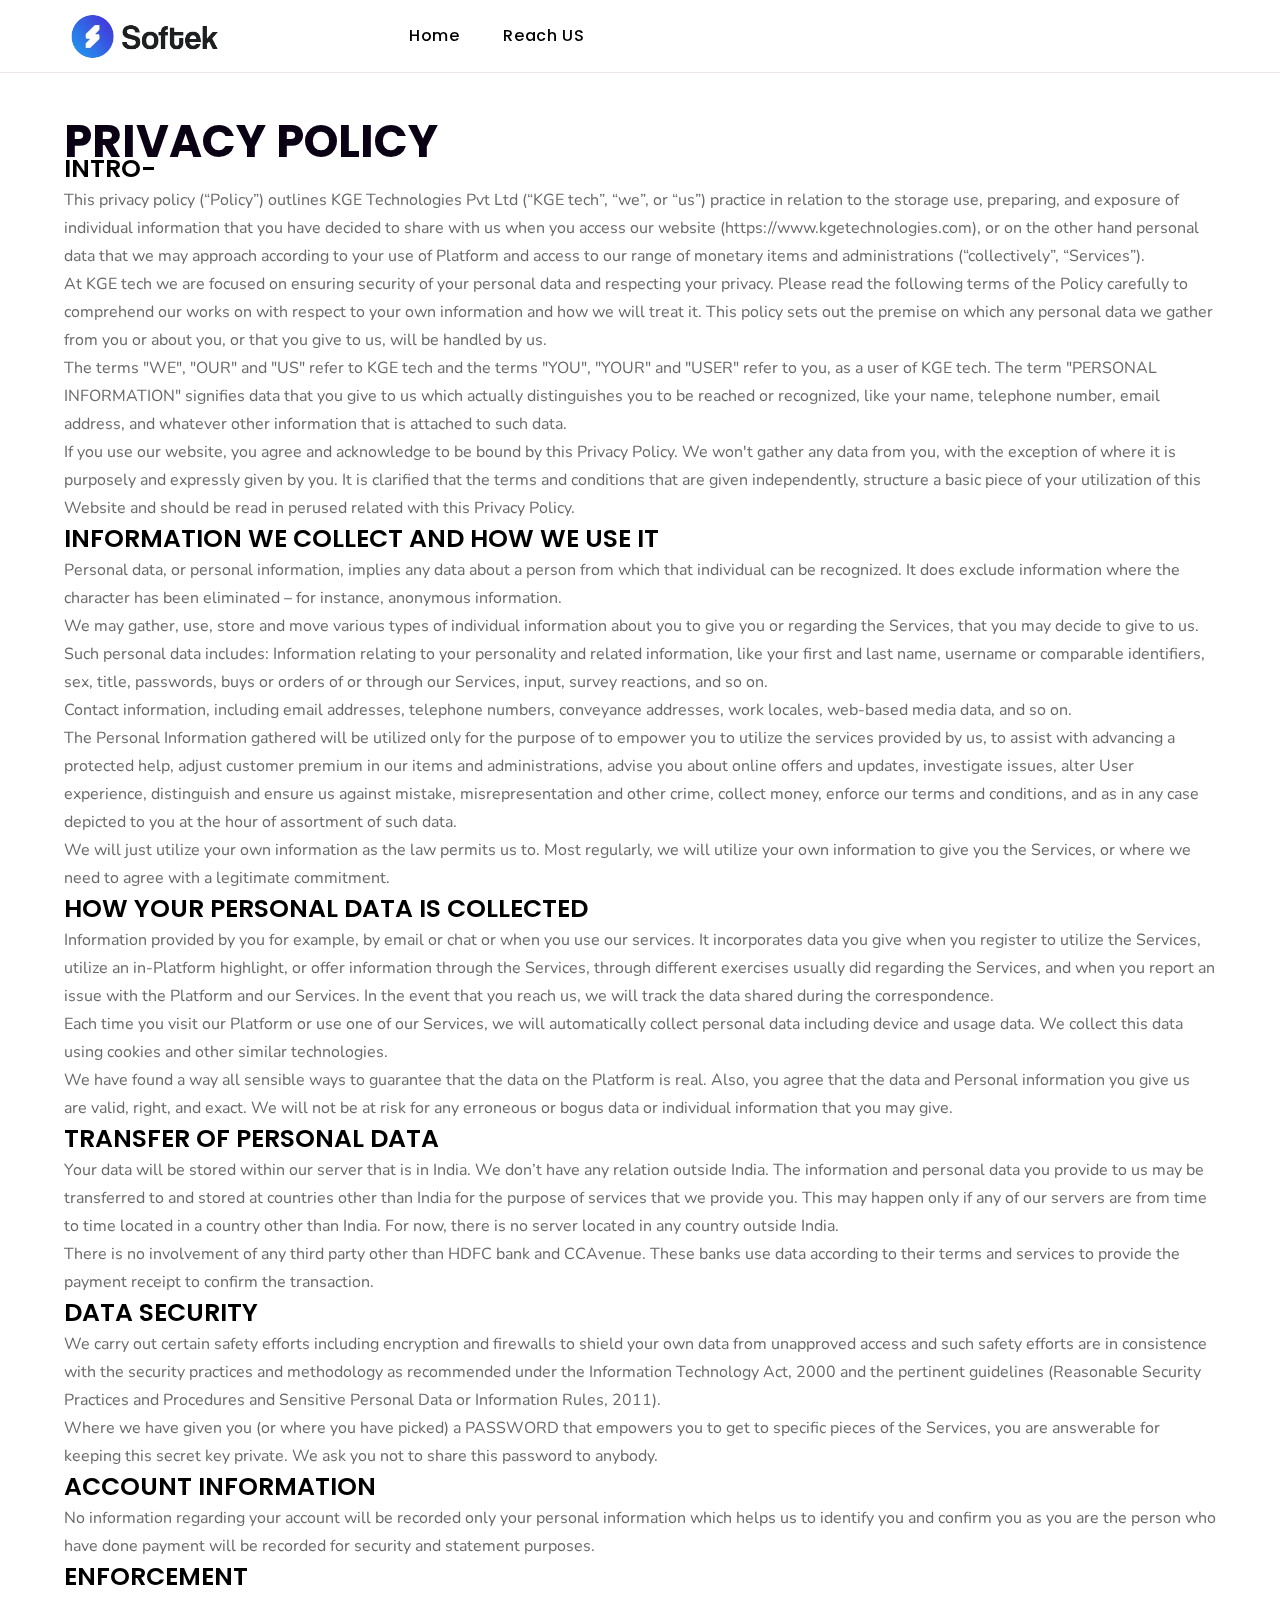
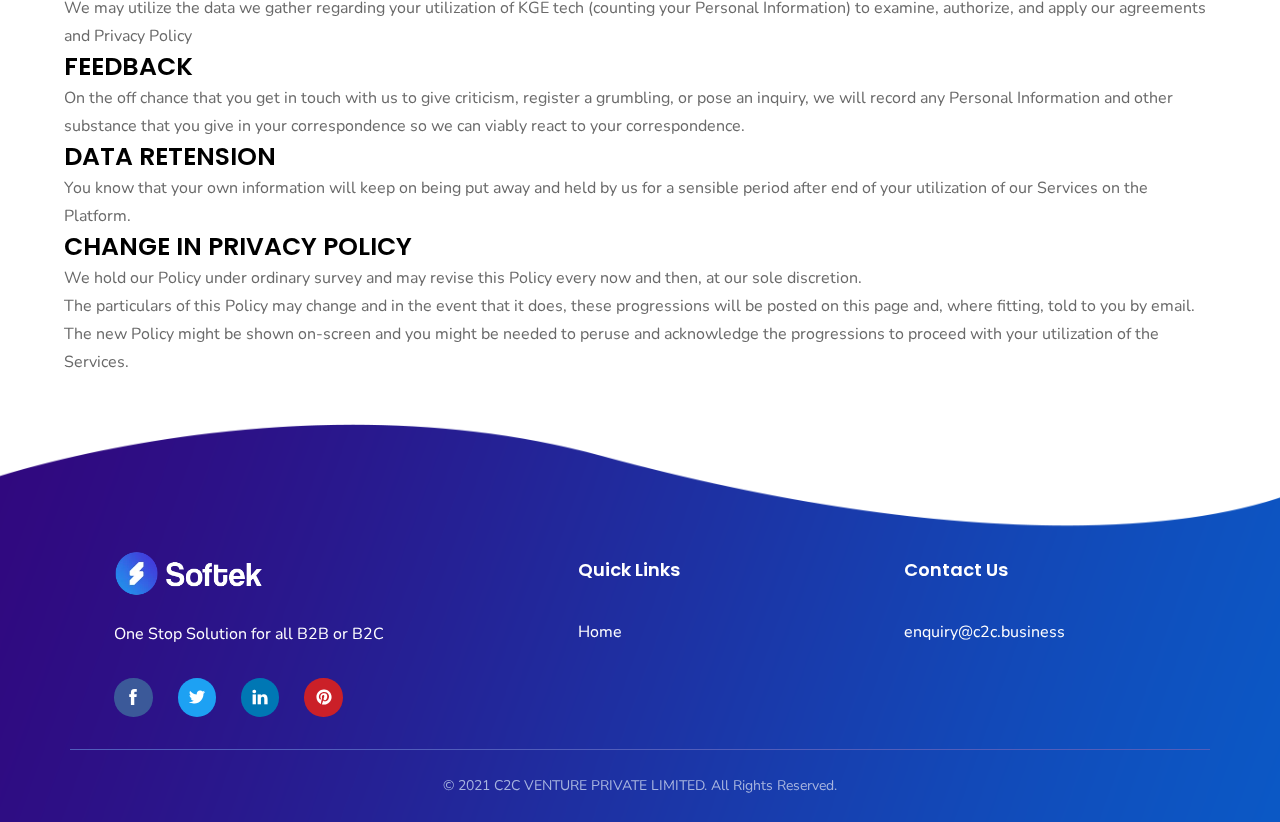
==== privacy-policy.html @ 09267c2a "added privacy-policy.html" ====
<!doctype html>
<html lang="en-US">

<head>
    <link rel="preconnect" href="https://fonts.gstatic.com/" crossorigin />
    <script>
        WebFontConfig = {
            google: {
                families: ["Nunito:400,700", "Poppins:600,700,500", "Poppins:100,100italic,200,200italic,300,300italic,400,400italic,500,500italic,600,600italic,700,700italic,800,800italic,900,900italic", "Roboto:400", "Poppins:600,700", "Nunito:400,700&display=swap"]
            }
        };
        if (typeof WebFont === "object" && typeof WebFont.load === "function") {
            WebFont.load(WebFontConfig);
        }
    </script>
    <script id="litespeed-webfont-lib" src="assets/js/webfontloader.min.js" defer></script>
    <!-- Style of the plugin -->    
    <link rel="stylesheet" href="assets/css/whatsapp-chat-support.css">
    <link data-optimised="2" rel="stylesheet" href="assets/css/litespeed.css" />
    <link rel="stylesheet" href="assets/css/style.css">
    <meta http-equiv="x-dns-prefetch-control" content="on">
    <meta name="viewport" content="width=device-width, initial-scale=1">
    <meta name="format-detection" content="telephone=no">
    <title>C2C Business</title>
    <meta name='robots' content='max-image-preview:large' />
    <link rel='dns-prefetch' href='//fonts.googleapis.com' />
    <link rel='dns-prefetch' href='//s.w.org' />
    <link rel='preconnect' href='https://fonts.gstatic.com' crossorigin />
    <link rel="preload" as="style" href="https://fonts.googleapis.com/css?family=Nunito:400,700%7CPoppins:600,700,500&#038;display=swap&#038;ver=1621936806" />
    <noscript>
        <link rel="stylesheet" href="https://fonts.googleapis.com/css?family=Nunito:400,700%7CPoppins:600,700,500&#038;display=swap&#038;ver=1621936806" />
    </noscript>
    <script type='text/javascript' src='assets/js/jquery.min.js'
        id='jquery-core-js'></script>
    <link rel="https://api.w.org/" href="https://softek.radiantthemes.com/wp-json/" />
    <link rel="alternate" type="application/json" href="https://softek.radiantthemes.com/wp-json/wp/v2/pages/45728" />
    <link rel="EditURI" type="application/rsd+xml" title="RSD" href="https://softek.radiantthemes.com/xmlrpc.php?rsd" />
    <link rel="wlwmanifest" type="application/wlwmanifest+xml" href="https://softek.radiantthemes.com/wp-includes/wlwmanifest.xml" />
    <meta name="generator" content="WordPress 5.7.2" />
    <meta name="generator" content="WooCommerce 5.4.1" />
    <meta name="framework" content="Redux 4.1.26" />
    <link rel="icon" href="assets/images/Fab_icon.png" sizes="32x32" />
    <link rel="icon" href="assets/images/Fab_icon.png" sizes="192x192">
    <link rel="apple-touch-icon-precomposed" href="assets/images/Fab_icon.png" />
    <meta name="msapplication-TileImage" content="assets/images/Fab_icon.png" />
    <noscript><style>.woocommerce-product-gallery{ opacity: 1 !important; }</style></noscript>
    <meta name="generator" content="KGE Technologies"/>
</head>

<body class="page-template page-template-elementor_header_footer page page-id-45728 wp-embed-responsive theme-softek woocommerce-no-js radiantthemes radiantthemes-softek elementor-default elementor-template-full-width elementor-kit-6 elementor-page elementor-page-45728">
    <div class="overlay"></div>
    <div class="scrollup right">
        <span class="ti-angle-up"></span></div>
    <div class="radiantthemes-website-layout full-width body-inner preloader-wrapper">
        <header id="header" class="rt-dark rt-submenu-light">
            <div class="rt-header-inner">
                <div data-elementor-type="section" data-elementor-id="45814" class="elementor elementor-45814" data-elementor-settings="[]">
                    <div class="elementor-inner">
                        <div class="elementor-section-wrap">
                            <section class="elementor-section elementor-top-section elementor-element elementor-element-34a959c elementor-section-stretched elementor-section-full_width elementor-section-height-default elementor-section-height-default" data-id="34a959c"
                                data-element_type="section" data-settings="{&quot;background_background&quot;:&quot;classic&quot;,&quot;stretch_section&quot;:&quot;section-stretched&quot;}">
                                <div class="elementor-container elementor-column-gap-default">
                                    <div class="elementor-row">
                                        <div class="elementor-column elementor-col-100 elementor-top-column elementor-element elementor-element-17ec0e0" data-id="17ec0e0" data-element_type="column">
                                            <div class="elementor-column-wrap elementor-element-populated">
                                                <div class="elementor-widget-wrap">
                                                    <section class="elementor-section elementor-inner-section elementor-element elementor-element-b0538b2 elementor-section-boxed elementor-section-height-default elementor-section-height-default"
                                                        data-id="b0538b2" data-element_type="section" style="border-bottom: 1.5px solid #efe7e7;">
                                                        <div class="elementor-container elementor-column-gap-default">
                                                            <div class="elementor-row">
                                                                <div class="elementor-column elementor-col-50 elementor-inner-column elementor-element elementor-element-d37e56e" data-id="d37e56e" data-element_type="column">
                                                                    <div class="elementor-column-wrap elementor-element-populated">
                                                                        <div class="elementor-widget-wrap">
                                                                            <div class="elementor-element elementor-element-36caf0a radiantthemes-retina elementor-widget elementor-widget-radiant-custom-logo" data-id="36caf0a" data-element_type="widget" data-widget_type="radiant-custom-logo.default">
                                                                                <div class="elementor-widget-container">
                                                                                    <div class="logo"><a href="/"><span class="logo-default i-am-here-one"><img src="assets/images/Logo_Black.png.webp" alt="logo" width="150" height="45" data-logoWidth="150"></span><span class="logo-rt-dark"><img src="assets/images/Logo_Black.png.webp" alt="logo" width="150" height="45" data-logoWidth="150"></span></a></div>
                                                                                </div>
                                                                            </div>
                                                                        </div>
                                                                    </div>
                                                                </div>
                                                                <div class="elementor-column elementor-col-50 elementor-inner-column elementor-element elementor-element-6d56731" data-id="6d56731" data-element_type="column">
                                                                    <div class="elementor-column-wrap elementor-element-populated">
                                                                        <div class="elementor-widget-wrap">
                                                                            <div class="elementor-element elementor-element-1d33408 custom-mega-menu elementor-widget elementor-widget-radiant-header_custom_menu" data-id="1d33408" data-element_type="widget"
                                                                                data-widget_type="radiant-header_custom_menu.default">
                                                                                <div class="elementor-widget-container">
                                                                                    <div id="rt-mainMenu-trigger"> <a class="rt-lines-button x"><span class="lines"></span></a></div>
                                                                                    <div id="rt-mainMenu" class="" style="min-height: 0px;">
                                                                                        <nav>
                                                                                            <ul id="menu-home-three-page-menu" class="elementor-nav-menu">
                                                                                                <li id="menu-item-45820" class="menu-item menu-item-type-custom menu-item-object-custom menu-item-45820"><a href="#home" data-description="">Home</a></li>
                                                                                                <li id="menu-item-45824" class="menu-item menu-item-type-custom menu-item-object-custom menu-item-45824"><a href="#ReachUs" data-description="">Reach US</a></li>
                                                                                            </ul>
                                                                                        </nav>
                                                                                    </div>
                                                                                </div>
                                                                            </div>
                                                                        </div>
                                                                    </div>
                                                                </div>
                                                            </div>
                                                        </div>
                                                    </section>
                                                </div>
                                            </div>
                                        </div>
                                    </div>
                                </div>
                            </section>
                        </div>
                    </div>
                </div>
            </div>
        </header>
        <main class="privacy-policy" style="width: 90%; margin: 7rem auto 3rem auto;" id="home">
            <h2>PRIVACY POLICY</h2>
            <section class="elementor-section elementor-top-section elementor-element elementor-element-7ceead93 elementor-section-full_width elementor-section-stretched elementor-section-height-default elementor-section-height-default" data-id="7ceead93"
                data-element_type="section" data-settings="{&quot;stretch_section&quot;:&quot;section-stretched&quot;}">
                <h4 style="margin-top: -20px;">INTRO-</h4>
                <p>
                This privacy policy (“Policy”) outlines KGE Technologies Pvt Ltd (“KGE tech”, “we”, or “us”) 
                practice in relation to the storage  use, preparing, and exposure of individual information 
                that you have decided to share with us when you access our website (https://www.kgetechnologies.com), 
                or on the other hand personal data that we may approach according to your use of Platform and access 
                to our range of monetary items and administrations (“collectively”, “Services”).
                </p>
                <p>
                At KGE tech we are focused on ensuring security of your personal data and respecting your privacy. 
                Please read the following terms of the Policy carefully to comprehend our works on with respect 
                to your own information and how we will treat it. This policy sets out the premise on which any 
                personal data we gather from you or about you, or that you give to us, will be handled by us.
                </p>
                <p>
                The terms "WE", "OUR" and "US" refer to KGE tech and the terms "YOU", "YOUR" and "USER" refer to you, as a user of KGE tech. 
                The term "PERSONAL INFORMATION" signifies data that you give to us which actually distinguishes you to be reached or recognized, 
                like your name, telephone number, email address, and whatever other information that is attached to such data.
                </p>
                <p>
                If you use our website, you agree and acknowledge to be bound by this Privacy Policy. We won't gather any data from you, 
                with the exception of where it is purposely and expressly given by you.
                It is clarified that the terms and conditions that are given independently,
                structure a basic piece of your utilization of this Website and should be read in perused related with this Privacy Policy.
                </p>
            </section>
            <section>
                <h4>INFORMATION WE COLLECT AND HOW WE USE IT</h4>
                <p>
                    Personal data, or personal information, implies any data about a person from which that individual can be recognized. It does exclude information where the character has been eliminated – for instance, anonymous information.
                </p>
                <p>
                    We may gather, use, store and move various types of individual information about you to give you or regarding the Services, that you may decide to give to us. Such personal data includes:
                    Information relating to your personality and related information, like your first and last name, username or comparable identifiers, sex, title, passwords, buys or orders of or through our Services, input, survey reactions, and so on.
                </p>
                <p>
                    Contact information, including email addresses, telephone numbers, conveyance addresses, work locales, web-based media data, and so on.
                </p>
                <p>
                    The Personal Information gathered will be utilized only for the purpose of to empower you to utilize the services provided by us, to assist with advancing a protected help, adjust customer premium in our items and administrations, advise you about online offers and updates, investigate issues, alter User experience, distinguish and ensure us against mistake, misrepresentation and other crime, collect money, enforce our terms and conditions, and as in any case depicted to you at the hour of assortment of such data.
                </p>
                <p>
                    We will just utilize your own information as the law permits us to. Most regularly, we will utilize your own information to give you the Services, or where we need to agree with a legitimate commitment.
                </p>
            </section>
            <section>
                <h4>HOW YOUR PERSONAL DATA IS COLLECTED</h4>
                <p>
                    Information provided by you for example, by email or chat or when you use our services. It incorporates data you give when you register to utilize the Services, utilize an in-Platform highlight, or offer information through the Services, through different exercises usually did regarding the Services, and when you report an issue with the Platform and our Services. In the event that you reach us, we will track the data shared during the correspondence.
                </p>
                <p>
                    Each time you visit our Platform or use one of our Services, we will automatically collect personal data including device and usage data. We collect this data using cookies and other similar technologies.
                </p>
                <p>
                    We have found a way all sensible ways to guarantee that the data on the Platform is real. Also, you agree that the data and Personal information you give us are valid, right, and exact. We will not be at risk for any erroneous or bogus data or individual information that you may give.
                </p>
            </section>
            <section>
                <h4>TRANSFER OF PERSONAL DATA</h4>
                <p>
                    Your data will be stored within our server that is in India. We don’t have any relation outside India. The information and personal data you provide to us may be transferred to and stored at countries other than India for the purpose of services that we provide you. This may happen only if any of our servers are from time to time located in a country other than India. For now, there is no server located in any country outside India.
                </p>
                <p>
                    There is no involvement of any third party other than HDFC bank and CCAvenue. These banks use data according to their terms and services to provide the payment receipt to confirm the transaction.
                </p>
            </section>
            <section>
                <h4>DATA SECURITY</h4>
                <p>
                    We carry out certain safety efforts including encryption and firewalls to shield your own data from unapproved access and such safety efforts are in consistence with the security practices and methodology as recommended under the Information Technology Act, 2000 and the pertinent guidelines (Reasonable Security Practices and Procedures and Sensitive Personal Data or Information Rules, 2011).
                </p>
                <p>
                    Where we have given you (or where you have picked) a PASSWORD that empowers you to get to specific pieces of the Services, you are answerable for keeping this secret key private. We ask you not to share this password to anybody.
                </p>
            </section>
            <section>
                <h4>ACCOUNT INFORMATION</h4>
                <p>
                    No information regarding your account will be recorded only your personal information which helps us to identify you and confirm you as you are the person who have done payment will be recorded for security and statement purposes.
                </p>
            </section>
            <section>
                <h4>ENFORCEMENT</h4>
                <p>
                    We may utilize the data we gather regarding your utilization of KGE tech (counting your Personal Information) to examine, authorize, and apply our agreements and Privacy Policy
                </p>
            </section>
            <section>
                <h4>FEEDBACK</h4>
                <p>
                    On the off chance that you get in touch with us to give criticism, register a grumbling, or pose an inquiry, we will record any Personal Information and other substance that you give in your correspondence so we can viably react to your correspondence.
                </p>
            </section>
            <section>
                <h4>DATA RETENSION</h4>
                <p>
                    You know that your own information will keep on being put away and held by us for a sensible period after end of your utilization of our Services on the Platform.
                </p>
            </section>
            <section>
                <h4>CHANGE IN PRIVACY POLICY</h4>
                <p>
                    We hold our Policy under ordinary survey and may revise this Policy every now and then, at our sole discretion.
                </p>
                <p>
                    The particulars of this Policy may change and in the event that it does, these progressions will be posted on this page and, where fitting, told to you by email. The new Policy might be shown on-screen and you might be needed to peruse and acknowledge the progressions to proceed with your utilization of the Services.
                </p>
            </section>
        </main>

        <footer class="wraper_footer custom-footer" id="ReachUs">
            <div class='container'>
                <div data-elementor-type="section" data-elementor-id="1202" class="elementor elementor-1202" data-elementor-settings="[]">
                    <div class="elementor-inner">
                        <div class="elementor-section-wrap">
                            <section class="elementor-section elementor-top-section elementor-element elementor-element-9cbea76 elementor-section-stretched elementor-section-boxed elementor-section-height-default elementor-section-height-default" data-id="9cbea76"
                                data-element_type="section" id="contactus" data-settings="{&quot;stretch_section&quot;:&quot;section-stretched&quot;,&quot;background_background&quot;:&quot;classic&quot;}">
                                <div class="elementor-container elementor-column-gap-default">
                                    <div class="elementor-row">
                                        <div class="elementor-column elementor-col-100 elementor-top-column elementor-element elementor-element-cd1a679" data-id="cd1a679" data-element_type="column">
                                            <div class="elementor-column-wrap elementor-element-populated">
                                                <div class="elementor-widget-wrap">
                                                    <section class="elementor-section elementor-inner-section elementor-element elementor-element-da408e7 elementor-section-boxed elementor-section-height-default elementor-section-height-default" data-id="da408e7"
                                                        data-element_type="section">
                                                        <div class="elementor-container elementor-column-gap-default">
                                                            <div class="elementor-row" style="margin-bottom: 2rem;">
                                                                <div class="elementor-column elementor-col-25 elementor-inner-column elementor-element elementor-element-f665d44" data-id="f665d44" data-element_type="column">
                                                                    <div class="elementor-column-wrap elementor-element-populated">
                                                                        <div class="elementor-widget-wrap">
                                                                            <div class="elementor-element elementor-element-6782729 radiantthemes-retina elementor-widget elementor-widget-radiant-custom-logo" data-id="6782729" data-element_type="widget" data-widget_type="radiant-custom-logo.default">
                                                                                <div class="elementor-widget-container">
                                                                                    <div class="logo"><a href="/"><span class="logo-rt-dark"><img src="assets/images/logo.png.webp" alt="logo" width="145" height="45" data-logoWidth="145"></span></a></div>
                                                                                </div>
                                                                            </div>
                                                                            <div class="elementor-element elementor-element-2e2fb77 elementor-widget elementor-widget-text-editor" data-id="2e2fb77" data-element_type="widget" data-widget_type="text-editor.default">
                                                                                <div class="elementor-widget-container">
                                                                                    <div class="elementor-text-editor elementor-clearfix">
                                                                                        One Stop Solution for all B2B or B2C
																						</div>
                                                                                </div>
                                                                            </div>
                                                                            <div class="elementor-element elementor-element-f55b3d7 e-grid-align-left elementor-shape-circle elementor-grid-0 elementor-widget elementor-widget-social-icons" data-id="f55b3d7"
                                                                                data-element_type="widget" data-widget_type="social-icons.default">
                                                                                <div class="elementor-widget-container">
                                                                                    <div class="elementor-social-icons-wrapper elementor-grid">
                                                                                        <div class="elementor-grid-item">
                                                                                            <a class="elementor-icon elementor-social-icon elementor-social-icon-ti-facebook elementor-repeater-item-7fec4f0" href="https://facebook.com" target="_blank">
                                                                                                <span class="elementor-screen-only">Ti-facebook</span>
                                                                                                <i class="ti ti-facebook"></i>					
                                                                                            </a>
                                                                                        </div>
                                                                                        <div class="elementor-grid-item">
                                                                                            <a class="elementor-icon elementor-social-icon elementor-social-icon-ti-twitter-alt elementor-repeater-item-cc70354" href="https://twitter.com" target="_blank">
                                                                                                <span class="elementor-screen-only">Ti-twitter-alt</span>
                                                                                                <i class="ti ti-twitter-alt"></i>					
                                                                                            </a>
                                                                                        </div>
                                                                                        <div class="elementor-grid-item">
                                                                                            <a class="elementor-icon elementor-social-icon elementor-social-icon-ti-linkedin elementor-repeater-item-4675fde" href="https://linkedin.com" target="_blank">
                                                                                                <span class="elementor-screen-only">Ti-linkedin</span>
                                                                                                <i class="ti ti-linkedin"></i>					
                                                                                            </a>
                                                                                        </div>
                                                                                        <div class="elementor-grid-item">
                                                                                            <a class="elementor-icon elementor-social-icon elementor-social-icon-ti-pinterest-alt elementor-repeater-item-315e257" href="https://pintrest.com" target="_blank">
                                                                                                <span class="elementor-screen-only">Ti-pinterest-alt</span>
                                                                                                <i class="ti ti-pinterest-alt"></i>					
                                                                                            </a>
                                                                                        </div>
                                                                                    </div>
                                                                                </div>
                                                                            </div>
                                                                            <div class="elementor-element elementor-element-60dbe57 particle-moving-2 elementor-absolute elementor-hidden-phone elementor-hidden-tablet elementor-widget elementor-widget-image"
                                                                                data-id="60dbe57" data-element_type="widget" data-settings="{&quot;_position&quot;:&quot;absolute&quot;}" data-widget_type="image.default">
                                                                                <div class="elementor-widget-container">
                                                                                    <div class="elementor-image">
                                                                                        <img width="34" height="34" src="assets/images/digi-marketing-img11.png" class="attachment-full size-full" alt="digi-marketing-img11" loading="lazy" /></div>
                                                                                </div>
                                                                            </div>
                                                                        </div>
                                                                    </div>
                                                                </div>
                                                                <div class="elementor-column elementor-col-25 elementor-inner-column elementor-element elementor-element-2d31857" data-id="2d31857" data-element_type="column">
                                                                    <div class="elementor-column-wrap elementor-element-populated">
                                                                        <div class="elementor-widget-wrap">
                                                                            <div class="elementor-element elementor-element-c4671d1 elementor-widget elementor-widget-heading" data-id="c4671d1" data-element_type="widget" data-widget_type="heading.default">
                                                                                <div class="elementor-widget-container">
                                                                                    <h6 class="elementor-heading-title elementor-size-default">Quick Links</h6>
                                                                                </div>
                                                                            </div>
                                                                            <div class="elementor-element elementor-element-60fb7d1 footer-one-listing elementor-widget elementor-widget-radiant-list" data-id="60fb7d1" data-element_type="widget" data-widget_type="radiant-list.default">
                                                                                <div class="elementor-widget-container">
                                                                                    <div class="radiantthemes-list rt176923300 element-one  ">
                                                                                        <ul>
                                                                                            <li><a href="#home">Home</a></li>
                                                                                        </ul>
                                                                                    </div>
                                                                                </div>
                                                                            </div>
                                                                        </div>
                                                                    </div>
                                                                </div>
                                                                <div class="elementor-column elementor-col-25 elementor-inner-column elementor-element elementor-element-9254426 footer-contact" data-id="9254426" data-element_type="column">
                                                                    <div class="elementor-column-wrap elementor-element-populated">
                                                                        <div class="elementor-widget-wrap">
                                                                            <div class="elementor-element elementor-element-856f6ce elementor-widget elementor-widget-heading" data-id="856f6ce" data-element_type="widget" data-widget_type="heading.default">
                                                                                <div class="elementor-widget-container">
                                                                                    <h6 class="elementor-heading-title elementor-size-default">Contact Us</h6>
                                                                                </div>
                                                                            </div>
                                                                            <div class="elementor-element elementor-element-704ad20 elementor-widget elementor-widget-heading" data-id="704ad20" data-element_type="widget" data-widget_type="heading.default">
                                                                                <div class="elementor-widget-container">
                                                                                    <div class="elementor-heading-title elementor-size-default">enquiry@c2c.business</div>
                                                                                </div>
                                                                            </div>
                                                                        </div>
                                                                    </div>
                                                                </div>                                                                
                                                            </div>
                                                        </div>
                                                    </section>
                                                    <section class="elementor-section elementor-inner-section elementor-element elementor-element-2697f09 elementor-section-boxed elementor-section-height-default elementor-section-height-default  mt-0" data-id="2697f09"
                                                        data-element_type="section">
                                                        <div class="elementor-container elementor-column-gap-default">
                                                            <div class="elementor-row">
                                                                <div class="elementor-column elementor-col-100 elementor-inner-column elementor-element elementor-element-7f381fb" data-id="7f381fb" data-element_type="column">
                                                                    <div class="elementor-column-wrap elementor-element-populated">
                                                                        <div class="elementor-widget-wrap">
                                                                            <div class="elementor-element elementor-element-fc04934 elementor-widget elementor-widget-heading" data-id="fc04934" data-element_type="widget" data-widget_type="heading.default">
                                                                                <div class="elementor-widget-container">
                                                                                    <div class="elementor-heading-title elementor-size-default">© 2021 C2C VENTURE PRIVATE LIMITED. All Rights Reserved.</div>
                                                                                </div>
                                                                            </div>
                                                                        </div>
                                                                    </div>
                                                                </div>
                                                            </div>
                                                        </div>
                                                    </section>
                                                </div>
                                            </div>
                                        </div>
                                    </div>
                                </div>
                            </section>
                        </div>
                    </div>
                </div>
            </div>
        </footer>
    </div>

    <script type="text/javascript">
        if (typeof revslider_showDoubleJqueryError === "undefined") {
            function revslider_showDoubleJqueryError(sliderID) {
                var err = "<div class='rs_error_message_box'>";
                err += "<div class='rs_error_message_oops'>Oops...</div>";
                err += "<div class='rs_error_message_content'>";
                err += "You have some jquery.js library include that comes after the Slider Revolution files js inclusion.<br>";
                err += "To fix this, you can:<br>&nbsp;&nbsp;&nbsp; 1. Set 'Module General Options' -> 'Advanced' -> 'jQuery & OutPut Filters' -> 'Put JS to Body' to on";
                err += "<br>&nbsp;&nbsp;&nbsp; 2. Find the double jQuery.js inclusion and remove it";
                err += "</div>";
                err += "</div>";
                var slider = document.getElementById(sliderID);
                slider.innerHTML = err;
                slider.style.display = "block";
            }
        }
    </script>
    <!-- Plugin JS file for whatsapp chat support -->
    <script src="assets/js/moment.min.js"></script>
    <script src="assets/js/moment-timezone-with-data-10-year-range.min.js"></script> <!-- spanish language (es) -->
    <script src="assets/js/whatsapp-chat-support.js"></script>
    <script type='text/javascript' id='wp-polyfill-js-after' src="[data-uri]"
        defer></script>
    <script type='text/javascript' src='assets/js/instant_click.min.js' id='litespeed-cache-js'></script>
    <script data-optimized="1" src="assets/js/31fc4.js" defer></script>
    <!-- Initializing whatsapp chat support -->
    <script>
        jQuery('#example_3').whatsappChatSupport();
    </script>
</body>

</html>
<!-- Page optimized by LiteSpeed Cache @2021-06-14 19:52:11 -->
<!-- Page generated by LiteSpeed Cache 3.6.4 on 2021-06-14 19:52:11 -->
---- assets/css/whatsapp-chat-support.css ----
/* ======================================================= 
 *
 *      Whatsapp Chat Support
 *      Version: 1.1
 *      By castlecode
 *
 *      Contact: http://codecanyon.net/user/castlecode
 *      Created: December 10, 2018
 *
 *      Copyright (c) 2018, castlecode. All rights reserved.
 *      Available only in http://codecanyon.net/
 *    
 *      ---------------------------------
 *      CONTENTS
 *      ---------------------------------
 *
 *      [A] GLOBAL
 *      [B] BUTTON
 *      [C] BUTTON PERSON
 *      [D] POPUP
 *          [1] HEADER
 *          [2] MULTIPLE PERSONS
 *          [3] INPUT TEXT FIELD
 *    
 * ======================================================= */

/* ====================================================================== *
        [A] GLOBAL
 * ====================================================================== */      

    .whatsapp_chat_support{
        position: relative;
        display: inline-block;
        vertical-align: top;
    }

 /* ====================================================================== *
        [B] BUTTON
 * ====================================================================== */      

    .wcs_button{
        text-align: center;
        vertical-align: middle;
        padding: 9px 18px;
        border-radius: 50px;
        background: #26C281;
        color: #fff;
        display: inline-block;
        margin-right: 3px;
        cursor: pointer;

        -webkit-box-shadow: 0 1px 2px rgba(0,0,0,0.15);
           -moz-box-shadow: 0 1px 2px rgba(0,0,0,0.15);
             -o-box-shadow: 0 1px 2px rgba(0,0,0,0.15);
            -ms-box-shadow: 0 1px 2px rgba(0,0,0,0.15);
                box-shadow: 0 1px 2px rgba(0,0,0,0.15);

    }
    .wcs_button .fa{
        font-size: 15px;
        margin-right: 3px;
    }

    .wcs_button_circle{
        width: 50px;
        height: 50px;
        border-radius: 100%;
        padding: 0;
    }
    .wcs_button_circle .fa{
        line-height: 50px;
        font-size: 25px;
        margin-right: 0px;
    }

    .wcs_button_label{
        vertical-align: middle;
        cursor: pointer;
        display: inline-block;
        font-size: 12px;
        margin-right: 10px;
        margin-left: 10px;
        background: #d4f3e6;
        padding: 5px 10px;
        border-radius: 4px;

        -webkit-transition: .3s ease all;
           -moz-transition: .3s ease all;
                transition: .3s ease all;
    }
    .wcs_button_label_hide{
        -webkit-transform: translate(10px, 0);
           -moz-transform: translate(10px, 0);
            -ms-transform: translate(10px, 0);
                transform: translate(10px, 0);

        opacity: 0;
        visibility: hidden;
    }

    .wcs_fixed_right{
        z-index: 999;
        position: fixed;
        bottom: 20px;
        right: 20px;
    }

    .wcs_fixed_left{
        z-index: 999;
        position: fixed;
        bottom: 20px;
        left: 20px;
    }
    .wcs_fixed_left .wcs_popup{
        left: 0 !important;
        right: unset !important;
    }

/* ====================================================================== *
        [C] BUTTON PERSON
 * ====================================================================== */    

    .wcs_button_person{
        padding: 7px 18px 8px 10px;
        border-radius: 50px;
        text-align: left;
        background: #26C281;
        color: #fff;
        
        -webkit-transition: .4s ease all;
           -moz-transition: .4s ease all;
                transition: .4s ease all;

        -webkit-box-shadow: 0 1px 2px rgba(0,0,0,0.15);
           -moz-box-shadow: 0 1px 2px rgba(0,0,0,0.15);
             -o-box-shadow: 0 1px 2px rgba(0,0,0,0.15);
            -ms-box-shadow: 0 1px 2px rgba(0,0,0,0.15);
                box-shadow: 0 1px 2px rgba(0,0,0,0.15);
    }  

    .wcs_button_person:hover{
        -webkit-transform: translate(0,-3px);
           -moz-transform: translate(0,-3px);
            -ms-transform: translate(0,-3px);
                transform: translate(0,-3px);

        -webkit-box-shadow: 0 4px 8px 1px rgba(43,43,43,.15);
           -moz-box-shadow: 0 4px 8px 1px rgba(43,43,43,.15);
             -o-box-shadow: 0 4px 8px 1px rgba(43,43,43,.15);
            -ms-box-shadow: 0 4px 8px 1px rgba(43,43,43,.15);
                box-shadow: 0 4px 8px 1px rgba(43,43,43,.15);
    }

    /* PERSON IMG */

    .wcs_button_person_img{
        overflow: hidden;
        display:table-cell;
        vertical-align:middle;
    }

    .wcs_button_person_img img{
        border: 2px solid #fff;
        border-radius: 50%;
        display: block;
        width: 60px;
        height: 60px;
    }

    .wcs_button_person_img .fa{
        font-size: 60px;
    }

    /* PERSON CONTENT */

    .wcs_button_person_content{
        padding-left: 14px;
        display:table-cell;
        vertical-align:middle;
    }

    /* PERSON NAME */

    .wcs_button_person_name{
        font-size: 10px;
        color: rgba(255,255,255,.8);
    }

    /* PERSON DESCRIPTION */

    .wcs_button_person_description{
        font-size: 14px;
        font-weight: bold;
        line-height: 23px;
        color: #fff;
    }

    /* PERSON STATUS */

    .wcs_button_person_status{
        font-size: 10px;
        vertical-align: middle;
        color: #fff;
        background: rgba(255,255,255,.3);
        display: inline-block;
        padding: 1px 5px;
        border-radius: 5px;
    }

    /* BUTTON PERSON OFFLINE */

    .wcs_button_person_offline{
        background: #a4a4a4 !important;
        cursor: auto !important;
    }

    .wcs_button_person_offline:hover{
        -webkit-transform: translate(0,0) !important;
           -moz-transform: translate(0,0) !important;
            -ms-transform: translate(0,0) !important;
                transform: translate(0,0) !important;

        -webkit-box-shadow: none !important;
           -moz-box-shadow: none !important;
             -o-box-shadow: none !important;
            -ms-box-shadow: none !important;
                box-shadow: none !important;
    }

    .wcs_button_person_offline .wcs_button_person_status{
        background: #f1a528;
    }

    .wcs_button_person_offline .wcs_button_person_img{
        -webkit-filter: grayscale(1);
        filter: grayscale(1);
    }

/* ====================================================================== *
        [D] POPUP
 * ====================================================================== */      

    .wcs_popup{
        position: absolute;
        width: 300px;
        bottom: 100%;
        right: 0;
        margin-bottom: 20px;
        visibility: hidden;
        max-width: calc(100vw - 60px);
    }

    /* CLOSE */

    .wcs_popup_close{
        position: absolute;
        top: 2px;
        right: 8px;
        cursor: pointer;
        
        opacity: .8;
        color: #fff;
        font-size: 18px;

        -webkit-transition: all 0.08s ease-in-out;
           -moz-transition: all 0.08s ease-in-out;
                transition: all 0.08s ease-in-out;
    }

    .wcs_popup_close:hover{
        opacity: 1;
    }

    /* ====================================================================== *
            [1] HEADER
     * ====================================================================== */      

    .wcs_popup_header{
        padding: 20px;
        background: #26C281;
        border-top-right-radius: 8px;
        border-top-left-radius: 8px;
        color: #fff;
        text-align: center;

        -webkit-box-shadow: 0 4px 8px 1px rgba(43,43,43,.15);
           -moz-box-shadow: 0 4px 8px 1px rgba(43,43,43,.15);
             -o-box-shadow: 0 4px 8px 1px rgba(43,43,43,.15);
            -ms-box-shadow: 0 4px 8px 1px rgba(43,43,43,.15);
                box-shadow: 0 4px 8px 1px rgba(43,43,43,.15);
    }

    .wcs_popup_header .fa-whatsapp{
        font-size: 50px;
        display: block;
        margin-bottom: 20px;
    }

    .wcs_popup_header_description{
        display: block;
        margin-top: 10px;
        font-size: 12px;
    }

    /* ====================================================================== *
            [2] MULTIPLE PERSONS
     * ====================================================================== */   

     /* CONTAINER */   

    .wcs_popup_person_container{
        /*max-height: 470px;
        overflow-y: scroll;*/
        background: #fff;
        padding: 20px;
        border-bottom-right-radius: 8px;
        border-bottom-left-radius: 8px;

        -webkit-box-shadow: 0 4px 8px 1px rgba(43,43,43,.15);
           -moz-box-shadow: 0 4px 8px 1px rgba(43,43,43,.15);
             -o-box-shadow: 0 4px 8px 1px rgba(43,43,43,.15);
            -ms-box-shadow: 0 4px 8px 1px rgba(43,43,43,.15);
                box-shadow: 0 4px 8px 1px rgba(43,43,43,.15);
    }

    /* PERSON */

    .wcs_popup_person{
        background: #f5f7f9;
        padding: 10px; 
        text-align: left;
        margin-bottom: 10px;
        cursor: pointer;

        -webkit-transition: .2s ease all;
           -moz-transition: .2s ease all;
                transition: .2s ease all;
    }

    .wcs_popup_person:hover{
        -webkit-box-shadow: 0 1px 2px rgba(43,43,43,.15);
           -moz-box-shadow: 0 1px 2px rgba(43,43,43,.15);
             -o-box-shadow: 0 1px 2px rgba(43,43,43,.15);
            -ms-box-shadow: 0 1px 2px rgba(43,43,43,.15);
                box-shadow: 0 1px 2px rgba(43,43,43,.15);
    }

    .wcs_popup_person:last-child{
        margin-bottom: 0;
    }

    .wcs_popup_person::after {
        content: "";
        clear: both;
        display: table;
    }

    /* PERSON IMG */

    .wcs_popup_person_img{
        overflow: hidden;
        display:table-cell;
        vertical-align:middle;
    }

    .wcs_popup_person_img img{
        border: 2px solid #26C281;
        border-radius: 50%;
        display: block;
        width: 60px;
        height: 60px;
    }

    /* PERSON CONTENT */

    .wcs_popup_person_content{
        padding-left: 15px;
        display:table-cell;
        vertical-align:middle;
    }

    /* PERSON NAME */

    .wcs_popup_person_name{
        font-size: 14px;
        color: #383838;
        font-weight: bold;
    }

    /* PERSON DESCRIPTION */

    .wcs_popup_person_description{
        font-size: 11px;
        line-height: 18px;
        color: #8c8c8c;
    }

    /* PERSON STATUS */

    .wcs_popup_person_status{
        font-size: 10px;
        vertical-align: middle;
        color: #fff;
        background: #26C281;
        border-radius: 5px;
        display: inline-block;
        padding: 1px 5px;
    }

    /* POPUP PERSON OFFLINE */

    .wcs_popup_person_offline{
        cursor: auto !important;
    }

    .wcs_popup_person_offline .wcs_popup_person_img{
        -webkit-filter: grayscale(1);
        filter: grayscale(1);
    }

    .wcs_popup_person_offline:hover{
        -webkit-box-shadow: none !important;
           -moz-box-shadow: none !important;
             -o-box-shadow: none !important;
            -ms-box-shadow: none !important;
                box-shadow: none !important;
    }

    .wcs_popup_person_offline .wcs_popup_person_status{
        background: #f1a528;
    }

    /* ====================================================================== *
            [3] INPUT TEXT FIELD
     * ====================================================================== */      

    .wcs_popup_input{
        border-bottom-right-radius: 8px;
        border-bottom-left-radius: 8px;
        background: #fff;
        padding: 10px 10px;

        -webkit-box-shadow: 0 4px 8px 1px rgba(43,43,43,.15);
           -moz-box-shadow: 0 4px 8px 1px rgba(43,43,43,.15);
             -o-box-shadow: 0 4px 8px 1px rgba(43,43,43,.15);
            -ms-box-shadow: 0 4px 8px 1px rgba(43,43,43,.15);
                box-shadow: 0 4px 8px 1px rgba(43,43,43,.15);
    }

    .wcs_popup_input input{
        border: 0;
        outline: none;
        width: 90%;
        color: #555555;
    }

    .wcs_popup_input input::placeholder{
        color: #cfcfcf;
    }

    .wcs_popup_input>*{
        vertical-align: top;
    }

    .wcs_popup_input .fa{
        font-size: 17px;
        color: #9da3a5;
        vertical-align: middle;
        cursor: pointer;
    }

    /* AVATAR */

    .wcs_popup_avatar{
        overflow: hidden;
        position: absolute;
        left: -70px;
        bottom: -4px;
    }

    .wcs_fixed_left .wcs_popup_avatar{
        left: initial;
        right: -70px;
    }

    .wcs_popup_avatar img{
        border-radius: 50%;
        border: 2px solid #26C281;
        display: block;
        height: 50px;
        width: 50px;

        -webkit-box-shadow: 0 1px 2px rgba(0,0,0,0.15);
           -moz-box-shadow: 0 1px 2px rgba(0,0,0,0.15);
             -o-box-shadow: 0 1px 2px rgba(0,0,0,0.15);
            -ms-box-shadow: 0 1px 2px rgba(0,0,0,0.15);
                box-shadow: 0 1px 2px rgba(0,0,0,0.15);
    }

    .wcs_popup_input_offline{
        color: #f1a528;
    }

    .wcs_popup_input_offline+.wcs_popup_avatar{
        -webkit-filter: grayscale(1);
        filter: grayscale(1);
    }

    @media only screen and (max-width: 400px) {
        .wcs_popup_avatar{
            display: none;
        }
    }

/* ====================================================================== *
        [H] EFFECTS
 * ====================================================================== */   

    .wcs-show .wcs_popup{
        visibility: visible;
    }
      
    /* Effect 0: Fade in */

    .wcs-effect-0 .wcs_popup{
        opacity: 0;

        -webkit-transition: opacity 0.3s;
        -moz-transition: opacity 0.3s;
        transition: opacity 0.3s;
    }
    .wcs-show.wcs-effect-0 .wcs_popup{
        opacity: 1;
    }

    /* Effect 1: Fade in and scale up */

    .wcs-effect-1 .wcs_popup{
        -webkit-transform: scale(0.7);
        -moz-transform: scale(0.7);
        -ms-transform: scale(0.7);
        transform: scale(0.7);
        opacity: 0;

        -webkit-transition: all 0.3s;
        -moz-transition: all 0.3s;
        transition: all 0.3s;
    }
    .wcs-show.wcs-effect-1 .wcs_popup{
        -webkit-transform: scale(1);
        -moz-transform: scale(1);
        -ms-transform: scale(1);
        transform: scale(1);
        opacity: 1;
    }

    /* Effect 2: Slide from the right */

    .wcs-effect-2 .wcs_popup {
        -webkit-transform: translateX(20%);
        -moz-transform: translateX(20%);
        -ms-transform: translateX(20%);
        transform: translateX(20%);
        opacity: 0;
        -webkit-transition: all 0.3s cubic-bezier(0.25, 0.5, 0.5, 0.9);
        -moz-transition: all 0.3s cubic-bezier(0.25, 0.5, 0.5, 0.9);
        transition: all 0.3s cubic-bezier(0.25, 0.5, 0.5, 0.9);
    }
    .wcs-show.wcs-effect-2 .wcs_popup {
        -webkit-transform: translateX(0);
        -moz-transform: translateX(0);
        -ms-transform: translateX(0);
        transform: translateX(0);
        opacity: 1;
    }

    /* Effect 3: Slide from the bottom */

    .wcs-effect-3 .wcs_popup {
        -webkit-transform: translateY(20%);
        -moz-transform: translateY(20%);
        -ms-transform: translateY(20%);
        transform: translateY(20%);
        opacity: 0;
        -webkit-transition: all 0.3s;
        -moz-transition: all 0.3s;
        transition: all 0.3s;
    }
    .wcs-show.wcs-effect-3 .wcs_popup {
        -webkit-transform: translateY(0);
        -moz-transform: translateY(0);
        -ms-transform: translateY(0);
        transform: translateY(0);
        opacity: 1;
    }

    /* Effect 4: Newspaper */

    .wcs-effect-4 .wcs_popup {
        -webkit-transform: scale(0) rotate(720deg);
        -moz-transform: scale(0) rotate(720deg);
        -ms-transform: scale(0) rotate(720deg);
        transform: scale(0) rotate(720deg);
        opacity: 0;
    }
    .wcs-show.wcs-effect-4 ~ .datepicker-in-fullscreen-background,
    .wcs-effect-4 .wcs_popup {
        -webkit-transition: all 0.5s;
        -moz-transition: all 0.5s;
        transition: all 0.5s;
    }
    .wcs-show.wcs-effect-4 .wcs_popup {
        -webkit-transform: scale(1) rotate(0deg);
        -moz-transform: scale(1) rotate(0deg);
        -ms-transform: scale(1) rotate(0deg);
        transform: scale(1) rotate(0deg);
        opacity: 1;
    }

    /* Effect 5: fall */

    .wcs-effect-5.whatsapp_chat_support {
        -webkit-perspective: 1300px;
        -moz-perspective: 1300px;
        perspective: 1300px;
    }
    .wcs-effect-5 .wcs_popup {
        -webkit-transform-style: preserve-3d;
        -moz-transform-style: preserve-3d;
        transform-style: preserve-3d;
        -webkit-transform: translateZ(600px) rotateX(20deg); 
        -moz-transform: translateZ(600px) rotateX(20deg); 
        -ms-transform: translateZ(600px) rotateX(20deg); 
        transform: translateZ(600px) rotateX(20deg); 
        opacity: 0;
    }
    .wcs-show.wcs-effect-5 .wcs_popup {
        -webkit-transition: all 0.3s ease-in;
        -moz-transition: all 0.3s ease-in;
        transition: all 0.3s ease-in;
        -webkit-transform: translateZ(0px) rotateX(0deg);
        -moz-transform: translateZ(0px) rotateX(0deg);
        -ms-transform: translateZ(0px) rotateX(0deg);
        transform: translateZ(0px) rotateX(0deg); 
        opacity: 1;
    }

    /* Effect 6: side fall */

    .wcs-effect-6.whatsapp_chat_support {
        -webkit-perspective: 1300px;
        -moz-perspective: 1300px;
        perspective: 1300px;
    }
    .wcs-effect-6 .wcs_popup {
        -webkit-transform-style: preserve-3d;
        -moz-transform-style: preserve-3d;
        transform-style: preserve-3d;
        -webkit-transform: translate(30%) translateZ(600px) rotate(10deg); 
        -moz-transform: translate(30%) translateZ(600px) rotate(10deg);
        -ms-transform: translate(30%) translateZ(600px) rotate(10deg);
        transform: translate(30%) translateZ(600px) rotate(10deg); 
        opacity: 0;
    }
    .wcs-show.wcs-effect-6 .wcs_popup {
        -webkit-transition: all 0.3s ease-in;
        -moz-transition: all 0.3s ease-in;
        transition: all 0.3s ease-in;
        -webkit-transform: translate(0%) translateZ(0) rotate(0deg);
        -moz-transform: translate(0%) translateZ(0) rotate(0deg);
        -ms-transform: translate(0%) translateZ(0) rotate(0deg);
        transform: translate(0%) translateZ(0) rotate(0deg);
        opacity: 1;
    }

    /* Effect 7:  3D Rotate from bottom */

    .wcs-effect-7.whatsapp_chat_support {
        -webkit-perspective: 1300px;
        -moz-perspective: 1300px;
        perspective: 1300px;
    }
    .wcs-effect-7 .wcs_popup {
        -webkit-transform-style: preserve-3d;
        -moz-transform-style: preserve-3d;
        transform-style: preserve-3d;
        -webkit-transform: translateY(100%) rotateX(90deg);
        -moz-transform: translateY(100%) rotateX(90deg);
        -ms-transform: translateY(100%) rotateX(90deg);
        transform: translateY(100%) rotateX(90deg);
        -webkit-transform-origin: 0 100%;
        -moz-transform-origin: 0 100%;
        transform-origin: 0 100%;
        opacity: 0;
        -webkit-transition: all 0.3s ease-out;
        -moz-transition: all 0.3s ease-out;
        transition: all 0.3s ease-out;
    }
    .wcs-show.wcs-effect-7 .wcs_popup {
        -webkit-transform: translateY(0%) rotateX(0deg);
        -moz-transform: translateY(0%) rotateX(0deg);
        -ms-transform: translateY(0%) rotateX(0deg);
        transform: translateY(0%) rotateX(0deg);
        opacity: 1;
    }

    /* Effect 8:  3D Rotate in from left */

    .wcs-effect-8.whatsapp_chat_support {
        -webkit-perspective: 1300px;
        -moz-perspective: 1300px;
        perspective: 1300px;
    }
    .wcs-effect-8 .wcs_popup {
        -webkit-transform-style: preserve-3d;
        -moz-transform-style: preserve-3d;
        transform-style: preserve-3d;
        -webkit-transform: translateZ(100px) translateX(-30%) rotateY(90deg);
        -moz-transform: translateZ(100px) translateX(-30%) rotateY(90deg);
        -ms-transform: translateZ(100px) translateX(-30%) rotateY(90deg);
        transform: translateZ(100px) translateX(-30%) rotateY(90deg);
        -webkit-transform-origin: 0 100%;
        -moz-transform-origin: 0 100%;
        transform-origin: 0 100%;
        opacity: 0;
        -webkit-transition: all 0.3s;
        -moz-transition: all 0.3s;
        transition: all 0.3s;
    }
    .wcs-show.wcs-effect-8 .wcs_popup {
        -webkit-transform: translateZ(0px) translateX(0%) rotateY(0deg);
        -moz-transform: translateZ(0px) translateX(0%) rotateY(0deg);
        -ms-transform: translateZ(0px) translateX(0%) rotateY(0deg);
        transform: translateZ(0px) translateX(0%) rotateY(0deg);
        opacity: 1;
    }

    /* Effect 9: 3D flip horizontal */

    .wcs-effect-9.whatsapp_chat_support {
        -webkit-perspective: 1300px;
        -moz-perspective: 1300px;
        perspective: 1300px;
    }
    .wcs-effect-9 .wcs_popup {
        -webkit-transform-style: preserve-3d;
        -moz-transform-style: preserve-3d;
        transform-style: preserve-3d;
        -webkit-transform: rotateY(-70deg);
        -moz-transform: rotateY(-70deg);
        -ms-transform: rotateY(-70deg);
        transform: rotateY(-70deg);
        -webkit-transition: all 0.3s;
        -moz-transition: all 0.3s;
        transition: all 0.3s;
        opacity: 0;
    }
    .wcs-show.wcs-effect-9 .wcs_popup {
        -webkit-transform: rotateY(0deg);
        -moz-transform: rotateY(0deg);
        -ms-transform: rotateY(0deg);
        transform: rotateY(0deg);
        opacity: 1;
    }

    /* Effect 10: 3D flip vertical */

    .wcs-effect-10.whatsapp_chat_support {
        -webkit-perspective: 1300px;
        -moz-perspective: 1300px;
        perspective: 1300px;
    }
    .wcs-effect-10 .wcs_popup {
        -webkit-transform-style: preserve-3d;
        -moz-transform-style: preserve-3d;
        transform-style: preserve-3d;
        -webkit-transform: rotateX(-70deg);
        -moz-transform: rotateX(-70deg);
        -ms-transform: rotateX(-70deg);
        transform: rotateX(-70deg);
        -webkit-transition: all 0.3s;
        -moz-transition: all 0.3s;
        transition: all 0.3s;
        opacity: 0;
    }
    .wcs-show.wcs-effect-10 .wcs_popup {
        -webkit-transform: rotateX(0deg);
        -moz-transform: rotateX(0deg);
        -ms-transform: rotateX(0deg);
        transform: rotateX(0deg);
        opacity: 1;
    }

    /* Effect 11: 3D sign */

    .wcs-effect-11.whatsapp_chat_support {
        -webkit-perspective: 1300px;
        -moz-perspective: 1300px;
        perspective: 1300px;
    }
    .wcs-effect-11 .wcs_popup {
        -webkit-transform-style: preserve-3d;
        -moz-transform-style: preserve-3d;
        transform-style: preserve-3d;
        -webkit-transform: rotateX(-60deg);
        -moz-transform: rotateX(-60deg);
        -ms-transform: rotateX(-60deg);
        transform: rotateX(-60deg);
        -webkit-transform-origin: 50% 0;
        -moz-transform-origin: 50% 0;
        transform-origin: 50% 0;
        opacity: 0;
        -webkit-transition: all 0.3s;
        -moz-transition: all 0.3s;
        transition: all 0.3s;
    }
    .wcs-show.wcs-effect-11 .wcs_popup {
        -webkit-transform: rotateX(0deg);
        -moz-transform: rotateX(0deg);
        -ms-transform: rotateX(0deg);
        transform: rotateX(0deg);
        opacity: 1;
    }

    /* Effect 12: Super scaled */

    .wcs-effect-12 .wcs_popup {
        -webkit-transform: scale(2);
        -moz-transform: scale(2);
        -ms-transform: scale(2);
        transform: scale(2);
        opacity: 0;
        -webkit-transition: all 0.3s;
        -moz-transition: all 0.3s;
        transition: all 0.3s;
    }
    .wcs-show.wcs-effect-12 .wcs_popup {
        -webkit-transform: scale(1);
        -moz-transform: scale(1);
        -ms-transform: scale(1);
        transform: scale(1);
        opacity: 1;
    }

    /* Effect 13: 3D split */

    .wcs-effect-13.whatsapp_chat_support {
        -webkit-perspective: 1300px;
        -moz-perspective: 1300px;
        perspective: 1300px;
    }
    .wcs-effect-13 .wcs_popup {
        -webkit-transform-style: preserve-3d;
        -moz-transform-style: preserve-3d;
        transform-style: preserve-3d;
        -webkit-transform: translateZ(-3000px) rotateY(90deg);
        -moz-transform: translateZ(-3000px) rotateY(90deg);
        -ms-transform: translateZ(-3000px) rotateY(90deg);
        transform: translateZ(-3000px) rotateY(90deg);
        opacity: 0;
    }
    .wcs-show.wcs-effect-13 .wcs_popup {
        -webkit-animation: slit .7s forwards ease-out;
        -moz-animation: slit .7s forwards ease-out;
        animation: slit .7s forwards ease-out;
    }
    @-webkit-keyframes slit {
        50% { -webkit-transform: translateZ(-250px) rotateY(89deg); opacity: .5; -webkit-animation-timing-function: ease-out;}
        100% { -webkit-transform: translateZ(0) rotateY(0deg); opacity: 1; }
    }
    @-moz-keyframes slit {
        50% { -moz-transform: translateZ(-250px) rotateY(89deg); opacity: .5; -moz-animation-timing-function: ease-out;}
        100% { -moz-transform: translateZ(0) rotateY(0deg); opacity: 1; }
    }
    @keyframes slit {
        50% { transform: translateZ(-250px) rotateY(89deg); opacity: 1; animation-timing-function: ease-in;}
        100% { transform: translateZ(0) rotateY(0deg); opacity: 1; }
    }

/* ====================================================================== *
        [G] DEBUG
 * ====================================================================== */   
    
    .wcs_debug{
        position: fixed;
        padding: 10px;
        background: white;
        border: 1px solid #dadada;
        top: 5px;
        right: 5px;
    }

    .wcs_debug strong{
        width: 125px;
        display: inline-block;
    }
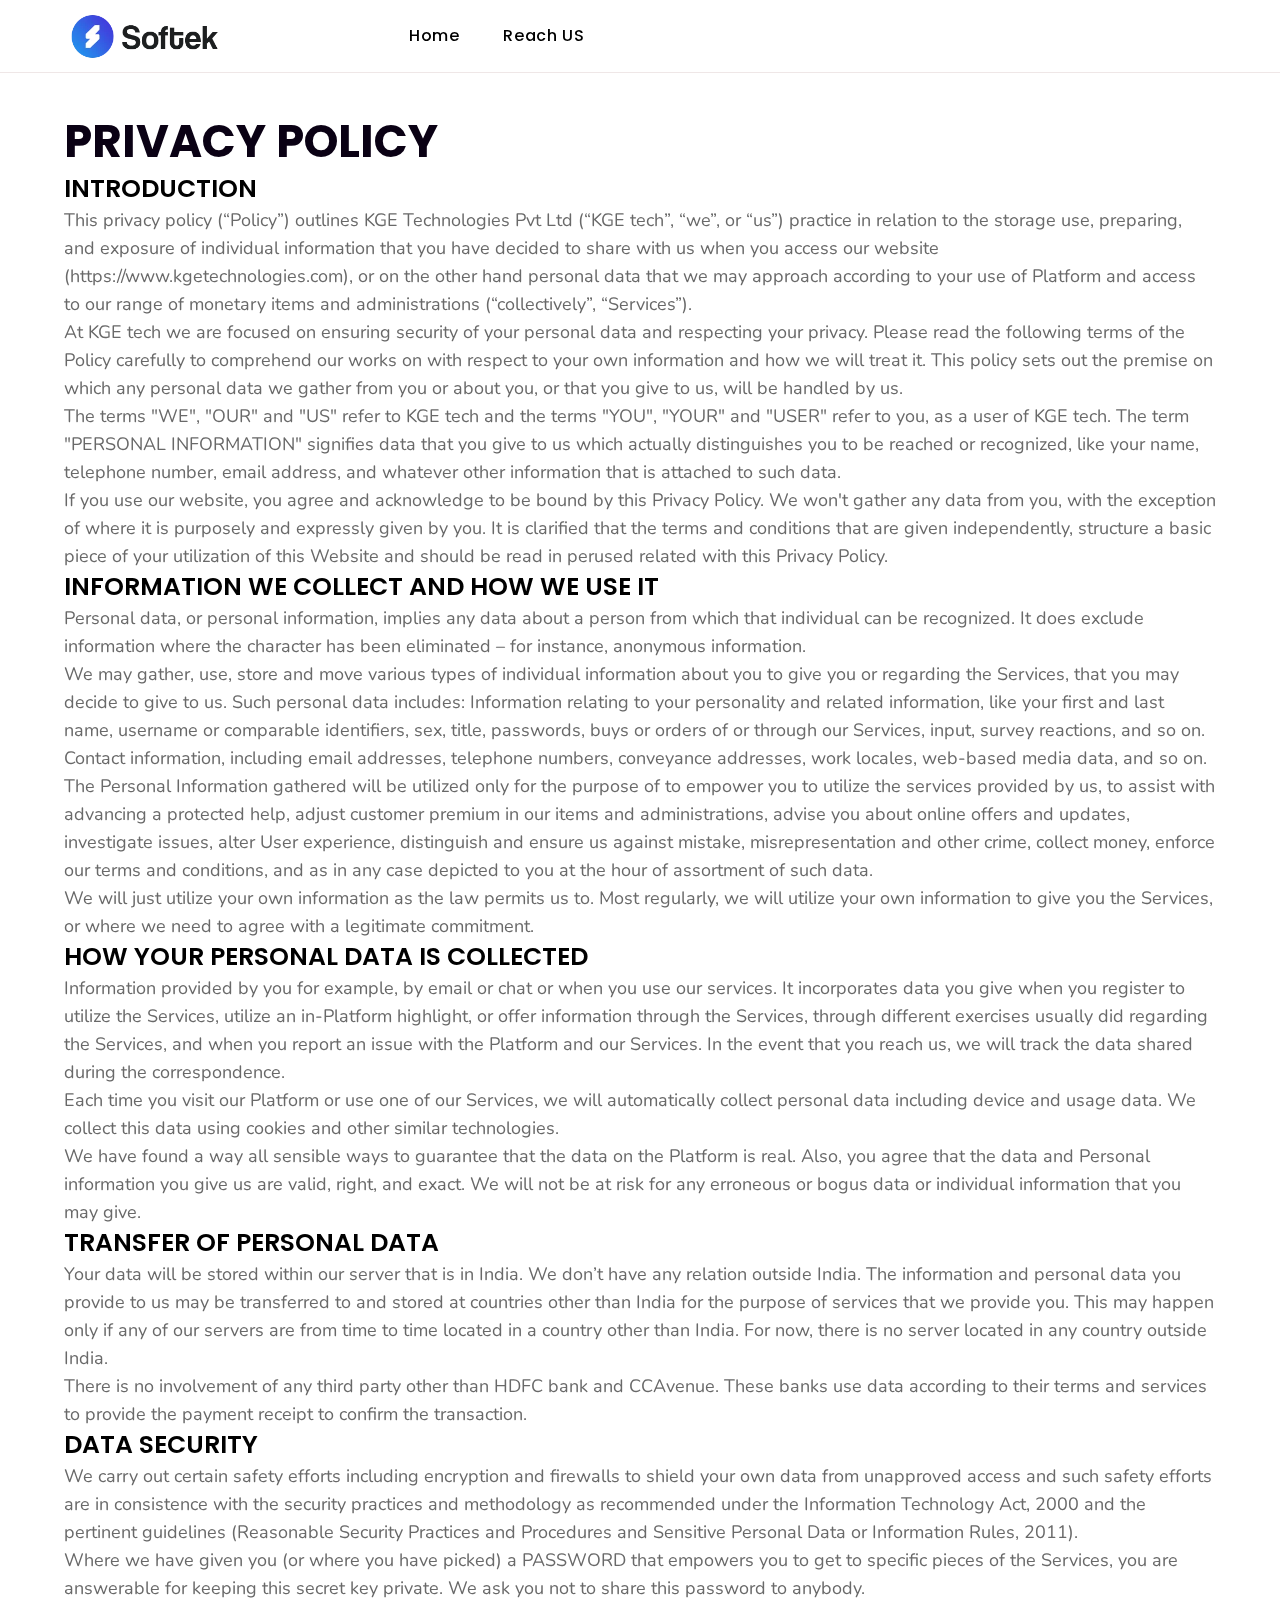
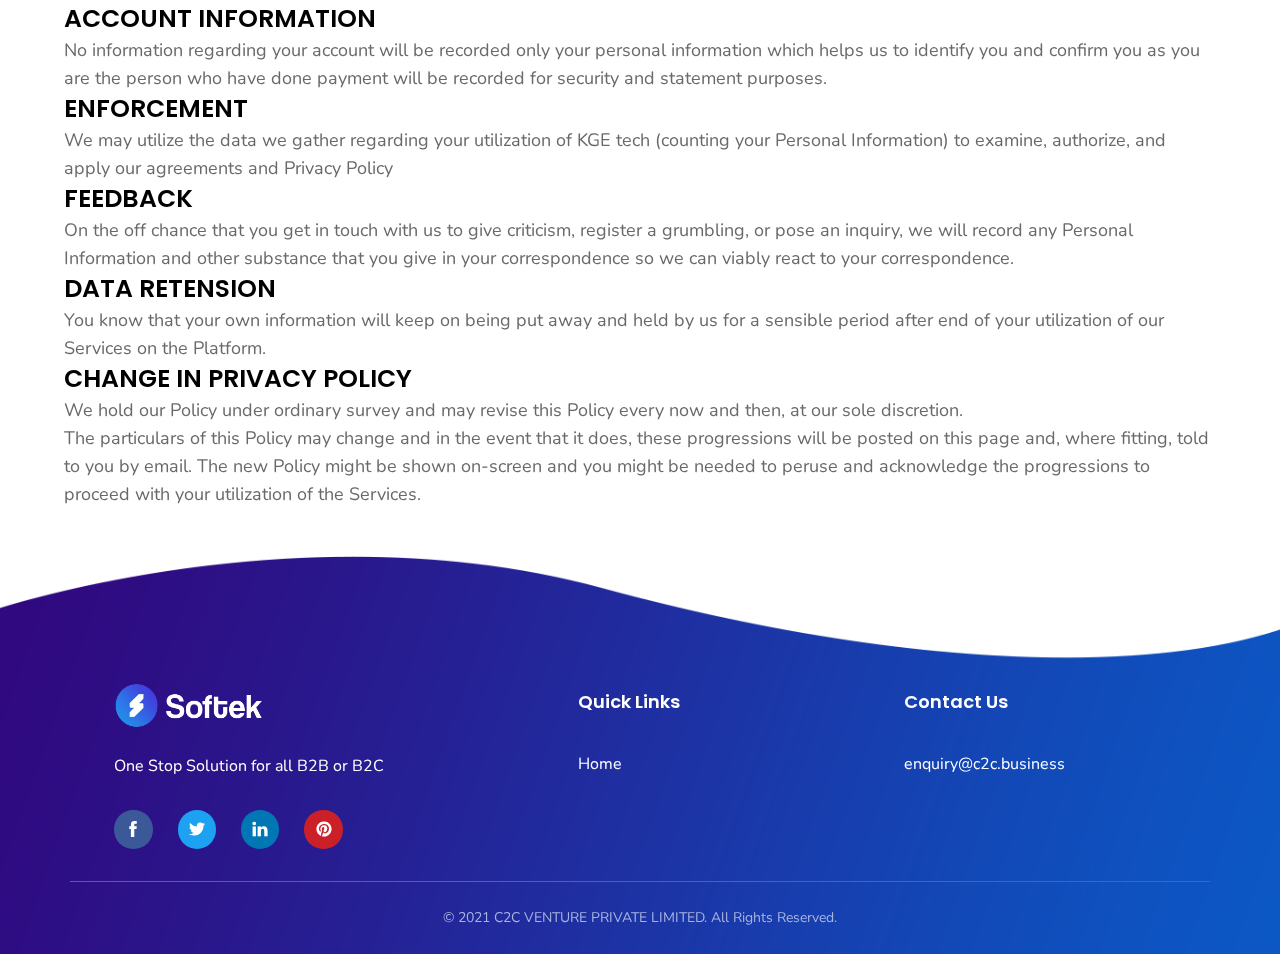
==== commit de6b233d: "minor update privacy-policy.html" ====
--- a/privacy-policy.html
+++ b/privacy-policy.html
@@ -117,7 +117,7 @@
             <h2>PRIVACY POLICY</h2>
             <section class="elementor-section elementor-top-section elementor-element elementor-element-7ceead93 elementor-section-full_width elementor-section-stretched elementor-section-height-default elementor-section-height-default" data-id="7ceead93"
                 data-element_type="section" data-settings="{&quot;stretch_section&quot;:&quot;section-stretched&quot;}">
-                <h4 style="margin-top: -20px;">INTRO-</h4>
+                <h4>INTRODUCTION</h4>
                 <p>
                 This privacy policy (“Policy”) outlines KGE Technologies Pvt Ltd (“KGE tech”, “we”, or “us”) 
                 practice in relation to the storage  use, preparing, and exposure of individual information 
--- a/assets/css/style.css
+++ b/assets/css/style.css
@@ -2,4 +2,17 @@
   nav ul a {
     font-size: 18px !important;
   }
+}
+
+.privacy-policy, .terms-and-conditions section {
+  margin-top: 2.5rem;
+}
+
+.privacy-policy, .terms-and-conditions section h4 {
+  margin: 12px 0;
+}
+
+.privacy-policy, .terms-and-conditions section p {
+  margin: 12px 0;
+  font-size: 18px;
 }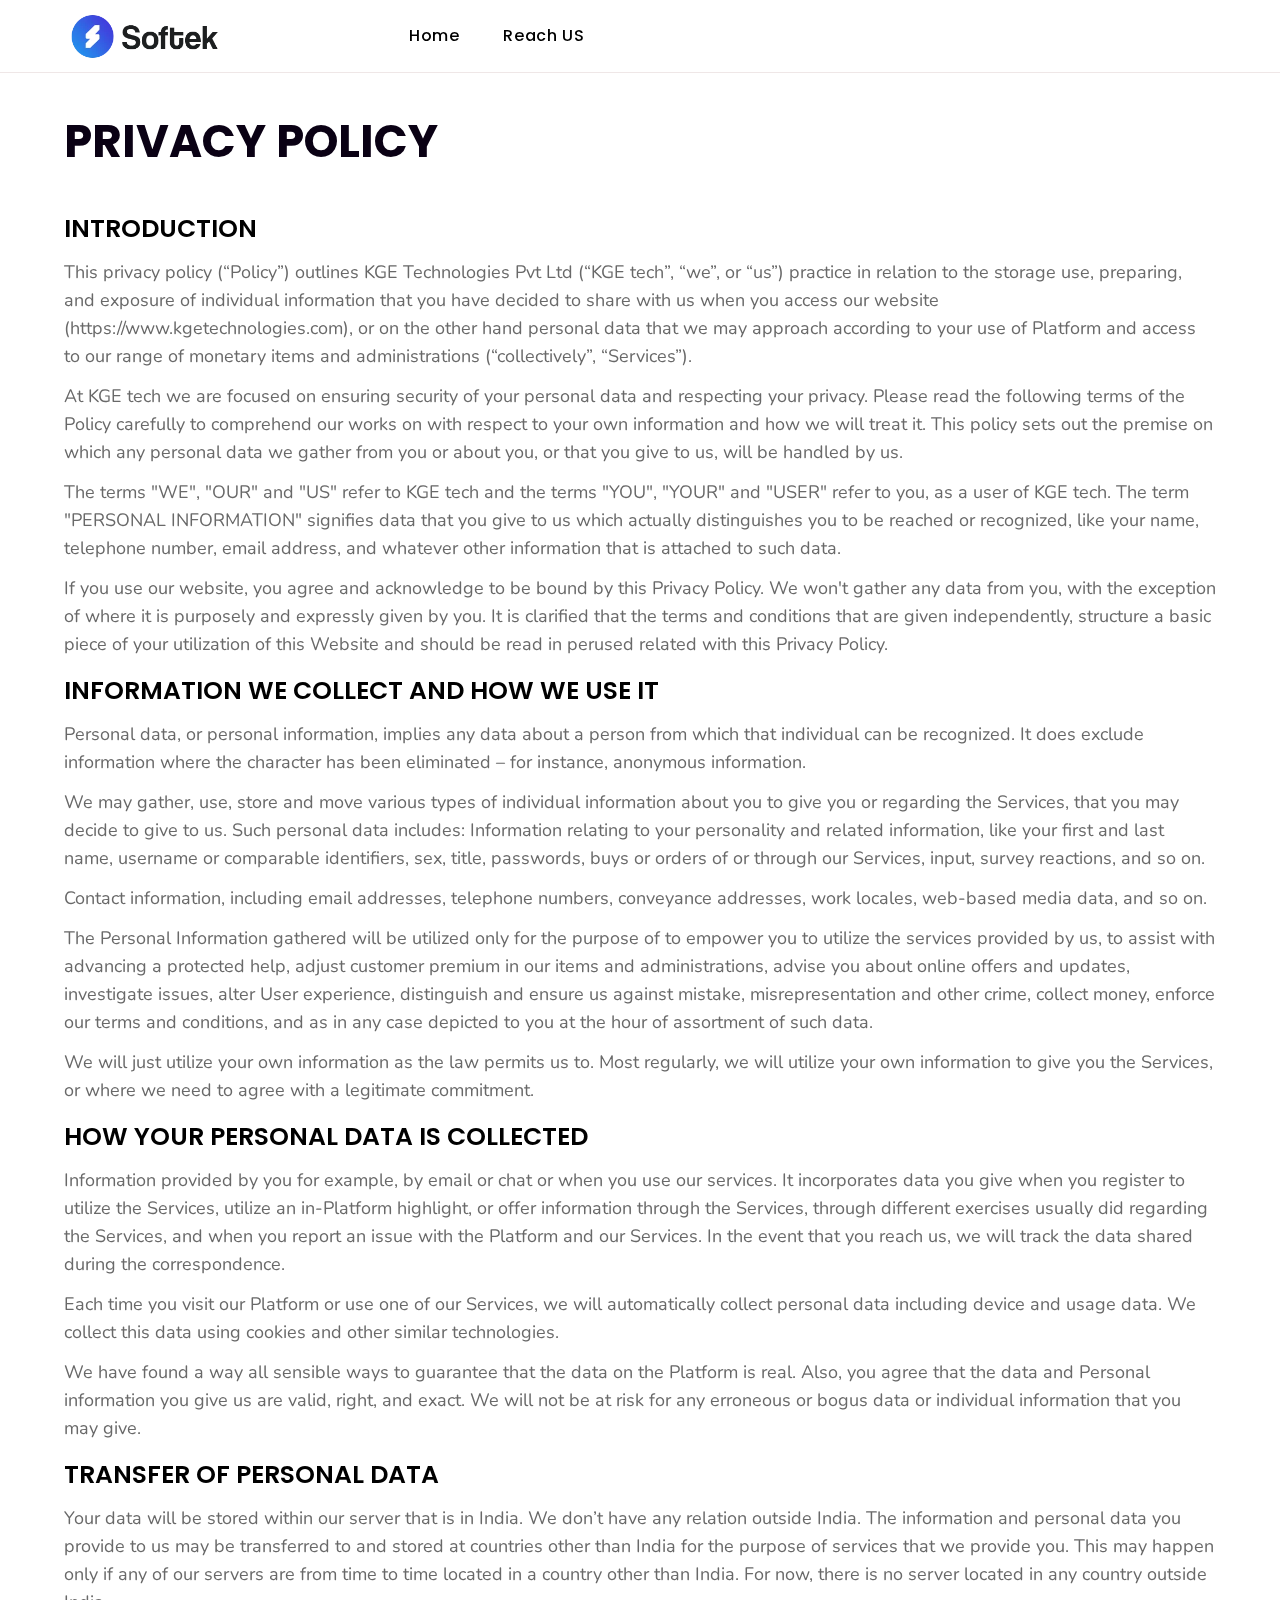
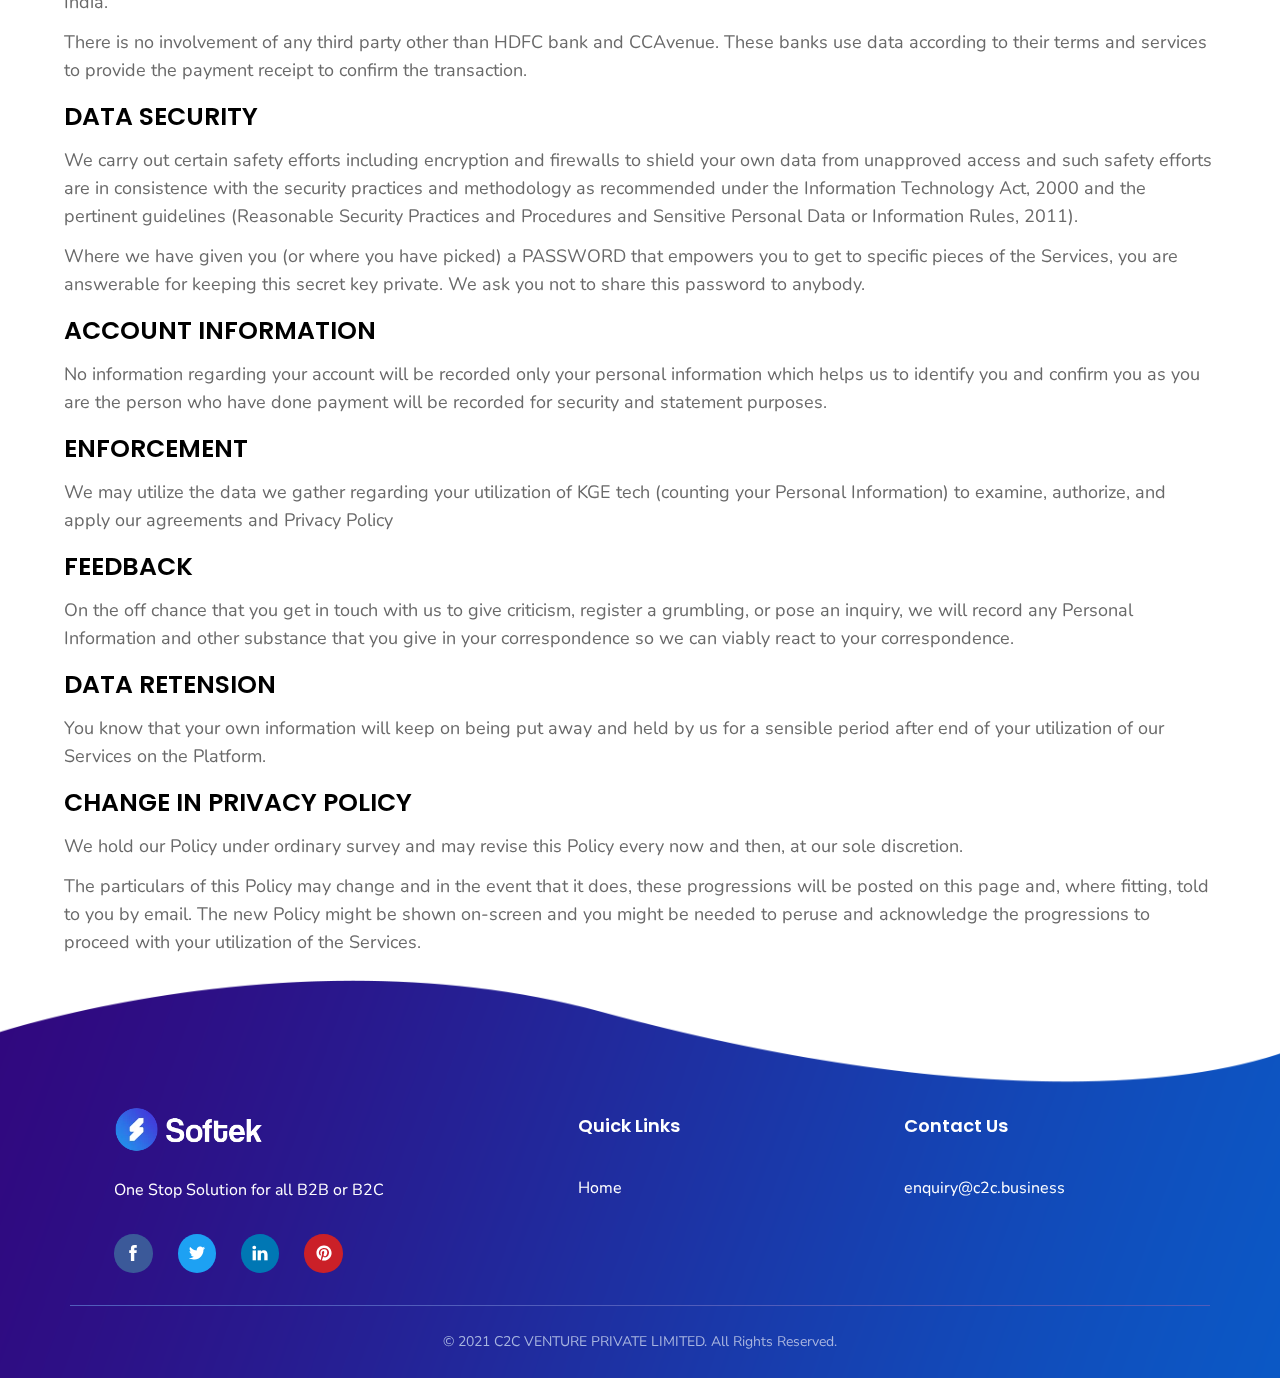
==== commit 5e653e4b: "fixed bugs" ====
--- a/privacy-policy.html
+++ b/privacy-policy.html
@@ -52,20 +52,21 @@
     <div class="scrollup right">
         <span class="ti-angle-up"></span></div>
     <div class="radiantthemes-website-layout full-width body-inner preloader-wrapper">
-        <header id="header" class="rt-dark rt-submenu-light">
+        <header id="header" class="rt-dark rt-submenu-light primary-header">
             <div class="rt-header-inner">
                 <div data-elementor-type="section" data-elementor-id="45814" class="elementor elementor-45814" data-elementor-settings="[]">
                     <div class="elementor-inner">
                         <div class="elementor-section-wrap">
                             <section class="elementor-section elementor-top-section elementor-element elementor-element-34a959c elementor-section-stretched elementor-section-full_width elementor-section-height-default elementor-section-height-default" data-id="34a959c"
-                                data-element_type="section" data-settings="{&quot;background_background&quot;:&quot;classic&quot;,&quot;stretch_section&quot;:&quot;section-stretched&quot;}">
+                                data-element_type="section" style="border-bottom: 1.5px solid #efe7e7;"
+                                data-settings="{&quot;background_background&quot;:&quot;classic&quot;,&quot;stretch_section&quot;:&quot;section-stretched&quot;}">
                                 <div class="elementor-container elementor-column-gap-default">
                                     <div class="elementor-row">
                                         <div class="elementor-column elementor-col-100 elementor-top-column elementor-element elementor-element-17ec0e0" data-id="17ec0e0" data-element_type="column">
                                             <div class="elementor-column-wrap elementor-element-populated">
                                                 <div class="elementor-widget-wrap">
                                                     <section class="elementor-section elementor-inner-section elementor-element elementor-element-b0538b2 elementor-section-boxed elementor-section-height-default elementor-section-height-default"
-                                                        data-id="b0538b2" data-element_type="section" style="border-bottom: 1.5px solid #efe7e7;">
+                                                        data-id="b0538b2" data-element_type="section">
                                                         <div class="elementor-container elementor-column-gap-default">
                                                             <div class="elementor-row">
                                                                 <div class="elementor-column elementor-col-50 elementor-inner-column elementor-element elementor-element-d37e56e" data-id="d37e56e" data-element_type="column">
@@ -385,6 +386,20 @@
                 slider.style.display = "block";
             }
         }
+
+        // Fixing overheight of mobile navigation bar.
+        const mobile_menu_trigger = document.getElementById('rt-mainMenu-trigger');
+        mobile_menu_trigger.onclick = function() {
+        // Hiding mobile menu background if menu aldready open.
+        if(this.classList.contains('menu-opened')) {
+            this.classList.remove('menu-opened');
+            document.querySelector('.primary-header .rt-header-inner').style.height = 'initial';
+        }
+        else {
+            document.querySelector('.primary-header .rt-header-inner').style.height = '180px';
+            this.classList.add('menu-opened');
+        }
+    }
     </script>
     <!-- Plugin JS file for whatsapp chat support -->
     <script src="assets/js/moment.min.js"></script>
--- a/assets/css/style.css
+++ b/assets/css/style.css
@@ -2,17 +2,25 @@
   nav ul a {
     font-size: 18px !important;
   }
+
+  /* Making the header fixed in small devices. */
+  .primary-header {
+    position: fixed !important;
+    background-color: #fff;
+  }
 }
 
-.privacy-policy, .terms-and-conditions section {
+/* Giving spacing between top and bottom of each section. */
+.privacy-policy section, .terms-and-conditions section {
   margin-top: 2.5rem;
+  margin-bottom: -1.5rem;
 }
 
-.privacy-policy, .terms-and-conditions section h4 {
-  margin: 12px 0;
+.privacy-policy section h4, .terms-and-conditions section h4 {
+  margin: 10px 0;
 }
 
-.privacy-policy, .terms-and-conditions section p {
+.privacy-policy section p, .terms-and-conditions section p {
   margin: 12px 0;
   font-size: 18px;
 }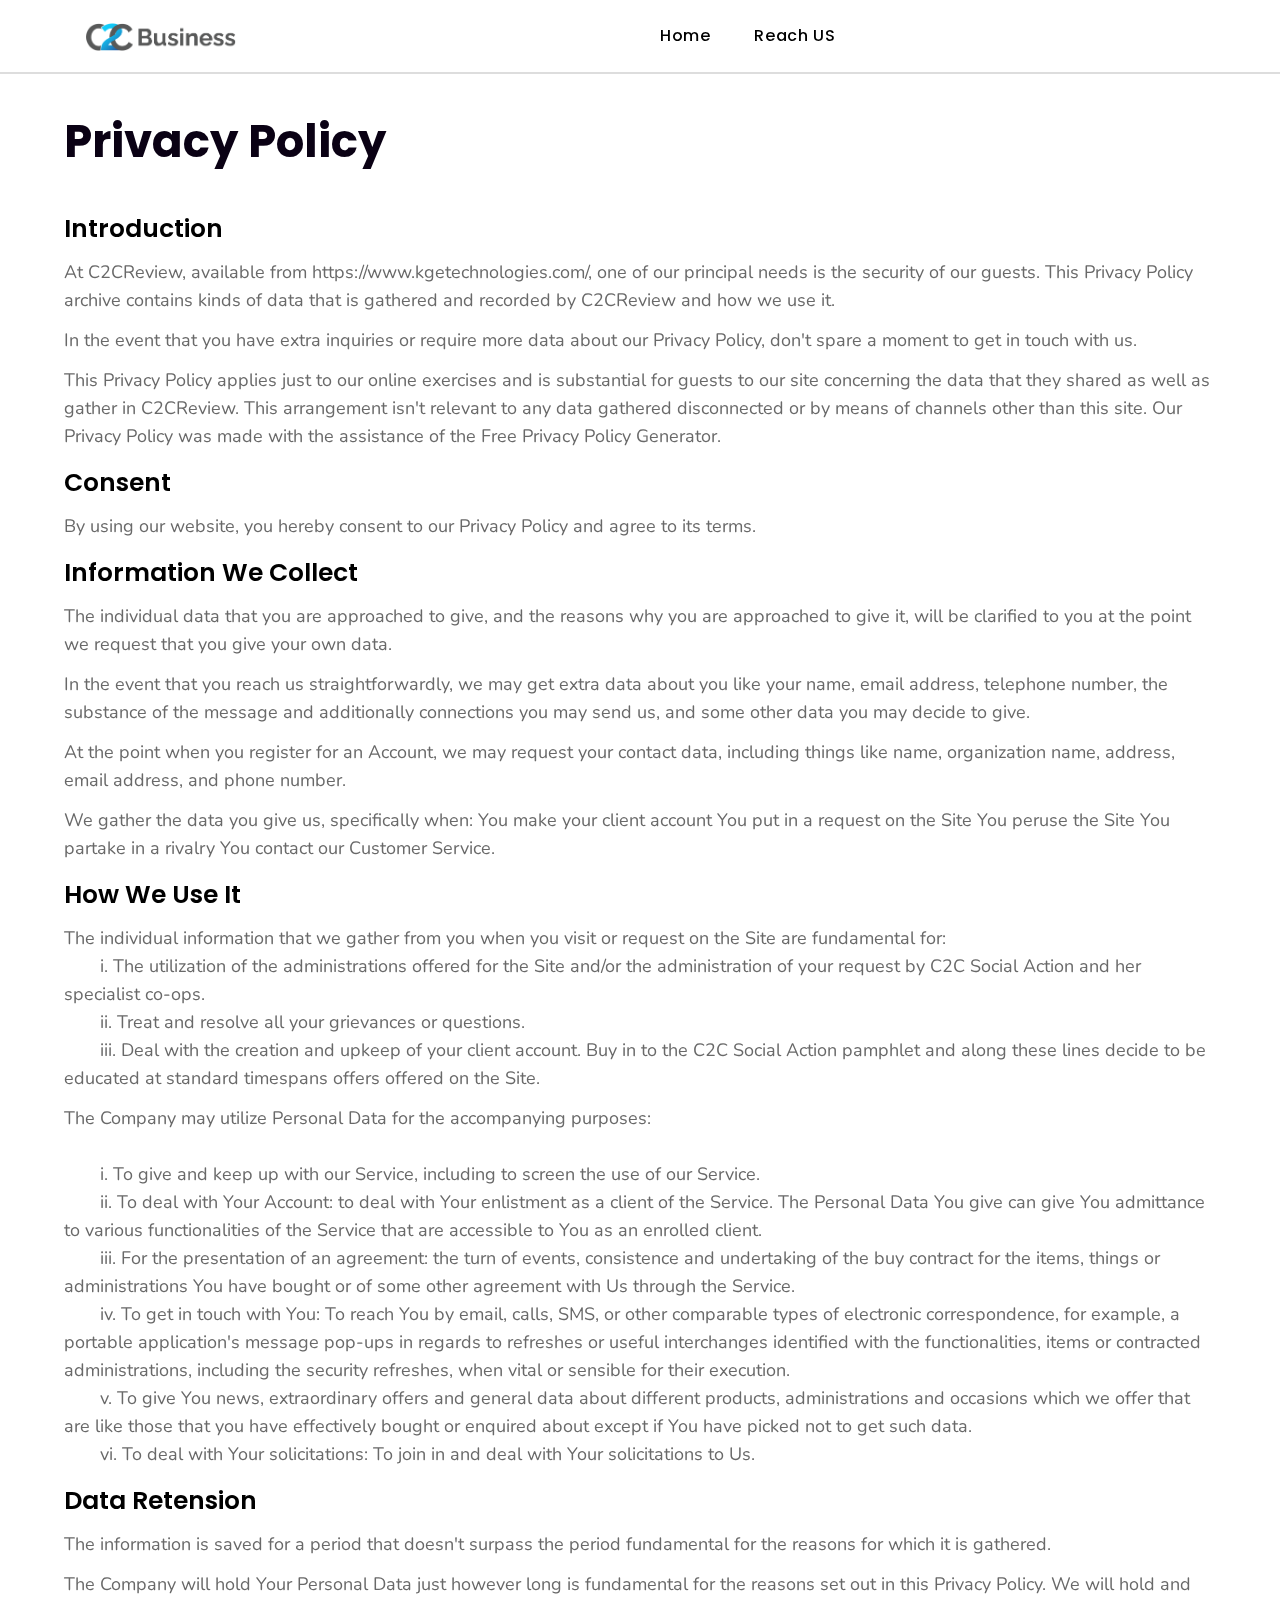
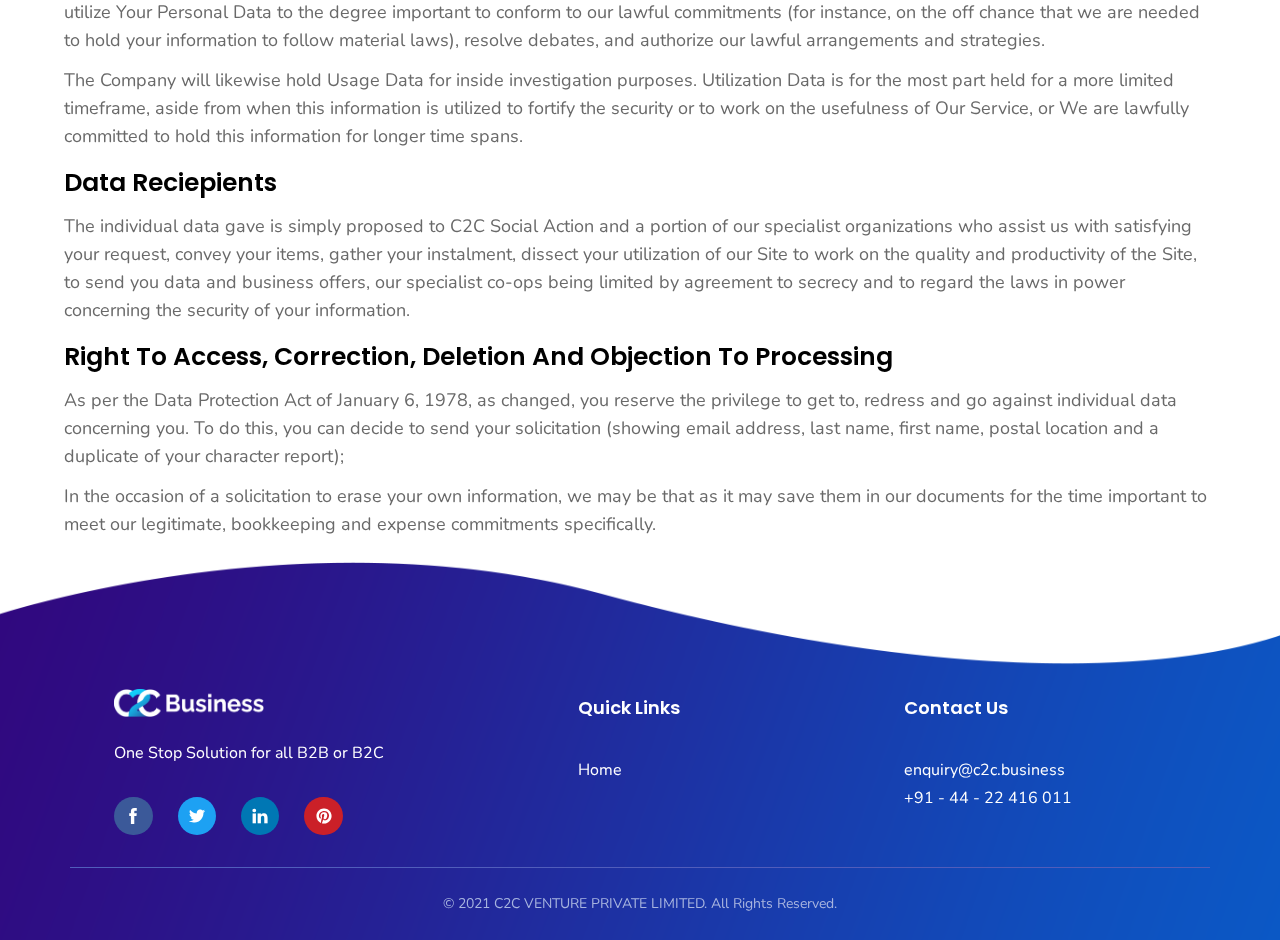
==== commit 20ce50f1: "updated new privacy policy and terms& cdn" ====
--- a/privacy-policy.html
+++ b/privacy-policy.html
@@ -15,13 +15,12 @@
     </script>
     <script id="litespeed-webfont-lib" src="assets/js/webfontloader.min.js" defer></script>
     <!-- Style of the plugin -->    
-    <link rel="stylesheet" href="assets/css/whatsapp-chat-support.css">
     <link data-optimised="2" rel="stylesheet" href="assets/css/litespeed.css" />
     <link rel="stylesheet" href="assets/css/style.css">
     <meta http-equiv="x-dns-prefetch-control" content="on">
     <meta name="viewport" content="width=device-width, initial-scale=1">
     <meta name="format-detection" content="telephone=no">
-    <title>C2C Business</title>
+    <title>C2C Business Privacy Policy</title>
     <meta name='robots' content='max-image-preview:large' />
     <link rel='dns-prefetch' href='//fonts.googleapis.com' />
     <link rel='dns-prefetch' href='//s.w.org' />
@@ -50,42 +49,44 @@
 <body class="page-template page-template-elementor_header_footer page page-id-45728 wp-embed-responsive theme-softek woocommerce-no-js radiantthemes radiantthemes-softek elementor-default elementor-template-full-width elementor-kit-6 elementor-page elementor-page-45728">
     <div class="overlay"></div>
     <div class="scrollup right">
-        <span class="ti-angle-up"></span></div>
+      <span class="ti-angle-up"></span>
+    </div>
     <div class="radiantthemes-website-layout full-width body-inner preloader-wrapper">
-        <header id="header" class="rt-dark rt-submenu-light primary-header">
+        <header id="header" class="rt-dark rt-submenu-light">
             <div class="rt-header-inner">
                 <div data-elementor-type="section" data-elementor-id="45814" class="elementor elementor-45814" data-elementor-settings="[]">
                     <div class="elementor-inner">
                         <div class="elementor-section-wrap">
                             <section class="elementor-section elementor-top-section elementor-element elementor-element-34a959c elementor-section-stretched elementor-section-full_width elementor-section-height-default elementor-section-height-default" data-id="34a959c"
-                                data-element_type="section" style="border-bottom: 1.5px solid #efe7e7;"
-                                data-settings="{&quot;background_background&quot;:&quot;classic&quot;,&quot;stretch_section&quot;:&quot;section-stretched&quot;}">
+                                data-element_type="section" style="border-bottom: 2px solid #ddd;" data-settings="{&quot;background_background&quot;:&quot;classic&quot;,&quot;stretch_section&quot;:&quot;section-stretched&quot;}">
                                 <div class="elementor-container elementor-column-gap-default">
                                     <div class="elementor-row">
                                         <div class="elementor-column elementor-col-100 elementor-top-column elementor-element elementor-element-17ec0e0" data-id="17ec0e0" data-element_type="column">
                                             <div class="elementor-column-wrap elementor-element-populated">
                                                 <div class="elementor-widget-wrap">
-                                                    <section class="elementor-section elementor-inner-section elementor-element elementor-element-b0538b2 elementor-section-boxed elementor-section-height-default elementor-section-height-default"
-                                                        data-id="b0538b2" data-element_type="section">
-                                                        <div class="elementor-container elementor-column-gap-default">
+                                                    <section class="elementor-section elementor-inner-section elementor-element elementor-element-b0538b2 elementor-section-boxed elementor-section-height-default elementor-section-height-default" data-id="b0538b2"
+                                                        data-element_type="section">
+                                                        <div class="elementor-container elementor-column-gap-default" style="padding: 0 1rem;">
                                                             <div class="elementor-row">
-                                                                <div class="elementor-column elementor-col-50 elementor-inner-column elementor-element elementor-element-d37e56e" data-id="d37e56e" data-element_type="column">
+                                                                <div class="elementor-column elementor-col-50 elementor-inner-column elementor-element elementor-element-d37e56e" data-id="d37e56e"
+                                                                    style="width: 100%" data-element_type="column">
                                                                     <div class="elementor-column-wrap elementor-element-populated">
                                                                         <div class="elementor-widget-wrap">
                                                                             <div class="elementor-element elementor-element-36caf0a radiantthemes-retina elementor-widget elementor-widget-radiant-custom-logo" data-id="36caf0a" data-element_type="widget" data-widget_type="radiant-custom-logo.default">
                                                                                 <div class="elementor-widget-container">
-                                                                                    <div class="logo"><a href="/"><span class="logo-default i-am-here-one"><img src="assets/images/Logo_Black.png.webp" alt="logo" width="150" height="45" data-logoWidth="150"></span><span class="logo-rt-dark"><img src="assets/images/Logo_Black.png.webp" alt="logo" width="150" height="45" data-logoWidth="150"></span></a></div>
+                                                                                    <div class="logo"><a href="/"><span class="logo-default i-am-here-one"><img src="assets/images/header_logo.png" alt="logo" style="padding: 10px 0 0 0;" width="150" height="45" data-logoWidth="150"></span><span class="logo-rt-dark"><img src="assets/images/header_logo.png" alt="logo" width="150" height="45" data-logoWidth="150" style="padding: 10px 0 0 0;"></span></a></div>
                                                                                 </div>
                                                                             </div>
                                                                         </div>
                                                                     </div>
                                                                 </div>
-                                                                <div class="elementor-column elementor-col-50 elementor-inner-column elementor-element elementor-element-6d56731" data-id="6d56731" data-element_type="column">
+                                                                <div class="elementor-column elementor-col-50 elementor-inner-column elementor-element elementor-element-6d56731" data-id="6d56731" 
+                                                                    style="width: 100%;" data-element_type="column">
                                                                     <div class="elementor-column-wrap elementor-element-populated">
                                                                         <div class="elementor-widget-wrap">
                                                                             <div class="elementor-element elementor-element-1d33408 custom-mega-menu elementor-widget elementor-widget-radiant-header_custom_menu" data-id="1d33408" data-element_type="widget"
                                                                                 data-widget_type="radiant-header_custom_menu.default">
-                                                                                <div class="elementor-widget-container">
+                                                                                <div class="elementor-widget-container" style="max-height: 160px;">
                                                                                     <div id="rt-mainMenu-trigger"> <a class="rt-lines-button x"><span class="lines"></span></a></div>
                                                                                     <div id="rt-mainMenu" class="" style="min-height: 0px;">
                                                                                         <nav>
@@ -114,307 +115,254 @@
                 </div>
             </div>
         </header>
-        <main class="privacy-policy" style="width: 90%; margin: 7rem auto 3rem auto;" id="home">
-            <h2>PRIVACY POLICY</h2>
-            <section class="elementor-section elementor-top-section elementor-element elementor-element-7ceead93 elementor-section-full_width elementor-section-stretched elementor-section-height-default elementor-section-height-default" data-id="7ceead93"
-                data-element_type="section" data-settings="{&quot;stretch_section&quot;:&quot;section-stretched&quot;}">
-                <h4>INTRODUCTION</h4>
-                <p>
-                This privacy policy (“Policy”) outlines KGE Technologies Pvt Ltd (“KGE tech”, “we”, or “us”) 
-                practice in relation to the storage  use, preparing, and exposure of individual information 
-                that you have decided to share with us when you access our website (https://www.kgetechnologies.com), 
-                or on the other hand personal data that we may approach according to your use of Platform and access 
-                to our range of monetary items and administrations (“collectively”, “Services”).
-                </p>
-                <p>
-                At KGE tech we are focused on ensuring security of your personal data and respecting your privacy. 
-                Please read the following terms of the Policy carefully to comprehend our works on with respect 
-                to your own information and how we will treat it. This policy sets out the premise on which any 
-                personal data we gather from you or about you, or that you give to us, will be handled by us.
-                </p>
-                <p>
-                The terms "WE", "OUR" and "US" refer to KGE tech and the terms "YOU", "YOUR" and "USER" refer to you, as a user of KGE tech. 
-                The term "PERSONAL INFORMATION" signifies data that you give to us which actually distinguishes you to be reached or recognized, 
-                like your name, telephone number, email address, and whatever other information that is attached to such data.
-                </p>
-                <p>
-                If you use our website, you agree and acknowledge to be bound by this Privacy Policy. We won't gather any data from you, 
-                with the exception of where it is purposely and expressly given by you.
-                It is clarified that the terms and conditions that are given independently,
-                structure a basic piece of your utilization of this Website and should be read in perused related with this Privacy Policy.
-                </p>
-            </section>
-            <section>
-                <h4>INFORMATION WE COLLECT AND HOW WE USE IT</h4>
-                <p>
-                    Personal data, or personal information, implies any data about a person from which that individual can be recognized. It does exclude information where the character has been eliminated – for instance, anonymous information.
-                </p>
-                <p>
-                    We may gather, use, store and move various types of individual information about you to give you or regarding the Services, that you may decide to give to us. Such personal data includes:
-                    Information relating to your personality and related information, like your first and last name, username or comparable identifiers, sex, title, passwords, buys or orders of or through our Services, input, survey reactions, and so on.
-                </p>
-                <p>
-                    Contact information, including email addresses, telephone numbers, conveyance addresses, work locales, web-based media data, and so on.
-                </p>
-                <p>
-                    The Personal Information gathered will be utilized only for the purpose of to empower you to utilize the services provided by us, to assist with advancing a protected help, adjust customer premium in our items and administrations, advise you about online offers and updates, investigate issues, alter User experience, distinguish and ensure us against mistake, misrepresentation and other crime, collect money, enforce our terms and conditions, and as in any case depicted to you at the hour of assortment of such data.
-                </p>
-                <p>
-                    We will just utilize your own information as the law permits us to. Most regularly, we will utilize your own information to give you the Services, or where we need to agree with a legitimate commitment.
-                </p>
-            </section>
-            <section>
-                <h4>HOW YOUR PERSONAL DATA IS COLLECTED</h4>
-                <p>
-                    Information provided by you for example, by email or chat or when you use our services. It incorporates data you give when you register to utilize the Services, utilize an in-Platform highlight, or offer information through the Services, through different exercises usually did regarding the Services, and when you report an issue with the Platform and our Services. In the event that you reach us, we will track the data shared during the correspondence.
-                </p>
-                <p>
-                    Each time you visit our Platform or use one of our Services, we will automatically collect personal data including device and usage data. We collect this data using cookies and other similar technologies.
-                </p>
-                <p>
-                    We have found a way all sensible ways to guarantee that the data on the Platform is real. Also, you agree that the data and Personal information you give us are valid, right, and exact. We will not be at risk for any erroneous or bogus data or individual information that you may give.
-                </p>
-            </section>
-            <section>
-                <h4>TRANSFER OF PERSONAL DATA</h4>
-                <p>
-                    Your data will be stored within our server that is in India. We don’t have any relation outside India. The information and personal data you provide to us may be transferred to and stored at countries other than India for the purpose of services that we provide you. This may happen only if any of our servers are from time to time located in a country other than India. For now, there is no server located in any country outside India.
-                </p>
-                <p>
-                    There is no involvement of any third party other than HDFC bank and CCAvenue. These banks use data according to their terms and services to provide the payment receipt to confirm the transaction.
-                </p>
-            </section>
-            <section>
-                <h4>DATA SECURITY</h4>
-                <p>
-                    We carry out certain safety efforts including encryption and firewalls to shield your own data from unapproved access and such safety efforts are in consistence with the security practices and methodology as recommended under the Information Technology Act, 2000 and the pertinent guidelines (Reasonable Security Practices and Procedures and Sensitive Personal Data or Information Rules, 2011).
-                </p>
-                <p>
-                    Where we have given you (or where you have picked) a PASSWORD that empowers you to get to specific pieces of the Services, you are answerable for keeping this secret key private. We ask you not to share this password to anybody.
-                </p>
-            </section>
-            <section>
-                <h4>ACCOUNT INFORMATION</h4>
-                <p>
-                    No information regarding your account will be recorded only your personal information which helps us to identify you and confirm you as you are the person who have done payment will be recorded for security and statement purposes.
-                </p>
-            </section>
-            <section>
-                <h4>ENFORCEMENT</h4>
-                <p>
-                    We may utilize the data we gather regarding your utilization of KGE tech (counting your Personal Information) to examine, authorize, and apply our agreements and Privacy Policy
-                </p>
-            </section>
-            <section>
-                <h4>FEEDBACK</h4>
-                <p>
-                    On the off chance that you get in touch with us to give criticism, register a grumbling, or pose an inquiry, we will record any Personal Information and other substance that you give in your correspondence so we can viably react to your correspondence.
-                </p>
-            </section>
-            <section>
-                <h4>DATA RETENSION</h4>
-                <p>
-                    You know that your own information will keep on being put away and held by us for a sensible period after end of your utilization of our Services on the Platform.
-                </p>
-            </section>
-            <section>
-                <h4>CHANGE IN PRIVACY POLICY</h4>
-                <p>
-                    We hold our Policy under ordinary survey and may revise this Policy every now and then, at our sole discretion.
-                </p>
-                <p>
-                    The particulars of this Policy may change and in the event that it does, these progressions will be posted on this page and, where fitting, told to you by email. The new Policy might be shown on-screen and you might be needed to peruse and acknowledge the progressions to proceed with your utilization of the Services.
-                </p>
-            </section>
+
+        <main id="home" class="privacy-policy" style="width: 90%; margin: 7rem auto 3rem auto;">
+          <h2>Privacy Policy</h2>
+
+          <section>
+            <h4>Introduction</h4>
+            <p>
+              At C2CReview, available from https://www.kgetechnologies.com/, one of our principal needs is the security of our guests. This Privacy Policy archive contains kinds of data that is gathered and recorded by C2CReview and how we use it.
+            </p>
+            <p>
+              In the event that you have extra inquiries or require more data about our Privacy Policy, don't spare a moment to get in touch with us.
+            </p>
+            <p>
+              This Privacy Policy applies just to our online exercises and is substantial for guests to our site concerning the data that they shared as well as gather in C2CReview. This arrangement isn't relevant to any data gathered disconnected or by means of channels other than this site. Our Privacy Policy was made with the assistance of the Free Privacy Policy Generator.
+            </p>
+          </section>
+          <section>
+            <h4>Consent</h4>
+            <p>By using our website, you hereby consent to our Privacy Policy and agree to its terms.</p>
+          </section>
+          <section>
+            <h4>Information We collect</h4>
+            <p>
+              The individual data that you are approached to give, and the reasons why you are approached to give it, will be clarified to you at the point we request that you give your own data. 
+            </p>
+            <p>
+              In the event that you reach us straightforwardly, we may get extra data about you like your name, email address, telephone number, the substance of the message and additionally connections you may send us, and some other data you may decide to give. 
+            </p>
+            <p>
+              At the point when you register for an Account, we may request your contact data, including things like name, organization name, address, email address, and phone number.
+            </p>
+            <p>
+              We gather the data you give us, specifically when: You make your client account You put in a request on the Site You peruse the Site You partake in a rivalry You contact our Customer Service.
+            </p>
+          </section>
+          <section>
+            <h4>How we use it</h4>
+            <p>
+              The individual information that we gather from you when you visit or request on the Site are fundamental for:<br>
+              &emsp;&emsp;i. The utilization of the administrations offered for the Site and/or the administration of your request by C2C Social Action and her specialist co-ops.<br>
+              &emsp;&emsp;ii. Treat and resolve all your grievances or questions.<br>
+              &emsp;&emsp;iii. Deal with the creation and upkeep of your client account. Buy in to the C2C Social Action pamphlet and along these lines decide to be educated at standard timespans offers offered on the Site.
+            </p>
+            <p>
+              The Company may utilize Personal Data for the accompanying purposes:<br>
+              <br>&emsp;&emsp;i. To give and keep up with our Service, including to screen the use of our Service.  
+              <br>&emsp;&emsp;ii. To deal with Your Account: to deal with Your enlistment as a client of the Service. The Personal Data You give can give You admittance to various functionalities of the Service that are accessible to You as an enrolled client. 
+              <br>&emsp;&emsp;iii. For the presentation of an agreement: the turn of events, consistence and undertaking of the buy contract for the items, things or administrations You have bought or of some other agreement with Us through the Service. 
+              <br>&emsp;&emsp;iv. To get in touch with You: To reach You by email, calls, SMS, or other comparable types of electronic correspondence, for example, a portable application's message pop-ups in regards to refreshes or useful interchanges identified with the functionalities, items or contracted administrations, including the security refreshes, when vital or sensible for their execution. 
+              <br>&emsp;&emsp;v. To give You news, extraordinary offers and general data about different products, administrations and occasions which we offer that are like those that you have effectively bought or enquired about except if You have picked not to get such data. 
+              <br>&emsp;&emsp;vi. To deal with Your solicitations: To join in and deal with Your solicitations to Us.
+            </p>
+          </section>
+          <section>
+            <h4>Data Retension</h4>
+            <p>
+              The information is saved for a period that doesn't surpass the period fundamental for the reasons for which it is gathered.
+            </p>
+            <p>
+              The Company will hold Your Personal Data just however long is fundamental for the reasons set out in this Privacy Policy. We will hold and utilize Your Personal Data to the degree important to conform to our lawful commitments (for instance, on the off chance that we are needed to hold your information to follow material laws), resolve debates, and authorize our lawful arrangements and strategies. 
+            </p>
+            <p>
+              The Company will likewise hold Usage Data for inside investigation purposes. Utilization Data is for the most part held for a more limited timeframe, aside from when this information is utilized to fortify the security or to work on the usefulness of Our Service, or We are lawfully committed to hold this information for longer time spans.
+            </p>
+          </section>
+          <section>
+            <h4>Data Reciepients</h4>
+            <p>
+              The individual data gave is simply proposed to C2C Social Action and a portion of our specialist organizations who assist us with satisfying your request, convey your items, gather your instalment, dissect your utilization of our Site to work on the quality and productivity of the Site, to send you data and business offers, our specialist co-ops being limited by agreement to secrecy and to regard the laws in power concerning the security of your information.
+            </p>
+          </section>
+          <section>
+            <h4>Right to access, correction, deletion and objection to processing</h4>
+            <p>
+              As per the Data Protection Act of January 6, 1978, as changed, you reserve the privilege to get to, redress and go against individual data concerning you. To do this, you can decide to send your solicitation (showing email address, last name, first name, postal location and a duplicate of your character report);
+            </p>
+            <p>
+              In the occasion of a solicitation to erase your own information, we may be that as it may save them in our documents for the time important to meet our legitimate, bookkeeping and expense commitments specifically.
+            </p>
+          </section>
         </main>
 
         <footer class="wraper_footer custom-footer" id="ReachUs">
-            <div class='container'>
-                <div data-elementor-type="section" data-elementor-id="1202" class="elementor elementor-1202" data-elementor-settings="[]">
-                    <div class="elementor-inner">
-                        <div class="elementor-section-wrap">
-                            <section class="elementor-section elementor-top-section elementor-element elementor-element-9cbea76 elementor-section-stretched elementor-section-boxed elementor-section-height-default elementor-section-height-default" data-id="9cbea76"
-                                data-element_type="section" id="contactus" data-settings="{&quot;stretch_section&quot;:&quot;section-stretched&quot;,&quot;background_background&quot;:&quot;classic&quot;}">
-                                <div class="elementor-container elementor-column-gap-default">
-                                    <div class="elementor-row">
-                                        <div class="elementor-column elementor-col-100 elementor-top-column elementor-element elementor-element-cd1a679" data-id="cd1a679" data-element_type="column">
-                                            <div class="elementor-column-wrap elementor-element-populated">
-                                                <div class="elementor-widget-wrap">
-                                                    <section class="elementor-section elementor-inner-section elementor-element elementor-element-da408e7 elementor-section-boxed elementor-section-height-default elementor-section-height-default" data-id="da408e7"
-                                                        data-element_type="section">
-                                                        <div class="elementor-container elementor-column-gap-default">
-                                                            <div class="elementor-row" style="margin-bottom: 2rem;">
-                                                                <div class="elementor-column elementor-col-25 elementor-inner-column elementor-element elementor-element-f665d44" data-id="f665d44" data-element_type="column">
-                                                                    <div class="elementor-column-wrap elementor-element-populated">
-                                                                        <div class="elementor-widget-wrap">
-                                                                            <div class="elementor-element elementor-element-6782729 radiantthemes-retina elementor-widget elementor-widget-radiant-custom-logo" data-id="6782729" data-element_type="widget" data-widget_type="radiant-custom-logo.default">
-                                                                                <div class="elementor-widget-container">
-                                                                                    <div class="logo"><a href="/"><span class="logo-rt-dark"><img src="assets/images/logo.png.webp" alt="logo" width="145" height="45" data-logoWidth="145"></span></a></div>
-                                                                                </div>
-                                                                            </div>
-                                                                            <div class="elementor-element elementor-element-2e2fb77 elementor-widget elementor-widget-text-editor" data-id="2e2fb77" data-element_type="widget" data-widget_type="text-editor.default">
-                                                                                <div class="elementor-widget-container">
-                                                                                    <div class="elementor-text-editor elementor-clearfix">
-                                                                                        One Stop Solution for all B2B or B2C
-																						</div>
-                                                                                </div>
-                                                                            </div>
-                                                                            <div class="elementor-element elementor-element-f55b3d7 e-grid-align-left elementor-shape-circle elementor-grid-0 elementor-widget elementor-widget-social-icons" data-id="f55b3d7"
-                                                                                data-element_type="widget" data-widget_type="social-icons.default">
-                                                                                <div class="elementor-widget-container">
-                                                                                    <div class="elementor-social-icons-wrapper elementor-grid">
-                                                                                        <div class="elementor-grid-item">
-                                                                                            <a class="elementor-icon elementor-social-icon elementor-social-icon-ti-facebook elementor-repeater-item-7fec4f0" href="https://facebook.com" target="_blank">
-                                                                                                <span class="elementor-screen-only">Ti-facebook</span>
-                                                                                                <i class="ti ti-facebook"></i>					
-                                                                                            </a>
-                                                                                        </div>
-                                                                                        <div class="elementor-grid-item">
-                                                                                            <a class="elementor-icon elementor-social-icon elementor-social-icon-ti-twitter-alt elementor-repeater-item-cc70354" href="https://twitter.com" target="_blank">
-                                                                                                <span class="elementor-screen-only">Ti-twitter-alt</span>
-                                                                                                <i class="ti ti-twitter-alt"></i>					
-                                                                                            </a>
-                                                                                        </div>
-                                                                                        <div class="elementor-grid-item">
-                                                                                            <a class="elementor-icon elementor-social-icon elementor-social-icon-ti-linkedin elementor-repeater-item-4675fde" href="https://linkedin.com" target="_blank">
-                                                                                                <span class="elementor-screen-only">Ti-linkedin</span>
-                                                                                                <i class="ti ti-linkedin"></i>					
-                                                                                            </a>
-                                                                                        </div>
-                                                                                        <div class="elementor-grid-item">
-                                                                                            <a class="elementor-icon elementor-social-icon elementor-social-icon-ti-pinterest-alt elementor-repeater-item-315e257" href="https://pintrest.com" target="_blank">
-                                                                                                <span class="elementor-screen-only">Ti-pinterest-alt</span>
-                                                                                                <i class="ti ti-pinterest-alt"></i>					
-                                                                                            </a>
-                                                                                        </div>
-                                                                                    </div>
-                                                                                </div>
-                                                                            </div>
-                                                                            <div class="elementor-element elementor-element-60dbe57 particle-moving-2 elementor-absolute elementor-hidden-phone elementor-hidden-tablet elementor-widget elementor-widget-image"
-                                                                                data-id="60dbe57" data-element_type="widget" data-settings="{&quot;_position&quot;:&quot;absolute&quot;}" data-widget_type="image.default">
-                                                                                <div class="elementor-widget-container">
-                                                                                    <div class="elementor-image">
-                                                                                        <img width="34" height="34" src="assets/images/digi-marketing-img11.png" class="attachment-full size-full" alt="digi-marketing-img11" loading="lazy" /></div>
-                                                                                </div>
-                                                                            </div>
-                                                                        </div>
-                                                                    </div>
-                                                                </div>
-                                                                <div class="elementor-column elementor-col-25 elementor-inner-column elementor-element elementor-element-2d31857" data-id="2d31857" data-element_type="column">
-                                                                    <div class="elementor-column-wrap elementor-element-populated">
-                                                                        <div class="elementor-widget-wrap">
-                                                                            <div class="elementor-element elementor-element-c4671d1 elementor-widget elementor-widget-heading" data-id="c4671d1" data-element_type="widget" data-widget_type="heading.default">
-                                                                                <div class="elementor-widget-container">
-                                                                                    <h6 class="elementor-heading-title elementor-size-default">Quick Links</h6>
-                                                                                </div>
-                                                                            </div>
-                                                                            <div class="elementor-element elementor-element-60fb7d1 footer-one-listing elementor-widget elementor-widget-radiant-list" data-id="60fb7d1" data-element_type="widget" data-widget_type="radiant-list.default">
-                                                                                <div class="elementor-widget-container">
-                                                                                    <div class="radiantthemes-list rt176923300 element-one  ">
-                                                                                        <ul>
-                                                                                            <li><a href="#home">Home</a></li>
-                                                                                        </ul>
-                                                                                    </div>
-                                                                                </div>
-                                                                            </div>
-                                                                        </div>
-                                                                    </div>
-                                                                </div>
-                                                                <div class="elementor-column elementor-col-25 elementor-inner-column elementor-element elementor-element-9254426 footer-contact" data-id="9254426" data-element_type="column">
-                                                                    <div class="elementor-column-wrap elementor-element-populated">
-                                                                        <div class="elementor-widget-wrap">
-                                                                            <div class="elementor-element elementor-element-856f6ce elementor-widget elementor-widget-heading" data-id="856f6ce" data-element_type="widget" data-widget_type="heading.default">
-                                                                                <div class="elementor-widget-container">
-                                                                                    <h6 class="elementor-heading-title elementor-size-default">Contact Us</h6>
-                                                                                </div>
-                                                                            </div>
-                                                                            <div class="elementor-element elementor-element-704ad20 elementor-widget elementor-widget-heading" data-id="704ad20" data-element_type="widget" data-widget_type="heading.default">
-                                                                                <div class="elementor-widget-container">
-                                                                                    <div class="elementor-heading-title elementor-size-default">enquiry@c2c.business</div>
-                                                                                </div>
-                                                                            </div>
-                                                                        </div>
-                                                                    </div>
-                                                                </div>                                                                
-                                                            </div>
-                                                        </div>
-                                                    </section>
-                                                    <section class="elementor-section elementor-inner-section elementor-element elementor-element-2697f09 elementor-section-boxed elementor-section-height-default elementor-section-height-default  mt-0" data-id="2697f09"
-                                                        data-element_type="section">
-                                                        <div class="elementor-container elementor-column-gap-default">
-                                                            <div class="elementor-row">
-                                                                <div class="elementor-column elementor-col-100 elementor-inner-column elementor-element elementor-element-7f381fb" data-id="7f381fb" data-element_type="column">
-                                                                    <div class="elementor-column-wrap elementor-element-populated">
-                                                                        <div class="elementor-widget-wrap">
-                                                                            <div class="elementor-element elementor-element-fc04934 elementor-widget elementor-widget-heading" data-id="fc04934" data-element_type="widget" data-widget_type="heading.default">
-                                                                                <div class="elementor-widget-container">
-                                                                                    <div class="elementor-heading-title elementor-size-default">© 2021 C2C VENTURE PRIVATE LIMITED. All Rights Reserved.</div>
-                                                                                </div>
-                                                                            </div>
-                                                                        </div>
-                                                                    </div>
-                                                                </div>
-                                                            </div>
-                                                        </div>
-                                                    </section>
-                                                </div>
-                                            </div>
-                                        </div>
-                                    </div>
-                                </div>
-                            </section>
-                        </div>
-                    </div>
-                </div>
-            </div>
+          <div class='container'>
+              <div data-elementor-type="section" data-elementor-id="1202" class="elementor elementor-1202" data-elementor-settings="[]">
+                  <div class="elementor-inner">
+                      <div class="elementor-section-wrap">
+                          <section class="elementor-section elementor-top-section elementor-element elementor-element-9cbea76 elementor-section-stretched elementor-section-boxed elementor-section-height-default elementor-section-height-default" data-id="9cbea76"
+                              data-element_type="section" id="contactus" data-settings="{&quot;stretch_section&quot;:&quot;section-stretched&quot;,&quot;background_background&quot;:&quot;classic&quot;}">
+                              <div class="elementor-container elementor-column-gap-default">
+                                  <div class="elementor-row">
+                                      <div class="elementor-column elementor-col-100 elementor-top-column elementor-element elementor-element-cd1a679" data-id="cd1a679" data-element_type="column">
+                                          <div class="elementor-column-wrap elementor-element-populated">
+                                              <div class="elementor-widget-wrap">
+                                                  <section class="elementor-section elementor-inner-section elementor-element elementor-element-da408e7 elementor-section-boxed elementor-section-height-default elementor-section-height-default" data-id="da408e7"
+                                                      data-element_type="section">
+                                                      <div class="elementor-container elementor-column-gap-default">
+                                                          <div class="elementor-row" style="margin-bottom: 2rem;">
+                                                              <div class="elementor-column elementor-col-25 elementor-inner-column elementor-element elementor-element-f665d44" data-id="f665d44" data-element_type="column">
+                                                                  <div class="elementor-column-wrap elementor-element-populated">
+                                                                      <div class="elementor-widget-wrap">
+                                                                          <div class="elementor-element elementor-element-6782729 radiantthemes-retina elementor-widget elementor-widget-radiant-custom-logo" data-id="6782729" data-element_type="widget" data-widget_type="radiant-custom-logo.default">
+                                                                              <div class="elementor-widget-container">
+                                                                                  <div class="logo"><a href="/"><span class="logo-rt-dark"><img src="assets/images/footer_logo.png" alt="logo" width="145" height="45" data-logoWidth="145"></span></a></div>
+                                                                              </div>
+                                                                          </div>
+                                                                          <div class="elementor-element elementor-element-2e2fb77 elementor-widget elementor-widget-text-editor" data-id="2e2fb77" data-element_type="widget" data-widget_type="text-editor.default">
+                                                                              <div class="elementor-widget-container">
+                                                                                  <div class="elementor-text-editor elementor-clearfix">
+                                                                                      One Stop Solution for all B2B or B2C
+                                          </div>
+                                                                              </div>
+                                                                          </div>
+                                                                          <div class="elementor-element elementor-element-f55b3d7 e-grid-align-left elementor-shape-circle elementor-grid-0 elementor-widget elementor-widget-social-icons" data-id="f55b3d7"
+                                                                              data-element_type="widget" data-widget_type="social-icons.default">
+                                                                              <div class="elementor-widget-container">
+                                                                                  <div class="elementor-social-icons-wrapper elementor-grid">
+                                                                                      <div class="elementor-grid-item">
+                                                                                          <a class="elementor-icon elementor-social-icon elementor-social-icon-ti-facebook elementor-repeater-item-7fec4f0" href="https://facebook.com" target="_blank">
+                                                                                              <span class="elementor-screen-only">Ti-facebook</span>
+                                                                                              <i class="ti ti-facebook"></i>					
+                                                                                          </a>
+                                                                                      </div>
+                                                                                      <div class="elementor-grid-item">
+                                                                                          <a class="elementor-icon elementor-social-icon elementor-social-icon-ti-twitter-alt elementor-repeater-item-cc70354" href="https://twitter.com" target="_blank">
+                                                                                              <span class="elementor-screen-only">Ti-twitter-alt</span>
+                                                                                              <i class="ti ti-twitter-alt"></i>					
+                                                                                          </a>
+                                                                                      </div>
+                                                                                      <div class="elementor-grid-item">
+                                                                                          <a class="elementor-icon elementor-social-icon elementor-social-icon-ti-linkedin elementor-repeater-item-4675fde" href="https://linkedin.com" target="_blank">
+                                                                                              <span class="elementor-screen-only">Ti-linkedin</span>
+                                                                                              <i class="ti ti-linkedin"></i>					
+                                                                                          </a>
+                                                                                      </div>
+                                                                                      <div class="elementor-grid-item">
+                                                                                          <a class="elementor-icon elementor-social-icon elementor-social-icon-ti-pinterest-alt elementor-repeater-item-315e257" href="https://pintrest.com" target="_blank">
+                                                                                              <span class="elementor-screen-only">Ti-pinterest-alt</span>
+                                                                                              <i class="ti ti-pinterest-alt"></i>					
+                                                                                          </a>
+                                                                                      </div>
+                                                                                  </div>
+                                                                              </div>
+                                                                          </div>
+                                                                          <div class="elementor-element elementor-element-60dbe57 particle-moving-2 elementor-absolute elementor-hidden-phone elementor-hidden-tablet elementor-widget elementor-widget-image"
+                                                                              data-id="60dbe57" data-element_type="widget" data-settings="{&quot;_position&quot;:&quot;absolute&quot;}" data-widget_type="image.default">
+                                                                              <div class="elementor-widget-container">
+                                                                                  <div class="elementor-image">
+                                                                                      <img width="34" height="34" src="assets/images/digi-marketing-img11.png" class="attachment-full size-full" alt="digi-marketing-img11" loading="lazy" /></div>
+                                                                              </div>
+                                                                          </div>
+                                                                      </div>
+                                                                  </div>
+                                                              </div>
+                                                              <div class="elementor-column elementor-col-25 elementor-inner-column elementor-element elementor-element-2d31857" data-id="2d31857" data-element_type="column">
+                                                                  <div class="elementor-column-wrap elementor-element-populated">
+                                                                      <div class="elementor-widget-wrap">
+                                                                          <div class="elementor-element elementor-element-c4671d1 elementor-widget elementor-widget-heading" data-id="c4671d1" data-element_type="widget" data-widget_type="heading.default">
+                                                                              <div class="elementor-widget-container">
+                                                                                  <h6 class="elementor-heading-title elementor-size-default">Quick Links</h6>
+                                                                              </div>
+                                                                          </div>
+                                                                          <div class="elementor-element elementor-element-60fb7d1 footer-one-listing elementor-widget elementor-widget-radiant-list" data-id="60fb7d1" data-element_type="widget" data-widget_type="radiant-list.default">
+                                                                              <div class="elementor-widget-container">
+                                                                                  <div class="radiantthemes-list rt176923300 element-one  ">
+                                                                                      <ul>
+                                                                                          <li><a href="#home">Home</a></li>
+                                                                                      </ul>
+                                                                                  </div>
+                                                                              </div>
+                                                                          </div>
+                                                                      </div>
+                                                                  </div>
+                                                              </div>
+                                                              <div class="elementor-column elementor-col-25 elementor-inner-column elementor-element elementor-element-9254426 footer-contact" data-id="9254426" data-element_type="column">
+                                                                  <div class="elementor-column-wrap elementor-element-populated">
+                                                                      <div class="elementor-widget-wrap">
+                                                                          <div class="elementor-element elementor-element-856f6ce elementor-widget elementor-widget-heading" data-id="856f6ce" data-element_type="widget" data-widget_type="heading.default">
+                                                                              <div class="elementor-widget-container">
+                                                                                  <h6 class="elementor-heading-title elementor-size-default">Contact Us</h6>
+                                                                              </div>
+                                                                          </div>
+                                                                          <div class="elementor-element elementor-element-704ad20 elementor-widget elementor-widget-heading" data-id="704ad20" data-element_type="widget" data-widget_type="heading.default">
+                                                                              <div class="elementor-widget-container">
+                                                                                  <div class="elementor-heading-title elementor-size-default">enquiry@c2c.business</div>
+                                                                                  <div class="elementor-heading-title elementor-size-default">+91 - 44 - 22 416 011</div>
+                                                                              </div>
+                                                                          </div>
+                                                                      </div>
+                                                                  </div>
+                                                              </div>                                                                
+                                                          </div>
+                                                      </div>
+                                                  </section>
+                                                  <section class="elementor-section elementor-inner-section elementor-element elementor-element-2697f09 elementor-section-boxed elementor-section-height-default elementor-section-height-default  mt-0" data-id="2697f09"
+                                                      data-element_type="section">
+                                                      <div class="elementor-container elementor-column-gap-default">
+                                                          <div class="elementor-row">
+                                                              <div class="elementor-column elementor-col-100 elementor-inner-column elementor-element elementor-element-7f381fb" data-id="7f381fb" data-element_type="column">
+                                                                  <div class="elementor-column-wrap elementor-element-populated">
+                                                                      <div class="elementor-widget-wrap">
+                                                                          <div class="elementor-element elementor-element-fc04934 elementor-widget elementor-widget-heading" data-id="fc04934" data-element_type="widget" data-widget_type="heading.default">
+                                                                              <div class="elementor-widget-container">
+                                                                                  <div class="elementor-heading-title elementor-size-default">© 2021 C2C VENTURE PRIVATE LIMITED. All Rights Reserved.</div>
+                                                                              </div>
+                                                                          </div>
+                                                                      </div>
+                                                                  </div>
+                                                              </div>
+                                                          </div>
+                                                      </div>
+                                                  </section>
+                                              </div>
+                                          </div>
+                                      </div>
+                                  </div>
+                              </div>
+                          </section>
+                      </div>
+                  </div>
+              </div>
+          </div>
         </footer>
     </div>
-
     <script type="text/javascript">
-        if (typeof revslider_showDoubleJqueryError === "undefined") {
-            function revslider_showDoubleJqueryError(sliderID) {
-                var err = "<div class='rs_error_message_box'>";
-                err += "<div class='rs_error_message_oops'>Oops...</div>";
-                err += "<div class='rs_error_message_content'>";
-                err += "You have some jquery.js library include that comes after the Slider Revolution files js inclusion.<br>";
-                err += "To fix this, you can:<br>&nbsp;&nbsp;&nbsp; 1. Set 'Module General Options' -> 'Advanced' -> 'jQuery & OutPut Filters' -> 'Put JS to Body' to on";
-                err += "<br>&nbsp;&nbsp;&nbsp; 2. Find the double jQuery.js inclusion and remove it";
-                err += "</div>";
-                err += "</div>";
-                var slider = document.getElementById(sliderID);
-                slider.innerHTML = err;
-                slider.style.display = "block";
-            }
-        }
-
-        // Fixing overheight of mobile navigation bar.
-        const mobile_menu_trigger = document.getElementById('rt-mainMenu-trigger');
-        mobile_menu_trigger.onclick = function() {
-        // Hiding mobile menu background if menu aldready open.
-        if(this.classList.contains('menu-opened')) {
-            this.classList.remove('menu-opened');
-            document.querySelector('.primary-header .rt-header-inner').style.height = 'initial';
-        }
-        else {
-            document.querySelector('.primary-header .rt-header-inner').style.height = '180px';
-            this.classList.add('menu-opened');
-        }
-    }
-    </script>
-    <!-- Plugin JS file for whatsapp chat support -->
-    <script src="assets/js/moment.min.js"></script>
-    <script src="assets/js/moment-timezone-with-data-10-year-range.min.js"></script> <!-- spanish language (es) -->
-    <script src="assets/js/whatsapp-chat-support.js"></script>
-    <script type='text/javascript' id='wp-polyfill-js-after' src="[data-uri]"
-        defer></script>
-    <script type='text/javascript' src='assets/js/instant_click.min.js' id='litespeed-cache-js'></script>
-    <script data-optimized="1" src="assets/js/31fc4.js" defer></script>
-    <!-- Initializing whatsapp chat support -->
-    <script>
-        jQuery('#example_3').whatsappChatSupport();
-    </script>
-</body>
-
-</html>
-<!-- Page optimized by LiteSpeed Cache @2021-06-14 19:52:11 -->
-<!-- Page generated by LiteSpeed Cache 3.6.4 on 2021-06-14 19:52:11 -->+      if (typeof revslider_showDoubleJqueryError === "undefined") {
+          function revslider_showDoubleJqueryError(sliderID) {
+              var err = "<div class='rs_error_message_box'>";
+              err += "<div class='rs_error_message_oops'>Oops...</div>";
+              err += "<div class='rs_error_message_content'>";
+              err += "You have some jquery.js library include that comes after the Slider Revolution files js inclusion.<br>";
+              err += "To fix this, you can:<br>&nbsp;&nbsp;&nbsp; 1. Set 'Module General Options' -> 'Advanced' -> 'jQuery & OutPut Filters' -> 'Put JS to Body' to on";
+              err += "<br>&nbsp;&nbsp;&nbsp; 2. Find the double jQuery.js inclusion and remove it";
+              err += "</div>";
+              err += "</div>";
+              var slider = document.getElementById(sliderID);
+              slider.innerHTML = err;
+              slider.style.display = "block";
+          }
+      }
+  </script>
+  <!-- Plugin JS file for whatsapp chat support -->
+  <script src="assets/js/moment.min.js"></script>
+  <script src="assets/js/moment-timezone-with-data-10-year-range.min.js"></script> <!-- spanish language (es) -->
+  <script src="assets/js/whatsapp-chat-support.js"></script>
+  <script type='text/javascript' id='wp-polyfill-js-after' src="[data-uri]"
+      defer></script>
+  <script type='text/javascript' src='assets/js/instant_click.min.js' id='litespeed-cache-js'></script>
+  <script data-optimized="1" src="assets/js/31fc4.js" defer></script>
+  </body>
+</html>--- a/assets/css/litespeed.css
+++ b/assets/css/litespeed.css
@@ -115715,24 +115715,6 @@
   }
 }
 
-@media(min-width:768px) {
-  .elementor-45814 .elementor-element.elementor-element-d37e56e {
-      width: 27.976%
-  }
-  .elementor-45814 .elementor-element.elementor-element-6d56731 {
-      width: 72.024%
-  }
-}
-
-@media(max-width:1024px) and (min-width:768px) {
-  .elementor-45814 .elementor-element.elementor-element-d37e56e {
-      width: 100%
-  }
-  .elementor-45814 .elementor-element.elementor-element-6d56731 {
-      width: 100%
-  }
-}
-
 .elementor-1202 .elementor-element.elementor-element-9cbea76:not(.elementor-motion-effects-element-type-background),
 .elementor-1202 .elementor-element.elementor-element-9cbea76>.elementor-motion-effects-container>.elementor-motion-effects-layer {
   background-image: url("assets/images/Img_08.png");
--- a/assets/css/style.css
+++ b/assets/css/style.css
@@ -1,13 +1,35 @@
-@media (max-width: 1024px) {
-  nav ul a {
-    font-size: 18px !important;
-  }
+.services-row {
+  /* Creating a responsive grid for services content */
+  display: grid;
+  grid-template-columns: repeat(auto-fit, minmax(300px, auto));
+  grid-gap: 1.5rem;
+  justify-items: center;
+  /* Balancing the margin between services and upcoming image. */
+}
 
-  /* Making the header fixed in small devices. */
-  .primary-header {
-    position: fixed !important;
-    background-color: #fff;
-  }
+/* Fluid width for each immediate div to fit the width of
+  grid-template-column */
+.services-row > div {
+  width: 100% !important;
+  margin: 20px 20px 50px 20px;
+}
+
+.services-row > div .elementor-element-populated {
+  padding: 0 20px 20px 20px !important;
+}
+
+/* Aligning content to center horizontally for each services card. */
+.services-row > div .elementor-element-populated .elementor-widget-wrap {
+  justify-content: center !important;
+}
+
+.services-row .elementor-widget-container {
+  padding-bottom: 0 !important;
+}
+
+/* Unsetting left property which was set in litespeed.css */
+.services-row .elementor-widget-heading {
+  left: initial !important;
 }
 
 /* Giving spacing between top and bottom of each section. */
@@ -23,4 +45,55 @@
 .privacy-policy section p, .terms-and-conditions section p {
   margin: 12px 0;
   font-size: 18px;
+}
+
+@media (max-width: 1024px) {
+  nav ul a {
+    font-size: 18px !important;
+  }
+
+  /* Making the header fixed in small devices. */
+  .primary-header {
+    position: fixed !important;
+    background-color: #fff;
+  }
+}
+
+
+/* Start of whatsapp popup styles */
+
+/* Positioning whatsapp chat icon to bottom right */
+.whatsapp_chat_support {
+  bottom: 20px;
+  left: 20px;
+}
+
+.whatsapp_chat_support .wcs_popup {
+  position: absolute;
+  left: 0;
+  margin: 0 0 15px 15px;
+  overflow-y: scroll;
+  height: 400px;
+  border: 3px solid #e1e1e1;
+  border-radius: 12px;
+}
+
+.whtasapp_chat_support .wcs_popup_person_container {
+  padding: 10px;
+}
+
+.whatsapp_chat_support img {
+  width: 50px;
+  height: 50px;
+}
+
+.whatsapp_chat_support .wcs_popup_close {
+  top: 5px;
+  right: 12px;
+}
+
+@media (max-width: 479px) {
+  #rev_slider_6_1_wrapper {
+    margin-top: -50px !important;
+  }
 }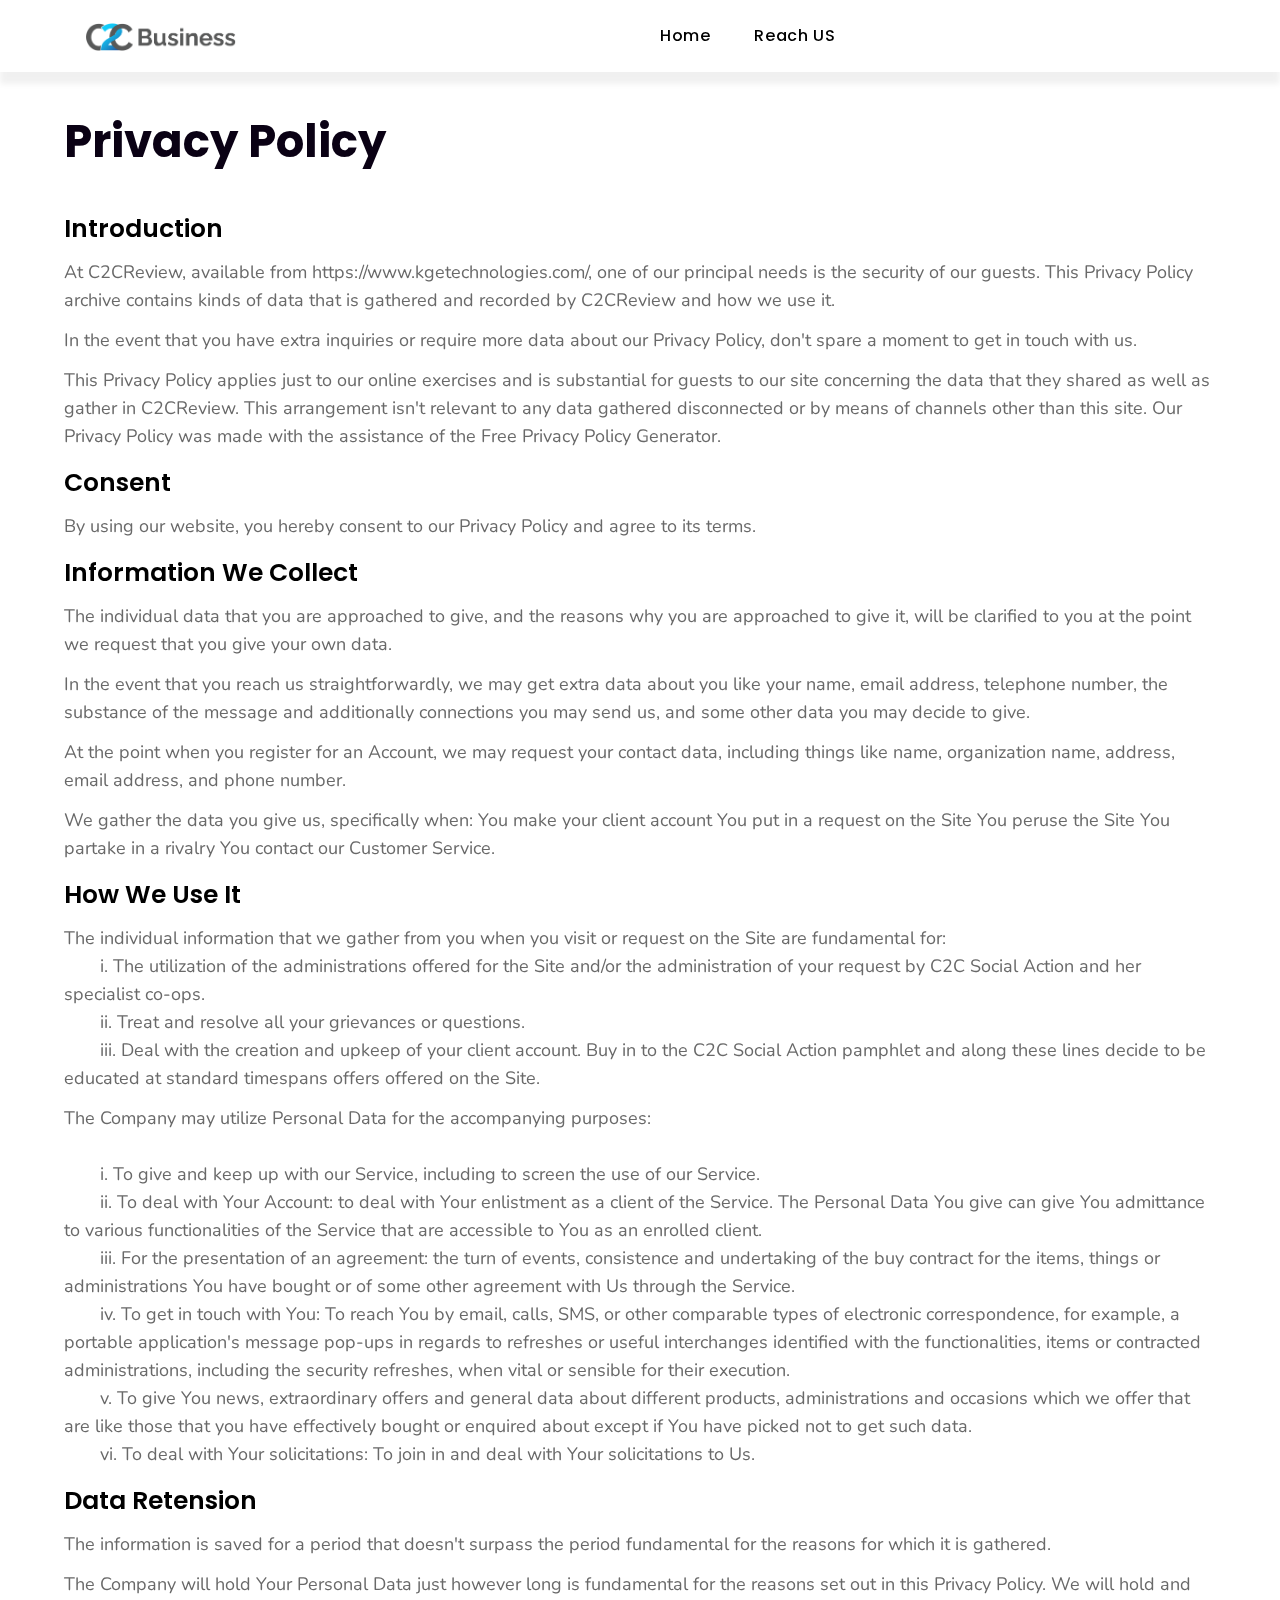
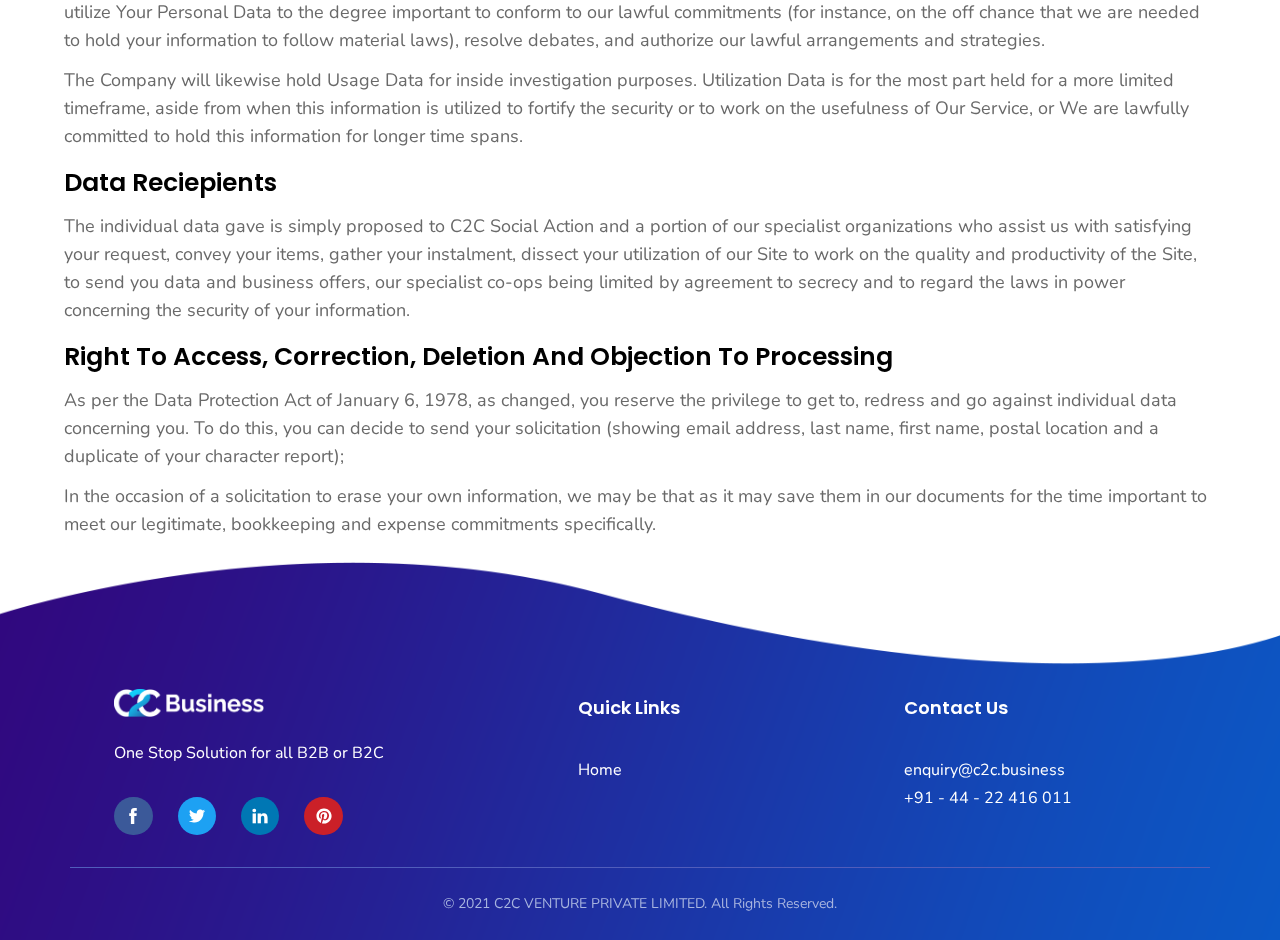
==== commit c9a1f3dd: "add box shadow to navbar" ====
--- a/privacy-policy.html
+++ b/privacy-policy.html
@@ -58,7 +58,7 @@
                     <div class="elementor-inner">
                         <div class="elementor-section-wrap">
                             <section class="elementor-section elementor-top-section elementor-element elementor-element-34a959c elementor-section-stretched elementor-section-full_width elementor-section-height-default elementor-section-height-default" data-id="34a959c"
-                                data-element_type="section" style="border-bottom: 2px solid #ddd;" data-settings="{&quot;background_background&quot;:&quot;classic&quot;,&quot;stretch_section&quot;:&quot;section-stretched&quot;}">
+                                data-element_type="section" style="box-shadow: 0 12px 6px rgb(0 0 0 / 6%);" data-settings="{&quot;background_background&quot;:&quot;classic&quot;,&quot;stretch_section&quot;:&quot;section-stretched&quot;}">
                                 <div class="elementor-container elementor-column-gap-default">
                                     <div class="elementor-row">
                                         <div class="elementor-column elementor-col-100 elementor-top-column elementor-element elementor-element-17ec0e0" data-id="17ec0e0" data-element_type="column">
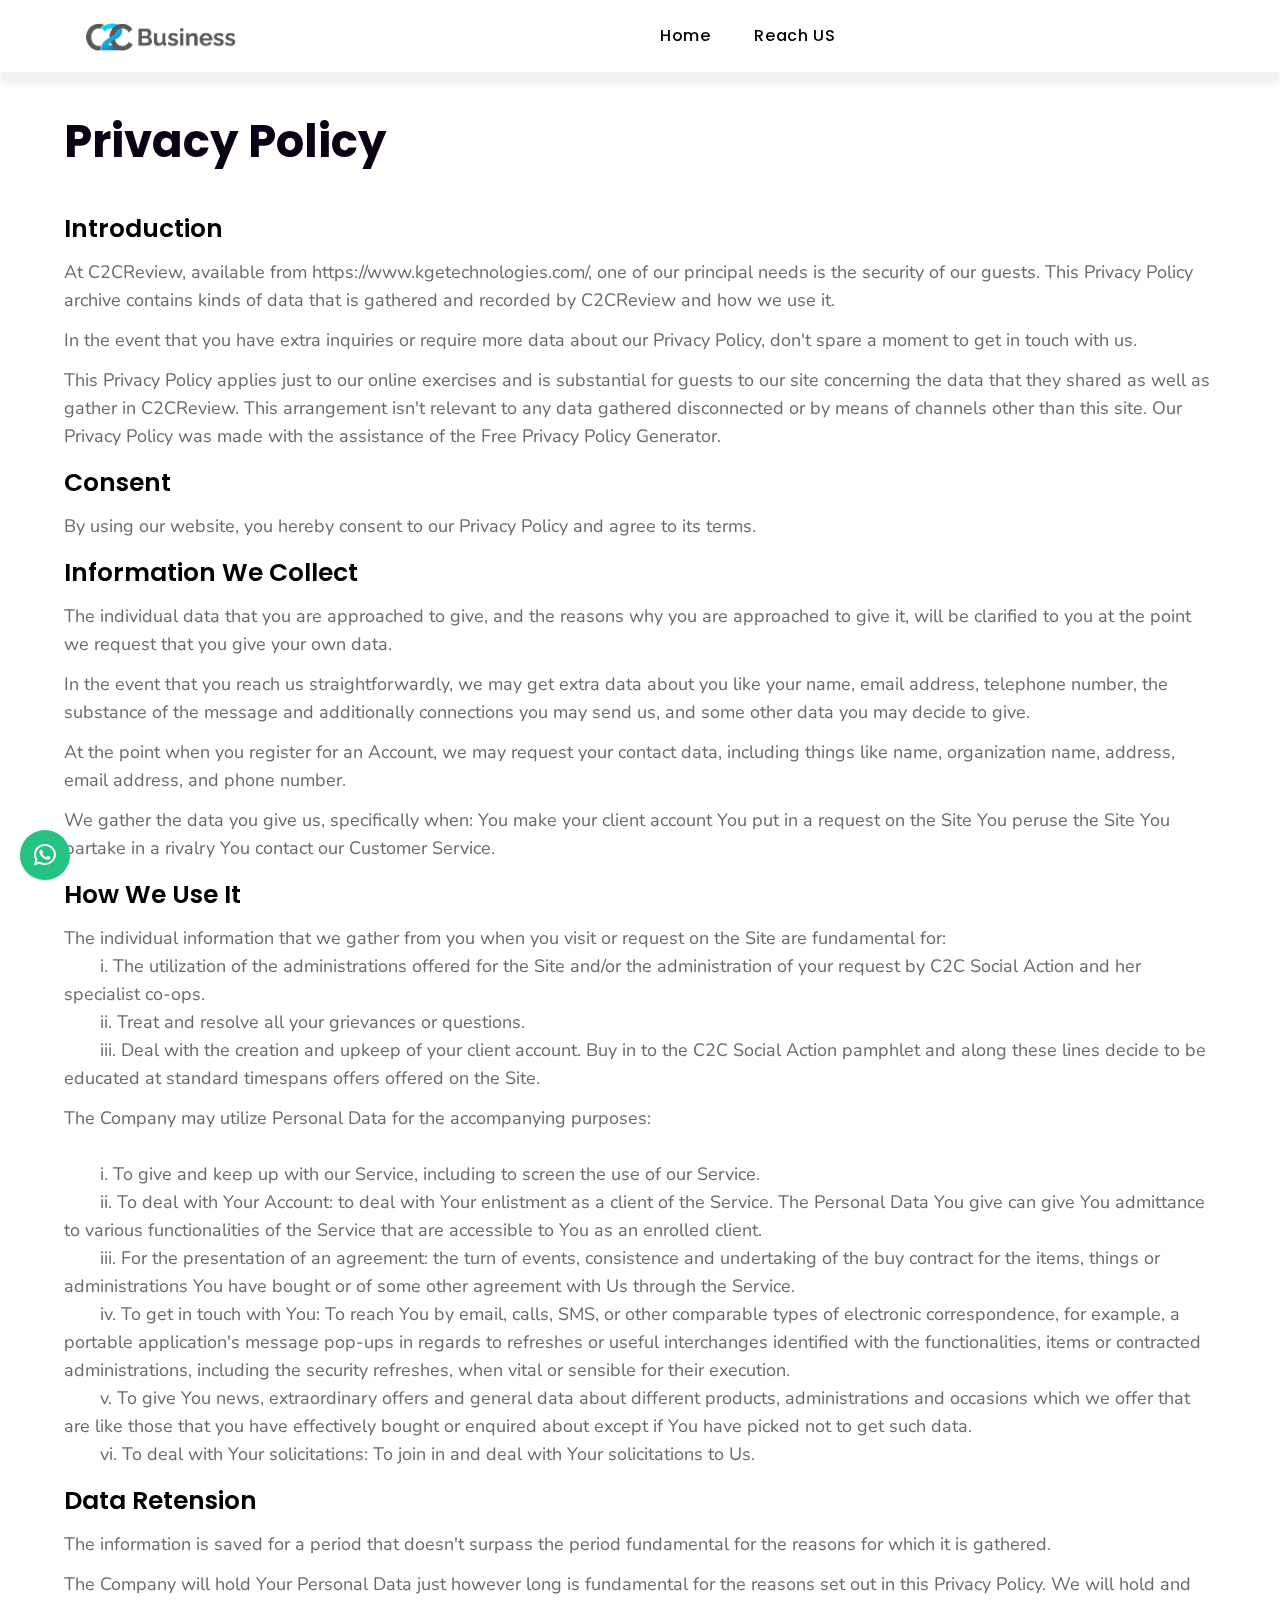
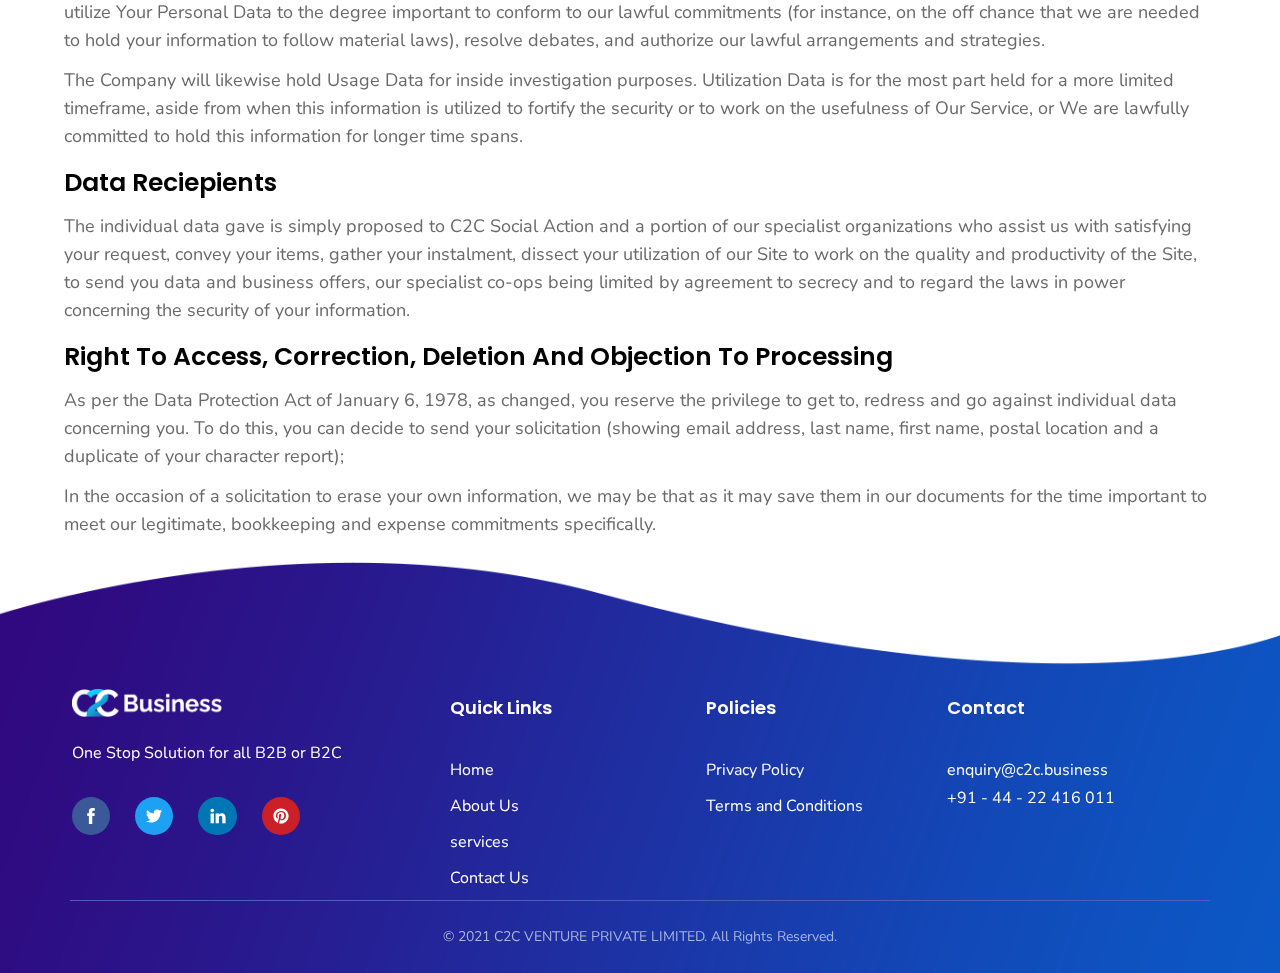
==== commit 3adb1544: "loaded whatsapp popup, footer as components" ====
--- a/privacy-policy.html
+++ b/privacy-policy.html
@@ -15,6 +15,7 @@
     </script>
     <script id="litespeed-webfont-lib" src="assets/js/webfontloader.min.js" defer></script>
     <!-- Style of the plugin -->    
+    <link rel="stylesheet" href="assets/css/whatsapp-chat-support.css">
     <link data-optimised="2" rel="stylesheet" href="assets/css/litespeed.css" />
     <link rel="stylesheet" href="assets/css/style.css">
     <meta http-equiv="x-dns-prefetch-control" content="on">
@@ -44,6 +45,35 @@
     <meta name="msapplication-TileImage" content="assets/images/Fab_icon.png" />
     <noscript><style>.woocommerce-product-gallery{ opacity: 1 !important; }</style></noscript>
     <meta name="generator" content="KGE Technologies"/>
+    <script>
+        function includeHTML() {
+          var z, i, elmnt, file, xhttp;
+          /*loop through a collection of all HTML elements:*/
+          z = document.getElementsByTagName("*");
+          for (i = 0; i < z.length; i++) {
+            elmnt = z[i];
+            /*search for elements with a certain atrribute:*/
+            file = elmnt.getAttribute("w3-include-html");
+            if (file) {
+              /*make an HTTP request using the attribute value as the file name:*/
+              xhttp = new XMLHttpRequest();
+              xhttp.onreadystatechange = function() {
+                if (this.readyState == 4) {
+                  if (this.status == 200) {elmnt.innerHTML = this.responseText;}
+                  if (this.status == 404) {elmnt.innerHTML = "Page not found.";}
+                  /*remove the attribute, and call this function once more:*/
+                  elmnt.removeAttribute("w3-include-html");
+                  includeHTML();
+                }
+              }      
+              xhttp.open("GET", file, false);
+              xhttp.send();
+              /*exit the function:*/
+              return;
+            }
+          }
+        };
+    </script>
 </head>
 
 <body class="page-template page-template-elementor_header_footer page page-id-45728 wp-embed-responsive theme-softek woocommerce-no-js radiantthemes radiantthemes-softek elementor-default elementor-template-full-width elementor-kit-6 elementor-page elementor-page-45728">
@@ -117,228 +147,96 @@
         </header>
 
         <main id="home" class="privacy-policy" style="width: 90%; margin: 7rem auto 3rem auto;">
-          <h2>Privacy Policy</h2>
-
-          <section>
-            <h4>Introduction</h4>
-            <p>
-              At C2CReview, available from https://www.kgetechnologies.com/, one of our principal needs is the security of our guests. This Privacy Policy archive contains kinds of data that is gathered and recorded by C2CReview and how we use it.
-            </p>
-            <p>
-              In the event that you have extra inquiries or require more data about our Privacy Policy, don't spare a moment to get in touch with us.
-            </p>
-            <p>
-              This Privacy Policy applies just to our online exercises and is substantial for guests to our site concerning the data that they shared as well as gather in C2CReview. This arrangement isn't relevant to any data gathered disconnected or by means of channels other than this site. Our Privacy Policy was made with the assistance of the Free Privacy Policy Generator.
-            </p>
-          </section>
-          <section>
-            <h4>Consent</h4>
-            <p>By using our website, you hereby consent to our Privacy Policy and agree to its terms.</p>
-          </section>
-          <section>
-            <h4>Information We collect</h4>
-            <p>
-              The individual data that you are approached to give, and the reasons why you are approached to give it, will be clarified to you at the point we request that you give your own data. 
-            </p>
-            <p>
-              In the event that you reach us straightforwardly, we may get extra data about you like your name, email address, telephone number, the substance of the message and additionally connections you may send us, and some other data you may decide to give. 
-            </p>
-            <p>
-              At the point when you register for an Account, we may request your contact data, including things like name, organization name, address, email address, and phone number.
-            </p>
-            <p>
-              We gather the data you give us, specifically when: You make your client account You put in a request on the Site You peruse the Site You partake in a rivalry You contact our Customer Service.
-            </p>
-          </section>
-          <section>
-            <h4>How we use it</h4>
-            <p>
-              The individual information that we gather from you when you visit or request on the Site are fundamental for:<br>
-              &emsp;&emsp;i. The utilization of the administrations offered for the Site and/or the administration of your request by C2C Social Action and her specialist co-ops.<br>
-              &emsp;&emsp;ii. Treat and resolve all your grievances or questions.<br>
-              &emsp;&emsp;iii. Deal with the creation and upkeep of your client account. Buy in to the C2C Social Action pamphlet and along these lines decide to be educated at standard timespans offers offered on the Site.
-            </p>
-            <p>
-              The Company may utilize Personal Data for the accompanying purposes:<br>
-              <br>&emsp;&emsp;i. To give and keep up with our Service, including to screen the use of our Service.  
-              <br>&emsp;&emsp;ii. To deal with Your Account: to deal with Your enlistment as a client of the Service. The Personal Data You give can give You admittance to various functionalities of the Service that are accessible to You as an enrolled client. 
-              <br>&emsp;&emsp;iii. For the presentation of an agreement: the turn of events, consistence and undertaking of the buy contract for the items, things or administrations You have bought or of some other agreement with Us through the Service. 
-              <br>&emsp;&emsp;iv. To get in touch with You: To reach You by email, calls, SMS, or other comparable types of electronic correspondence, for example, a portable application's message pop-ups in regards to refreshes or useful interchanges identified with the functionalities, items or contracted administrations, including the security refreshes, when vital or sensible for their execution. 
-              <br>&emsp;&emsp;v. To give You news, extraordinary offers and general data about different products, administrations and occasions which we offer that are like those that you have effectively bought or enquired about except if You have picked not to get such data. 
-              <br>&emsp;&emsp;vi. To deal with Your solicitations: To join in and deal with Your solicitations to Us.
-            </p>
-          </section>
-          <section>
-            <h4>Data Retension</h4>
-            <p>
-              The information is saved for a period that doesn't surpass the period fundamental for the reasons for which it is gathered.
-            </p>
-            <p>
-              The Company will hold Your Personal Data just however long is fundamental for the reasons set out in this Privacy Policy. We will hold and utilize Your Personal Data to the degree important to conform to our lawful commitments (for instance, on the off chance that we are needed to hold your information to follow material laws), resolve debates, and authorize our lawful arrangements and strategies. 
-            </p>
-            <p>
-              The Company will likewise hold Usage Data for inside investigation purposes. Utilization Data is for the most part held for a more limited timeframe, aside from when this information is utilized to fortify the security or to work on the usefulness of Our Service, or We are lawfully committed to hold this information for longer time spans.
-            </p>
-          </section>
-          <section>
-            <h4>Data Reciepients</h4>
-            <p>
-              The individual data gave is simply proposed to C2C Social Action and a portion of our specialist organizations who assist us with satisfying your request, convey your items, gather your instalment, dissect your utilization of our Site to work on the quality and productivity of the Site, to send you data and business offers, our specialist co-ops being limited by agreement to secrecy and to regard the laws in power concerning the security of your information.
-            </p>
-          </section>
-          <section>
-            <h4>Right to access, correction, deletion and objection to processing</h4>
-            <p>
-              As per the Data Protection Act of January 6, 1978, as changed, you reserve the privilege to get to, redress and go against individual data concerning you. To do this, you can decide to send your solicitation (showing email address, last name, first name, postal location and a duplicate of your character report);
-            </p>
-            <p>
-              In the occasion of a solicitation to erase your own information, we may be that as it may save them in our documents for the time important to meet our legitimate, bookkeeping and expense commitments specifically.
-            </p>
-          </section>
+            <h2>Privacy Policy</h2>
+            
+            <article>
+                <h4>Introduction</h4>
+                <p>
+                At C2CReview, available from https://www.kgetechnologies.com/, one of our principal needs is the security of our guests. This Privacy Policy archive contains kinds of data that is gathered and recorded by C2CReview and how we use it.
+                </p>
+                <p>
+                In the event that you have extra inquiries or require more data about our Privacy Policy, don't spare a moment to get in touch with us.
+                </p>
+                <p>
+                This Privacy Policy applies just to our online exercises and is substantial for guests to our site concerning the data that they shared as well as gather in C2CReview. This arrangement isn't relevant to any data gathered disconnected or by means of channels other than this site. Our Privacy Policy was made with the assistance of the Free Privacy Policy Generator.
+                </p>
+            </article>
+            <article>
+                <h4>Consent</h4>
+                <p>By using our website, you hereby consent to our Privacy Policy and agree to its terms.</p>
+            </article>
+            <article>
+                <h4>Information We collect</h4>
+                <p>
+                The individual data that you are approached to give, and the reasons why you are approached to give it, will be clarified to you at the point we request that you give your own data. 
+                </p>
+                <p>
+                In the event that you reach us straightforwardly, we may get extra data about you like your name, email address, telephone number, the substance of the message and additionally connections you may send us, and some other data you may decide to give. 
+                </p>
+                <p>
+                At the point when you register for an Account, we may request your contact data, including things like name, organization name, address, email address, and phone number.
+                </p>
+                <p>
+                We gather the data you give us, specifically when: You make your client account You put in a request on the Site You peruse the Site You partake in a rivalry You contact our Customer Service.
+                </p>
+            </article>
+            <article>
+                <h4>How we use it</h4>
+                <p>
+                The individual information that we gather from you when you visit or request on the Site are fundamental for:<br>
+                &emsp;&emsp;i. The utilization of the administrations offered for the Site and/or the administration of your request by C2C Social Action and her specialist co-ops.<br>
+                &emsp;&emsp;ii. Treat and resolve all your grievances or questions.<br>
+                &emsp;&emsp;iii. Deal with the creation and upkeep of your client account. Buy in to the C2C Social Action pamphlet and along these lines decide to be educated at standard timespans offers offered on the Site.
+                </p>
+                <p>
+                The Company may utilize Personal Data for the accompanying purposes:<br>
+                <br>&emsp;&emsp;i. To give and keep up with our Service, including to screen the use of our Service.  
+                <br>&emsp;&emsp;ii. To deal with Your Account: to deal with Your enlistment as a client of the Service. The Personal Data You give can give You admittance to various functionalities of the Service that are accessible to You as an enrolled client. 
+                <br>&emsp;&emsp;iii. For the presentation of an agreement: the turn of events, consistence and undertaking of the buy contract for the items, things or administrations You have bought or of some other agreement with Us through the Service. 
+                <br>&emsp;&emsp;iv. To get in touch with You: To reach You by email, calls, SMS, or other comparable types of electronic correspondence, for example, a portable application's message pop-ups in regards to refreshes or useful interchanges identified with the functionalities, items or contracted administrations, including the security refreshes, when vital or sensible for their execution. 
+                <br>&emsp;&emsp;v. To give You news, extraordinary offers and general data about different products, administrations and occasions which we offer that are like those that you have effectively bought or enquired about except if You have picked not to get such data. 
+                <br>&emsp;&emsp;vi. To deal with Your solicitations: To join in and deal with Your solicitations to Us.
+                </p>
+            </article>
+            <article>
+                <h4>Data Retension</h4>
+                <p>
+                The information is saved for a period that doesn't surpass the period fundamental for the reasons for which it is gathered.
+                </p>
+                <p>
+                The Company will hold Your Personal Data just however long is fundamental for the reasons set out in this Privacy Policy. We will hold and utilize Your Personal Data to the degree important to conform to our lawful commitments (for instance, on the off chance that we are needed to hold your information to follow material laws), resolve debates, and authorize our lawful arrangements and strategies. 
+                </p>
+                <p>
+                The Company will likewise hold Usage Data for inside investigation purposes. Utilization Data is for the most part held for a more limited timeframe, aside from when this information is utilized to fortify the security or to work on the usefulness of Our Service, or We are lawfully committed to hold this information for longer time spans.
+                </p>
+            </article>
+            <article>
+                <h4>Data Reciepients</h4>
+                <p>
+                The individual data gave is simply proposed to C2C Social Action and a portion of our specialist organizations who assist us with satisfying your request, convey your items, gather your instalment, dissect your utilization of our Site to work on the quality and productivity of the Site, to send you data and business offers, our specialist co-ops being limited by agreement to secrecy and to regard the laws in power concerning the security of your information.
+                </p>
+            </article>
+            <article>
+                <h4>Right to access, correction, deletion and objection to processing</h4>
+                <p>
+                As per the Data Protection Act of January 6, 1978, as changed, you reserve the privilege to get to, redress and go against individual data concerning you. To do this, you can decide to send your solicitation (showing email address, last name, first name, postal location and a duplicate of your character report);
+                </p>
+                <p>
+                In the occasion of a solicitation to erase your own information, we may be that as it may save them in our documents for the time important to meet our legitimate, bookkeeping and expense commitments specifically.
+                </p>
+            </article>
         </main>
 
-        <footer class="wraper_footer custom-footer" id="ReachUs">
-          <div class='container'>
-              <div data-elementor-type="section" data-elementor-id="1202" class="elementor elementor-1202" data-elementor-settings="[]">
-                  <div class="elementor-inner">
-                      <div class="elementor-section-wrap">
-                          <section class="elementor-section elementor-top-section elementor-element elementor-element-9cbea76 elementor-section-stretched elementor-section-boxed elementor-section-height-default elementor-section-height-default" data-id="9cbea76"
-                              data-element_type="section" id="contactus" data-settings="{&quot;stretch_section&quot;:&quot;section-stretched&quot;,&quot;background_background&quot;:&quot;classic&quot;}">
-                              <div class="elementor-container elementor-column-gap-default">
-                                  <div class="elementor-row">
-                                      <div class="elementor-column elementor-col-100 elementor-top-column elementor-element elementor-element-cd1a679" data-id="cd1a679" data-element_type="column">
-                                          <div class="elementor-column-wrap elementor-element-populated">
-                                              <div class="elementor-widget-wrap">
-                                                  <section class="elementor-section elementor-inner-section elementor-element elementor-element-da408e7 elementor-section-boxed elementor-section-height-default elementor-section-height-default" data-id="da408e7"
-                                                      data-element_type="section">
-                                                      <div class="elementor-container elementor-column-gap-default">
-                                                          <div class="elementor-row" style="margin-bottom: 2rem;">
-                                                              <div class="elementor-column elementor-col-25 elementor-inner-column elementor-element elementor-element-f665d44" data-id="f665d44" data-element_type="column">
-                                                                  <div class="elementor-column-wrap elementor-element-populated">
-                                                                      <div class="elementor-widget-wrap">
-                                                                          <div class="elementor-element elementor-element-6782729 radiantthemes-retina elementor-widget elementor-widget-radiant-custom-logo" data-id="6782729" data-element_type="widget" data-widget_type="radiant-custom-logo.default">
-                                                                              <div class="elementor-widget-container">
-                                                                                  <div class="logo"><a href="/"><span class="logo-rt-dark"><img src="assets/images/footer_logo.png" alt="logo" width="145" height="45" data-logoWidth="145"></span></a></div>
-                                                                              </div>
-                                                                          </div>
-                                                                          <div class="elementor-element elementor-element-2e2fb77 elementor-widget elementor-widget-text-editor" data-id="2e2fb77" data-element_type="widget" data-widget_type="text-editor.default">
-                                                                              <div class="elementor-widget-container">
-                                                                                  <div class="elementor-text-editor elementor-clearfix">
-                                                                                      One Stop Solution for all B2B or B2C
-                                          </div>
-                                                                              </div>
-                                                                          </div>
-                                                                          <div class="elementor-element elementor-element-f55b3d7 e-grid-align-left elementor-shape-circle elementor-grid-0 elementor-widget elementor-widget-social-icons" data-id="f55b3d7"
-                                                                              data-element_type="widget" data-widget_type="social-icons.default">
-                                                                              <div class="elementor-widget-container">
-                                                                                  <div class="elementor-social-icons-wrapper elementor-grid">
-                                                                                      <div class="elementor-grid-item">
-                                                                                          <a class="elementor-icon elementor-social-icon elementor-social-icon-ti-facebook elementor-repeater-item-7fec4f0" href="https://facebook.com" target="_blank">
-                                                                                              <span class="elementor-screen-only">Ti-facebook</span>
-                                                                                              <i class="ti ti-facebook"></i>					
-                                                                                          </a>
-                                                                                      </div>
-                                                                                      <div class="elementor-grid-item">
-                                                                                          <a class="elementor-icon elementor-social-icon elementor-social-icon-ti-twitter-alt elementor-repeater-item-cc70354" href="https://twitter.com" target="_blank">
-                                                                                              <span class="elementor-screen-only">Ti-twitter-alt</span>
-                                                                                              <i class="ti ti-twitter-alt"></i>					
-                                                                                          </a>
-                                                                                      </div>
-                                                                                      <div class="elementor-grid-item">
-                                                                                          <a class="elementor-icon elementor-social-icon elementor-social-icon-ti-linkedin elementor-repeater-item-4675fde" href="https://linkedin.com" target="_blank">
-                                                                                              <span class="elementor-screen-only">Ti-linkedin</span>
-                                                                                              <i class="ti ti-linkedin"></i>					
-                                                                                          </a>
-                                                                                      </div>
-                                                                                      <div class="elementor-grid-item">
-                                                                                          <a class="elementor-icon elementor-social-icon elementor-social-icon-ti-pinterest-alt elementor-repeater-item-315e257" href="https://pintrest.com" target="_blank">
-                                                                                              <span class="elementor-screen-only">Ti-pinterest-alt</span>
-                                                                                              <i class="ti ti-pinterest-alt"></i>					
-                                                                                          </a>
-                                                                                      </div>
-                                                                                  </div>
-                                                                              </div>
-                                                                          </div>
-                                                                          <div class="elementor-element elementor-element-60dbe57 particle-moving-2 elementor-absolute elementor-hidden-phone elementor-hidden-tablet elementor-widget elementor-widget-image"
-                                                                              data-id="60dbe57" data-element_type="widget" data-settings="{&quot;_position&quot;:&quot;absolute&quot;}" data-widget_type="image.default">
-                                                                              <div class="elementor-widget-container">
-                                                                                  <div class="elementor-image">
-                                                                                      <img width="34" height="34" src="assets/images/digi-marketing-img11.png" class="attachment-full size-full" alt="digi-marketing-img11" loading="lazy" /></div>
-                                                                              </div>
-                                                                          </div>
-                                                                      </div>
-                                                                  </div>
-                                                              </div>
-                                                              <div class="elementor-column elementor-col-25 elementor-inner-column elementor-element elementor-element-2d31857" data-id="2d31857" data-element_type="column">
-                                                                  <div class="elementor-column-wrap elementor-element-populated">
-                                                                      <div class="elementor-widget-wrap">
-                                                                          <div class="elementor-element elementor-element-c4671d1 elementor-widget elementor-widget-heading" data-id="c4671d1" data-element_type="widget" data-widget_type="heading.default">
-                                                                              <div class="elementor-widget-container">
-                                                                                  <h6 class="elementor-heading-title elementor-size-default">Quick Links</h6>
-                                                                              </div>
-                                                                          </div>
-                                                                          <div class="elementor-element elementor-element-60fb7d1 footer-one-listing elementor-widget elementor-widget-radiant-list" data-id="60fb7d1" data-element_type="widget" data-widget_type="radiant-list.default">
-                                                                              <div class="elementor-widget-container">
-                                                                                  <div class="radiantthemes-list rt176923300 element-one  ">
-                                                                                      <ul>
-                                                                                          <li><a href="#home">Home</a></li>
-                                                                                      </ul>
-                                                                                  </div>
-                                                                              </div>
-                                                                          </div>
-                                                                      </div>
-                                                                  </div>
-                                                              </div>
-                                                              <div class="elementor-column elementor-col-25 elementor-inner-column elementor-element elementor-element-9254426 footer-contact" data-id="9254426" data-element_type="column">
-                                                                  <div class="elementor-column-wrap elementor-element-populated">
-                                                                      <div class="elementor-widget-wrap">
-                                                                          <div class="elementor-element elementor-element-856f6ce elementor-widget elementor-widget-heading" data-id="856f6ce" data-element_type="widget" data-widget_type="heading.default">
-                                                                              <div class="elementor-widget-container">
-                                                                                  <h6 class="elementor-heading-title elementor-size-default">Contact Us</h6>
-                                                                              </div>
-                                                                          </div>
-                                                                          <div class="elementor-element elementor-element-704ad20 elementor-widget elementor-widget-heading" data-id="704ad20" data-element_type="widget" data-widget_type="heading.default">
-                                                                              <div class="elementor-widget-container">
-                                                                                  <div class="elementor-heading-title elementor-size-default">enquiry@c2c.business</div>
-                                                                                  <div class="elementor-heading-title elementor-size-default">+91 - 44 - 22 416 011</div>
-                                                                              </div>
-                                                                          </div>
-                                                                      </div>
-                                                                  </div>
-                                                              </div>                                                                
-                                                          </div>
-                                                      </div>
-                                                  </section>
-                                                  <section class="elementor-section elementor-inner-section elementor-element elementor-element-2697f09 elementor-section-boxed elementor-section-height-default elementor-section-height-default  mt-0" data-id="2697f09"
-                                                      data-element_type="section">
-                                                      <div class="elementor-container elementor-column-gap-default">
-                                                          <div class="elementor-row">
-                                                              <div class="elementor-column elementor-col-100 elementor-inner-column elementor-element elementor-element-7f381fb" data-id="7f381fb" data-element_type="column">
-                                                                  <div class="elementor-column-wrap elementor-element-populated">
-                                                                      <div class="elementor-widget-wrap">
-                                                                          <div class="elementor-element elementor-element-fc04934 elementor-widget elementor-widget-heading" data-id="fc04934" data-element_type="widget" data-widget_type="heading.default">
-                                                                              <div class="elementor-widget-container">
-                                                                                  <div class="elementor-heading-title elementor-size-default">© 2021 C2C VENTURE PRIVATE LIMITED. All Rights Reserved.</div>
-                                                                              </div>
-                                                                          </div>
-                                                                      </div>
-                                                                  </div>
-                                                              </div>
-                                                          </div>
-                                                      </div>
-                                                  </section>
-                                              </div>
-                                          </div>
-                                      </div>
-                                  </div>
-                              </div>
-                          </section>
-                      </div>
-                  </div>
-              </div>
-          </div>
-        </footer>
+        <div w3-include-html="Components/footer.html"></div>
     </div>
+
+    <!-- Whatsapp chat support starts -->
+    <div w3-include-html="Components/whatsapp-popup.html"></div>  
+    <!-- End::Whatsapp chat support -->
+
+    <script>
+        includeHTML();
+    </script>
     <script type="text/javascript">
       if (typeof revslider_showDoubleJqueryError === "undefined") {
           function revslider_showDoubleJqueryError(sliderID) {
@@ -356,13 +254,17 @@
           }
       }
   </script>
-  <!-- Plugin JS file for whatsapp chat support -->
-  <script src="assets/js/moment.min.js"></script>
-  <script src="assets/js/moment-timezone-with-data-10-year-range.min.js"></script> <!-- spanish language (es) -->
-  <script src="assets/js/whatsapp-chat-support.js"></script>
-  <script type='text/javascript' id='wp-polyfill-js-after' src="[data-uri]"
-      defer></script>
-  <script type='text/javascript' src='assets/js/instant_click.min.js' id='litespeed-cache-js'></script>
-  <script data-optimized="1" src="assets/js/31fc4.js" defer></script>
+    <!-- Plugin JS file for whatsapp chat support -->
+    <script src="assets/js/moment.min.js"></script>
+    <script src="assets/js/moment-timezone-with-data-10-year-range.min.js"></script> <!-- spanish language (es) -->
+    <script src="assets/js/whatsapp-chat-support.js"></script>
+    <script type='text/javascript' id='wp-polyfill-js-after' src="[data-uri]"
+        defer></script>
+    <script type='text/javascript' src='assets/js/instant_click.min.js' id='litespeed-cache-js'></script>
+    <script data-optimized="1" src="assets/js/31fc4.js" defer></script>
+    <!-- Initializing whatsapp chat support -->
+    <script>
+        jQuery('#whatsapp-popup').whatsappChatSupport();
+    </script>
   </body>
 </html>--- a/assets/css/whatsapp-chat-support.css
+++ b/assets/css/whatsapp-chat-support.css
@@ -0,0 +1,897 @@
+
+/* ======================================================= 
+ *
+ *      Whatsapp Chat Support
+ *      Version: 1.1
+ *      By castlecode
+ *
+ *      Contact: http://codecanyon.net/user/castlecode
+ *      Created: December 10, 2018
+ *
+ *      Copyright (c) 2018, castlecode. All rights reserved.
+ *      Available only in http://codecanyon.net/
+ *    
+ *      ---------------------------------
+ *      CONTENTS
+ *      ---------------------------------
+ *
+ *      [A] GLOBAL
+ *      [B] BUTTON
+ *      [C] BUTTON PERSON
+ *      [D] POPUP
+ *          [1] HEADER
+ *          [2] MULTIPLE PERSONS
+ *          [3] INPUT TEXT FIELD
+ *    
+ * ======================================================= */
+
+/* ====================================================================== *
+        [A] GLOBAL
+ * ====================================================================== */      
+
+    .whatsapp_chat_support{
+        position: relative;
+        display: inline-block;
+        vertical-align: top;
+    }
+
+ /* ====================================================================== *
+        [B] BUTTON
+ * ====================================================================== */      
+
+    .wcs_button{
+        text-align: center;
+        vertical-align: middle;
+        padding: 9px 18px;
+        border-radius: 50px;
+        background: #26C281;
+        color: #fff;
+        display: inline-block;
+        margin-right: 3px;
+        cursor: pointer;
+
+        -webkit-box-shadow: 0 1px 2px rgba(0,0,0,0.15);
+           -moz-box-shadow: 0 1px 2px rgba(0,0,0,0.15);
+             -o-box-shadow: 0 1px 2px rgba(0,0,0,0.15);
+            -ms-box-shadow: 0 1px 2px rgba(0,0,0,0.15);
+                box-shadow: 0 1px 2px rgba(0,0,0,0.15);
+
+    }
+    .wcs_button .fa{
+        font-size: 15px;
+        margin-right: 3px;
+    }
+
+    .wcs_button_circle{
+        width: 50px;
+        height: 50px;
+        border-radius: 100%;
+        padding: 0;
+    }
+    .wcs_button_circle .fa{
+        line-height: 50px;
+        font-size: 25px;
+        margin-right: 0px;
+    }
+
+    .wcs_button_label{
+        vertical-align: middle;
+        cursor: pointer;
+        display: inline-block;
+        font-size: 12px;
+        margin-right: 10px;
+        margin-left: 10px;
+        background: #d4f3e6;
+        padding: 5px 10px;
+        border-radius: 4px;
+
+        -webkit-transition: .3s ease all;
+           -moz-transition: .3s ease all;
+                transition: .3s ease all;
+    }
+    .wcs_button_label_hide{
+        -webkit-transform: translate(10px, 0);
+           -moz-transform: translate(10px, 0);
+            -ms-transform: translate(10px, 0);
+                transform: translate(10px, 0);
+
+        opacity: 0;
+        visibility: hidden;
+    }
+
+    .wcs_fixed_right{
+        z-index: 999;
+        position: fixed;
+        bottom: 20px;
+        right: 20px;
+    }
+
+    .wcs_fixed_left{
+        z-index: 999;
+        position: fixed;
+        bottom: 20px;
+        left: 20px;
+    }
+    .wcs_fixed_left .wcs_popup{
+        left: 0 !important;
+        right: unset !important;
+    }
+
+/* ====================================================================== *
+        [C] BUTTON PERSON
+ * ====================================================================== */    
+
+    .wcs_button_person{
+        padding: 7px 18px 8px 10px;
+        border-radius: 50px;
+        text-align: left;
+        background: #26C281;
+        color: #fff;
+        
+        -webkit-transition: .4s ease all;
+           -moz-transition: .4s ease all;
+                transition: .4s ease all;
+
+        -webkit-box-shadow: 0 1px 2px rgba(0,0,0,0.15);
+           -moz-box-shadow: 0 1px 2px rgba(0,0,0,0.15);
+             -o-box-shadow: 0 1px 2px rgba(0,0,0,0.15);
+            -ms-box-shadow: 0 1px 2px rgba(0,0,0,0.15);
+                box-shadow: 0 1px 2px rgba(0,0,0,0.15);
+    }  
+
+    .wcs_button_person:hover{
+        -webkit-transform: translate(0,-3px);
+           -moz-transform: translate(0,-3px);
+            -ms-transform: translate(0,-3px);
+                transform: translate(0,-3px);
+
+        -webkit-box-shadow: 0 4px 8px 1px rgba(43,43,43,.15);
+           -moz-box-shadow: 0 4px 8px 1px rgba(43,43,43,.15);
+             -o-box-shadow: 0 4px 8px 1px rgba(43,43,43,.15);
+            -ms-box-shadow: 0 4px 8px 1px rgba(43,43,43,.15);
+                box-shadow: 0 4px 8px 1px rgba(43,43,43,.15);
+    }
+
+    /* PERSON IMG */
+
+    .wcs_button_person_img{
+        overflow: hidden;
+        display:table-cell;
+        vertical-align:middle;
+    }
+
+    .wcs_button_person_img img{
+        border: 2px solid #fff;
+        border-radius: 50%;
+        display: block;
+        width: 60px;
+        height: 60px;
+    }
+
+    .wcs_button_person_img .fa{
+        font-size: 60px;
+    }
+
+    /* PERSON CONTENT */
+
+    .wcs_button_person_content{
+        padding-left: 14px;
+        display:table-cell;
+        vertical-align:middle;
+    }
+
+    /* PERSON NAME */
+
+    .wcs_button_person_name{
+        font-size: 10px;
+        color: rgba(255,255,255,.8);
+    }
+
+    /* PERSON DESCRIPTION */
+
+    .wcs_button_person_description{
+        font-size: 14px;
+        font-weight: bold;
+        line-height: 23px;
+        color: #fff;
+    }
+
+    /* PERSON STATUS */
+
+    .wcs_button_person_status{
+        font-size: 10px;
+        vertical-align: middle;
+        color: #fff;
+        background: rgba(255,255,255,.3);
+        display: inline-block;
+        padding: 1px 5px;
+        border-radius: 5px;
+    }
+
+    /* BUTTON PERSON OFFLINE */
+
+    .wcs_button_person_offline{
+        background: #a4a4a4 !important;
+        cursor: auto !important;
+    }
+
+    .wcs_button_person_offline:hover{
+        -webkit-transform: translate(0,0) !important;
+           -moz-transform: translate(0,0) !important;
+            -ms-transform: translate(0,0) !important;
+                transform: translate(0,0) !important;
+
+        -webkit-box-shadow: none !important;
+           -moz-box-shadow: none !important;
+             -o-box-shadow: none !important;
+            -ms-box-shadow: none !important;
+                box-shadow: none !important;
+    }
+
+    .wcs_button_person_offline .wcs_button_person_status{
+        background: #f1a528;
+    }
+
+    .wcs_button_person_offline .wcs_button_person_img{
+        -webkit-filter: grayscale(1);
+        filter: grayscale(1);
+    }
+
+/* ====================================================================== *
+        [D] POPUP
+ * ====================================================================== */      
+
+    .wcs_popup{
+        position: absolute;
+        width: 300px;
+        bottom: 100%;
+        right: 0;
+        margin-bottom: 20px;
+        visibility: hidden;
+        max-width: calc(100vw - 60px);
+    }
+
+    /* CLOSE */
+
+    .wcs_popup_close{
+        position: absolute;
+        top: 2px;
+        right: 8px;
+        cursor: pointer;
+        
+        opacity: .8;
+        color: #fff;
+        font-size: 18px;
+
+        -webkit-transition: all 0.08s ease-in-out;
+           -moz-transition: all 0.08s ease-in-out;
+                transition: all 0.08s ease-in-out;
+    }
+
+    .wcs_popup_close:hover{
+        opacity: 1;
+    }
+
+    /* ====================================================================== *
+            [1] HEADER
+     * ====================================================================== */      
+
+    .wcs_popup_header{
+        padding: 20px;
+        background: #26C281;
+        border-top-right-radius: 8px;
+        border-top-left-radius: 8px;
+        color: #fff;
+        text-align: center;
+
+        -webkit-box-shadow: 0 4px 8px 1px rgba(43,43,43,.15);
+           -moz-box-shadow: 0 4px 8px 1px rgba(43,43,43,.15);
+             -o-box-shadow: 0 4px 8px 1px rgba(43,43,43,.15);
+            -ms-box-shadow: 0 4px 8px 1px rgba(43,43,43,.15);
+                box-shadow: 0 4px 8px 1px rgba(43,43,43,.15);
+    }
+
+    .wcs_popup_header .fa-whatsapp{
+        font-size: 50px;
+        display: block;
+        margin-bottom: 20px;
+    }
+
+    .wcs_popup_header_description{
+        display: block;
+        margin-top: 10px;
+        font-size: 12px;
+    }
+
+    /* ====================================================================== *
+            [2] MULTIPLE PERSONS
+     * ====================================================================== */   
+
+     /* CONTAINER */   
+
+    .wcs_popup_person_container{
+        /*max-height: 470px;
+        overflow-y: scroll;*/
+        background: #fff;
+        padding: 20px;
+        border-bottom-right-radius: 8px;
+        border-bottom-left-radius: 8px;
+
+        -webkit-box-shadow: 0 4px 8px 1px rgba(43,43,43,.15);
+           -moz-box-shadow: 0 4px 8px 1px rgba(43,43,43,.15);
+             -o-box-shadow: 0 4px 8px 1px rgba(43,43,43,.15);
+            -ms-box-shadow: 0 4px 8px 1px rgba(43,43,43,.15);
+                box-shadow: 0 4px 8px 1px rgba(43,43,43,.15);
+    }
+
+    /* PERSON */
+
+    .wcs_popup_person{
+        background: #f5f7f9;
+        padding: 10px; 
+        text-align: left;
+        margin-bottom: 10px;
+        cursor: pointer;
+
+        -webkit-transition: .2s ease all;
+           -moz-transition: .2s ease all;
+                transition: .2s ease all;
+    }
+
+    .wcs_popup_person:hover{
+        -webkit-box-shadow: 0 1px 2px rgba(43,43,43,.15);
+           -moz-box-shadow: 0 1px 2px rgba(43,43,43,.15);
+             -o-box-shadow: 0 1px 2px rgba(43,43,43,.15);
+            -ms-box-shadow: 0 1px 2px rgba(43,43,43,.15);
+                box-shadow: 0 1px 2px rgba(43,43,43,.15);
+    }
+
+    .wcs_popup_person:last-child{
+        margin-bottom: 0;
+    }
+
+    .wcs_popup_person::after {
+        content: "";
+        clear: both;
+        display: table;
+    }
+
+    /* PERSON IMG */
+
+    .wcs_popup_person_img{
+        overflow: hidden;
+        display:table-cell;
+        vertical-align:middle;
+    }
+
+    .wcs_popup_person_img img{
+        border: 2px solid #26C281;
+        border-radius: 50%;
+        display: block;
+        width: 60px;
+        height: 60px;
+    }
+
+    /* PERSON CONTENT */
+
+    .wcs_popup_person_content{
+        padding-left: 15px;
+        display:table-cell;
+        vertical-align:middle;
+    }
+
+    /* PERSON NAME */
+
+    .wcs_popup_person_name{
+        font-size: 14px;
+        color: #383838;
+        font-weight: bold;
+    }
+
+    /* PERSON DESCRIPTION */
+
+    .wcs_popup_person_description{
+        font-size: 11px;
+        line-height: 18px;
+        color: #8c8c8c;
+    }
+
+    /* PERSON STATUS */
+
+    .wcs_popup_person_status{
+        font-size: 10px;
+        vertical-align: middle;
+        color: #fff;
+        background: #26C281;
+        border-radius: 5px;
+        display: inline-block;
+        padding: 1px 5px;
+    }
+
+    /* POPUP PERSON OFFLINE */
+
+    .wcs_popup_person_offline{
+        cursor: auto !important;
+    }
+
+    .wcs_popup_person_offline .wcs_popup_person_img{
+        -webkit-filter: grayscale(1);
+        filter: grayscale(1);
+    }
+
+    .wcs_popup_person_offline:hover{
+        -webkit-box-shadow: none !important;
+           -moz-box-shadow: none !important;
+             -o-box-shadow: none !important;
+            -ms-box-shadow: none !important;
+                box-shadow: none !important;
+    }
+
+    .wcs_popup_person_offline .wcs_popup_person_status{
+        background: #f1a528;
+    }
+
+    /* ====================================================================== *
+            [3] INPUT TEXT FIELD
+     * ====================================================================== */      
+
+    .wcs_popup_input{
+        border-bottom-right-radius: 8px;
+        border-bottom-left-radius: 8px;
+        background: #fff;
+        padding: 10px 10px;
+
+        -webkit-box-shadow: 0 4px 8px 1px rgba(43,43,43,.15);
+           -moz-box-shadow: 0 4px 8px 1px rgba(43,43,43,.15);
+             -o-box-shadow: 0 4px 8px 1px rgba(43,43,43,.15);
+            -ms-box-shadow: 0 4px 8px 1px rgba(43,43,43,.15);
+                box-shadow: 0 4px 8px 1px rgba(43,43,43,.15);
+    }
+
+    .wcs_popup_input input{
+        border: 0;
+        outline: none;
+        width: 90%;
+        color: #555555;
+    }
+
+    .wcs_popup_input input::placeholder{
+        color: #cfcfcf;
+    }
+
+    .wcs_popup_input>*{
+        vertical-align: top;
+    }
+
+    .wcs_popup_input .fa{
+        font-size: 17px;
+        color: #9da3a5;
+        vertical-align: middle;
+        cursor: pointer;
+    }
+
+    /* AVATAR */
+
+    .wcs_popup_avatar{
+        overflow: hidden;
+        position: absolute;
+        left: -70px;
+        bottom: -4px;
+    }
+
+    .wcs_fixed_left .wcs_popup_avatar{
+        left: initial;
+        right: -70px;
+    }
+
+    .wcs_popup_avatar img{
+        border-radius: 50%;
+        border: 2px solid #26C281;
+        display: block;
+        height: 50px;
+        width: 50px;
+
+        -webkit-box-shadow: 0 1px 2px rgba(0,0,0,0.15);
+           -moz-box-shadow: 0 1px 2px rgba(0,0,0,0.15);
+             -o-box-shadow: 0 1px 2px rgba(0,0,0,0.15);
+            -ms-box-shadow: 0 1px 2px rgba(0,0,0,0.15);
+                box-shadow: 0 1px 2px rgba(0,0,0,0.15);
+    }
+
+    .wcs_popup_input_offline{
+        color: #f1a528;
+    }
+
+    .wcs_popup_input_offline+.wcs_popup_avatar{
+        -webkit-filter: grayscale(1);
+        filter: grayscale(1);
+    }
+
+    @media only screen and (max-width: 400px) {
+        .wcs_popup_avatar{
+            display: none;
+        }
+    }
+
+/* ====================================================================== *
+        [H] EFFECTS
+ * ====================================================================== */   
+
+    .wcs-show .wcs_popup{
+        visibility: visible;
+    }
+      
+    /* Effect 0: Fade in */
+
+    .wcs-effect-0 .wcs_popup{
+        opacity: 0;
+
+        -webkit-transition: opacity 0.3s;
+        -moz-transition: opacity 0.3s;
+        transition: opacity 0.3s;
+    }
+    .wcs-show.wcs-effect-0 .wcs_popup{
+        opacity: 1;
+    }
+
+    /* Effect 1: Fade in and scale up */
+
+    .wcs-effect-1 .wcs_popup{
+        -webkit-transform: scale(0.7);
+        -moz-transform: scale(0.7);
+        -ms-transform: scale(0.7);
+        transform: scale(0.7);
+        opacity: 0;
+
+        -webkit-transition: all 0.3s;
+        -moz-transition: all 0.3s;
+        transition: all 0.3s;
+    }
+    .wcs-show.wcs-effect-1 .wcs_popup{
+        -webkit-transform: scale(1);
+        -moz-transform: scale(1);
+        -ms-transform: scale(1);
+        transform: scale(1);
+        opacity: 1;
+    }
+
+    /* Effect 2: Slide from the right */
+
+    .wcs-effect-2 .wcs_popup {
+        -webkit-transform: translateX(20%);
+        -moz-transform: translateX(20%);
+        -ms-transform: translateX(20%);
+        transform: translateX(20%);
+        opacity: 0;
+        -webkit-transition: all 0.3s cubic-bezier(0.25, 0.5, 0.5, 0.9);
+        -moz-transition: all 0.3s cubic-bezier(0.25, 0.5, 0.5, 0.9);
+        transition: all 0.3s cubic-bezier(0.25, 0.5, 0.5, 0.9);
+    }
+    .wcs-show.wcs-effect-2 .wcs_popup {
+        -webkit-transform: translateX(0);
+        -moz-transform: translateX(0);
+        -ms-transform: translateX(0);
+        transform: translateX(0);
+        opacity: 1;
+    }
+
+    /* Effect 3: Slide from the bottom */
+
+    .wcs-effect-3 .wcs_popup {
+        -webkit-transform: translateY(20%);
+        -moz-transform: translateY(20%);
+        -ms-transform: translateY(20%);
+        transform: translateY(20%);
+        opacity: 0;
+        -webkit-transition: all 0.3s;
+        -moz-transition: all 0.3s;
+        transition: all 0.3s;
+    }
+    .wcs-show.wcs-effect-3 .wcs_popup {
+        -webkit-transform: translateY(0);
+        -moz-transform: translateY(0);
+        -ms-transform: translateY(0);
+        transform: translateY(0);
+        opacity: 1;
+    }
+
+    /* Effect 4: Newspaper */
+
+    .wcs-effect-4 .wcs_popup {
+        -webkit-transform: scale(0) rotate(720deg);
+        -moz-transform: scale(0) rotate(720deg);
+        -ms-transform: scale(0) rotate(720deg);
+        transform: scale(0) rotate(720deg);
+        opacity: 0;
+    }
+    .wcs-show.wcs-effect-4 ~ .datepicker-in-fullscreen-background,
+    .wcs-effect-4 .wcs_popup {
+        -webkit-transition: all 0.5s;
+        -moz-transition: all 0.5s;
+        transition: all 0.5s;
+    }
+    .wcs-show.wcs-effect-4 .wcs_popup {
+        -webkit-transform: scale(1) rotate(0deg);
+        -moz-transform: scale(1) rotate(0deg);
+        -ms-transform: scale(1) rotate(0deg);
+        transform: scale(1) rotate(0deg);
+        opacity: 1;
+    }
+
+    /* Effect 5: fall */
+
+    .wcs-effect-5.whatsapp_chat_support {
+        -webkit-perspective: 1300px;
+        -moz-perspective: 1300px;
+        perspective: 1300px;
+    }
+    .wcs-effect-5 .wcs_popup {
+        -webkit-transform-style: preserve-3d;
+        -moz-transform-style: preserve-3d;
+        transform-style: preserve-3d;
+        -webkit-transform: translateZ(600px) rotateX(20deg); 
+        -moz-transform: translateZ(600px) rotateX(20deg); 
+        -ms-transform: translateZ(600px) rotateX(20deg); 
+        transform: translateZ(600px) rotateX(20deg); 
+        opacity: 0;
+    }
+    .wcs-show.wcs-effect-5 .wcs_popup {
+        -webkit-transition: all 0.3s ease-in;
+        -moz-transition: all 0.3s ease-in;
+        transition: all 0.3s ease-in;
+        -webkit-transform: translateZ(0px) rotateX(0deg);
+        -moz-transform: translateZ(0px) rotateX(0deg);
+        -ms-transform: translateZ(0px) rotateX(0deg);
+        transform: translateZ(0px) rotateX(0deg); 
+        opacity: 1;
+    }
+
+    /* Effect 6: side fall */
+
+    .wcs-effect-6.whatsapp_chat_support {
+        -webkit-perspective: 1300px;
+        -moz-perspective: 1300px;
+        perspective: 1300px;
+    }
+    .wcs-effect-6 .wcs_popup {
+        -webkit-transform-style: preserve-3d;
+        -moz-transform-style: preserve-3d;
+        transform-style: preserve-3d;
+        -webkit-transform: translate(30%) translateZ(600px) rotate(10deg); 
+        -moz-transform: translate(30%) translateZ(600px) rotate(10deg);
+        -ms-transform: translate(30%) translateZ(600px) rotate(10deg);
+        transform: translate(30%) translateZ(600px) rotate(10deg); 
+        opacity: 0;
+    }
+    .wcs-show.wcs-effect-6 .wcs_popup {
+        -webkit-transition: all 0.3s ease-in;
+        -moz-transition: all 0.3s ease-in;
+        transition: all 0.3s ease-in;
+        -webkit-transform: translate(0%) translateZ(0) rotate(0deg);
+        -moz-transform: translate(0%) translateZ(0) rotate(0deg);
+        -ms-transform: translate(0%) translateZ(0) rotate(0deg);
+        transform: translate(0%) translateZ(0) rotate(0deg);
+        opacity: 1;
+    }
+
+    /* Effect 7:  3D Rotate from bottom */
+
+    .wcs-effect-7.whatsapp_chat_support {
+        -webkit-perspective: 1300px;
+        -moz-perspective: 1300px;
+        perspective: 1300px;
+    }
+    .wcs-effect-7 .wcs_popup {
+        -webkit-transform-style: preserve-3d;
+        -moz-transform-style: preserve-3d;
+        transform-style: preserve-3d;
+        -webkit-transform: translateY(100%) rotateX(90deg);
+        -moz-transform: translateY(100%) rotateX(90deg);
+        -ms-transform: translateY(100%) rotateX(90deg);
+        transform: translateY(100%) rotateX(90deg);
+        -webkit-transform-origin: 0 100%;
+        -moz-transform-origin: 0 100%;
+        transform-origin: 0 100%;
+        opacity: 0;
+        -webkit-transition: all 0.3s ease-out;
+        -moz-transition: all 0.3s ease-out;
+        transition: all 0.3s ease-out;
+    }
+    .wcs-show.wcs-effect-7 .wcs_popup {
+        -webkit-transform: translateY(0%) rotateX(0deg);
+        -moz-transform: translateY(0%) rotateX(0deg);
+        -ms-transform: translateY(0%) rotateX(0deg);
+        transform: translateY(0%) rotateX(0deg);
+        opacity: 1;
+    }
+
+    /* Effect 8:  3D Rotate in from left */
+
+    .wcs-effect-8.whatsapp_chat_support {
+        -webkit-perspective: 1300px;
+        -moz-perspective: 1300px;
+        perspective: 1300px;
+    }
+    .wcs-effect-8 .wcs_popup {
+        -webkit-transform-style: preserve-3d;
+        -moz-transform-style: preserve-3d;
+        transform-style: preserve-3d;
+        -webkit-transform: translateZ(100px) translateX(-30%) rotateY(90deg);
+        -moz-transform: translateZ(100px) translateX(-30%) rotateY(90deg);
+        -ms-transform: translateZ(100px) translateX(-30%) rotateY(90deg);
+        transform: translateZ(100px) translateX(-30%) rotateY(90deg);
+        -webkit-transform-origin: 0 100%;
+        -moz-transform-origin: 0 100%;
+        transform-origin: 0 100%;
+        opacity: 0;
+        -webkit-transition: all 0.3s;
+        -moz-transition: all 0.3s;
+        transition: all 0.3s;
+    }
+    .wcs-show.wcs-effect-8 .wcs_popup {
+        -webkit-transform: translateZ(0px) translateX(0%) rotateY(0deg);
+        -moz-transform: translateZ(0px) translateX(0%) rotateY(0deg);
+        -ms-transform: translateZ(0px) translateX(0%) rotateY(0deg);
+        transform: translateZ(0px) translateX(0%) rotateY(0deg);
+        opacity: 1;
+    }
+
+    /* Effect 9: 3D flip horizontal */
+
+    .wcs-effect-9.whatsapp_chat_support {
+        -webkit-perspective: 1300px;
+        -moz-perspective: 1300px;
+        perspective: 1300px;
+    }
+    .wcs-effect-9 .wcs_popup {
+        -webkit-transform-style: preserve-3d;
+        -moz-transform-style: preserve-3d;
+        transform-style: preserve-3d;
+        -webkit-transform: rotateY(-70deg);
+        -moz-transform: rotateY(-70deg);
+        -ms-transform: rotateY(-70deg);
+        transform: rotateY(-70deg);
+        -webkit-transition: all 0.3s;
+        -moz-transition: all 0.3s;
+        transition: all 0.3s;
+        opacity: 0;
+    }
+    .wcs-show.wcs-effect-9 .wcs_popup {
+        -webkit-transform: rotateY(0deg);
+        -moz-transform: rotateY(0deg);
+        -ms-transform: rotateY(0deg);
+        transform: rotateY(0deg);
+        opacity: 1;
+    }
+
+    /* Effect 10: 3D flip vertical */
+
+    .wcs-effect-10.whatsapp_chat_support {
+        -webkit-perspective: 1300px;
+        -moz-perspective: 1300px;
+        perspective: 1300px;
+    }
+    .wcs-effect-10 .wcs_popup {
+        -webkit-transform-style: preserve-3d;
+        -moz-transform-style: preserve-3d;
+        transform-style: preserve-3d;
+        -webkit-transform: rotateX(-70deg);
+        -moz-transform: rotateX(-70deg);
+        -ms-transform: rotateX(-70deg);
+        transform: rotateX(-70deg);
+        -webkit-transition: all 0.3s;
+        -moz-transition: all 0.3s;
+        transition: all 0.3s;
+        opacity: 0;
+    }
+    .wcs-show.wcs-effect-10 .wcs_popup {
+        -webkit-transform: rotateX(0deg);
+        -moz-transform: rotateX(0deg);
+        -ms-transform: rotateX(0deg);
+        transform: rotateX(0deg);
+        opacity: 1;
+    }
+
+    /* Effect 11: 3D sign */
+
+    .wcs-effect-11.whatsapp_chat_support {
+        -webkit-perspective: 1300px;
+        -moz-perspective: 1300px;
+        perspective: 1300px;
+    }
+    .wcs-effect-11 .wcs_popup {
+        -webkit-transform-style: preserve-3d;
+        -moz-transform-style: preserve-3d;
+        transform-style: preserve-3d;
+        -webkit-transform: rotateX(-60deg);
+        -moz-transform: rotateX(-60deg);
+        -ms-transform: rotateX(-60deg);
+        transform: rotateX(-60deg);
+        -webkit-transform-origin: 50% 0;
+        -moz-transform-origin: 50% 0;
+        transform-origin: 50% 0;
+        opacity: 0;
+        -webkit-transition: all 0.3s;
+        -moz-transition: all 0.3s;
+        transition: all 0.3s;
+    }
+    .wcs-show.wcs-effect-11 .wcs_popup {
+        -webkit-transform: rotateX(0deg);
+        -moz-transform: rotateX(0deg);
+        -ms-transform: rotateX(0deg);
+        transform: rotateX(0deg);
+        opacity: 1;
+    }
+
+    /* Effect 12: Super scaled */
+
+    .wcs-effect-12 .wcs_popup {
+        -webkit-transform: scale(2);
+        -moz-transform: scale(2);
+        -ms-transform: scale(2);
+        transform: scale(2);
+        opacity: 0;
+        -webkit-transition: all 0.3s;
+        -moz-transition: all 0.3s;
+        transition: all 0.3s;
+    }
+    .wcs-show.wcs-effect-12 .wcs_popup {
+        -webkit-transform: scale(1);
+        -moz-transform: scale(1);
+        -ms-transform: scale(1);
+        transform: scale(1);
+        opacity: 1;
+    }
+
+    /* Effect 13: 3D split */
+
+    .wcs-effect-13.whatsapp_chat_support {
+        -webkit-perspective: 1300px;
+        -moz-perspective: 1300px;
+        perspective: 1300px;
+    }
+    .wcs-effect-13 .wcs_popup {
+        -webkit-transform-style: preserve-3d;
+        -moz-transform-style: preserve-3d;
+        transform-style: preserve-3d;
+        -webkit-transform: translateZ(-3000px) rotateY(90deg);
+        -moz-transform: translateZ(-3000px) rotateY(90deg);
+        -ms-transform: translateZ(-3000px) rotateY(90deg);
+        transform: translateZ(-3000px) rotateY(90deg);
+        opacity: 0;
+    }
+    .wcs-show.wcs-effect-13 .wcs_popup {
+        -webkit-animation: slit .7s forwards ease-out;
+        -moz-animation: slit .7s forwards ease-out;
+        animation: slit .7s forwards ease-out;
+    }
+    @-webkit-keyframes slit {
+        50% { -webkit-transform: translateZ(-250px) rotateY(89deg); opacity: .5; -webkit-animation-timing-function: ease-out;}
+        100% { -webkit-transform: translateZ(0) rotateY(0deg); opacity: 1; }
+    }
+    @-moz-keyframes slit {
+        50% { -moz-transform: translateZ(-250px) rotateY(89deg); opacity: .5; -moz-animation-timing-function: ease-out;}
+        100% { -moz-transform: translateZ(0) rotateY(0deg); opacity: 1; }
+    }
+    @keyframes slit {
+        50% { transform: translateZ(-250px) rotateY(89deg); opacity: 1; animation-timing-function: ease-in;}
+        100% { transform: translateZ(0) rotateY(0deg); opacity: 1; }
+    }
+
+/* ====================================================================== *
+        [G] DEBUG
+ * ====================================================================== */   
+    
+    .wcs_debug{
+        position: fixed;
+        padding: 10px;
+        background: white;
+        border: 1px solid #dadada;
+        top: 5px;
+        right: 5px;
+    }
+
+    .wcs_debug strong{
+        width: 125px;
+        display: inline-block;
+    }--- a/assets/css/style.css
+++ b/assets/css/style.css
@@ -32,17 +32,16 @@
   left: initial !important;
 }
 
-/* Giving spacing between top and bottom of each section. */
-.privacy-policy section, .terms-and-conditions section {
+.privacy-policy article, .terms-and-conditions article {
   margin-top: 2.5rem;
   margin-bottom: -1.5rem;
 }
 
-.privacy-policy section h4, .terms-and-conditions section h4 {
+.privacy-policy article h4, .terms-and-conditions article h4 {
   margin: 10px 0;
 }
 
-.privacy-policy section p, .terms-and-conditions section p {
+.privacy-policy article p, .terms-and-conditions article p {
   margin: 12px 0;
   font-size: 18px;
 }
@@ -72,14 +71,21 @@
   position: absolute;
   left: 0;
   margin: 0 0 15px 15px;
-  overflow-y: scroll;
-  height: 400px;
   border: 3px solid #e1e1e1;
+  /* Removing border in right to prevent gap caused by scrollbar */
+  border-right: none;
   border-radius: 12px;
 }
 
-.whtasapp_chat_support .wcs_popup_person_container {
+.wcs_popup_person_container {
   padding: 10px;
+  height: 300px;
+  overflow-y: scroll;
+}
+
+.whatsapp_chat_support .wcs_popup_person_img {
+  width: 50px;
+  height: 50px;
 }
 
 .whatsapp_chat_support img {
